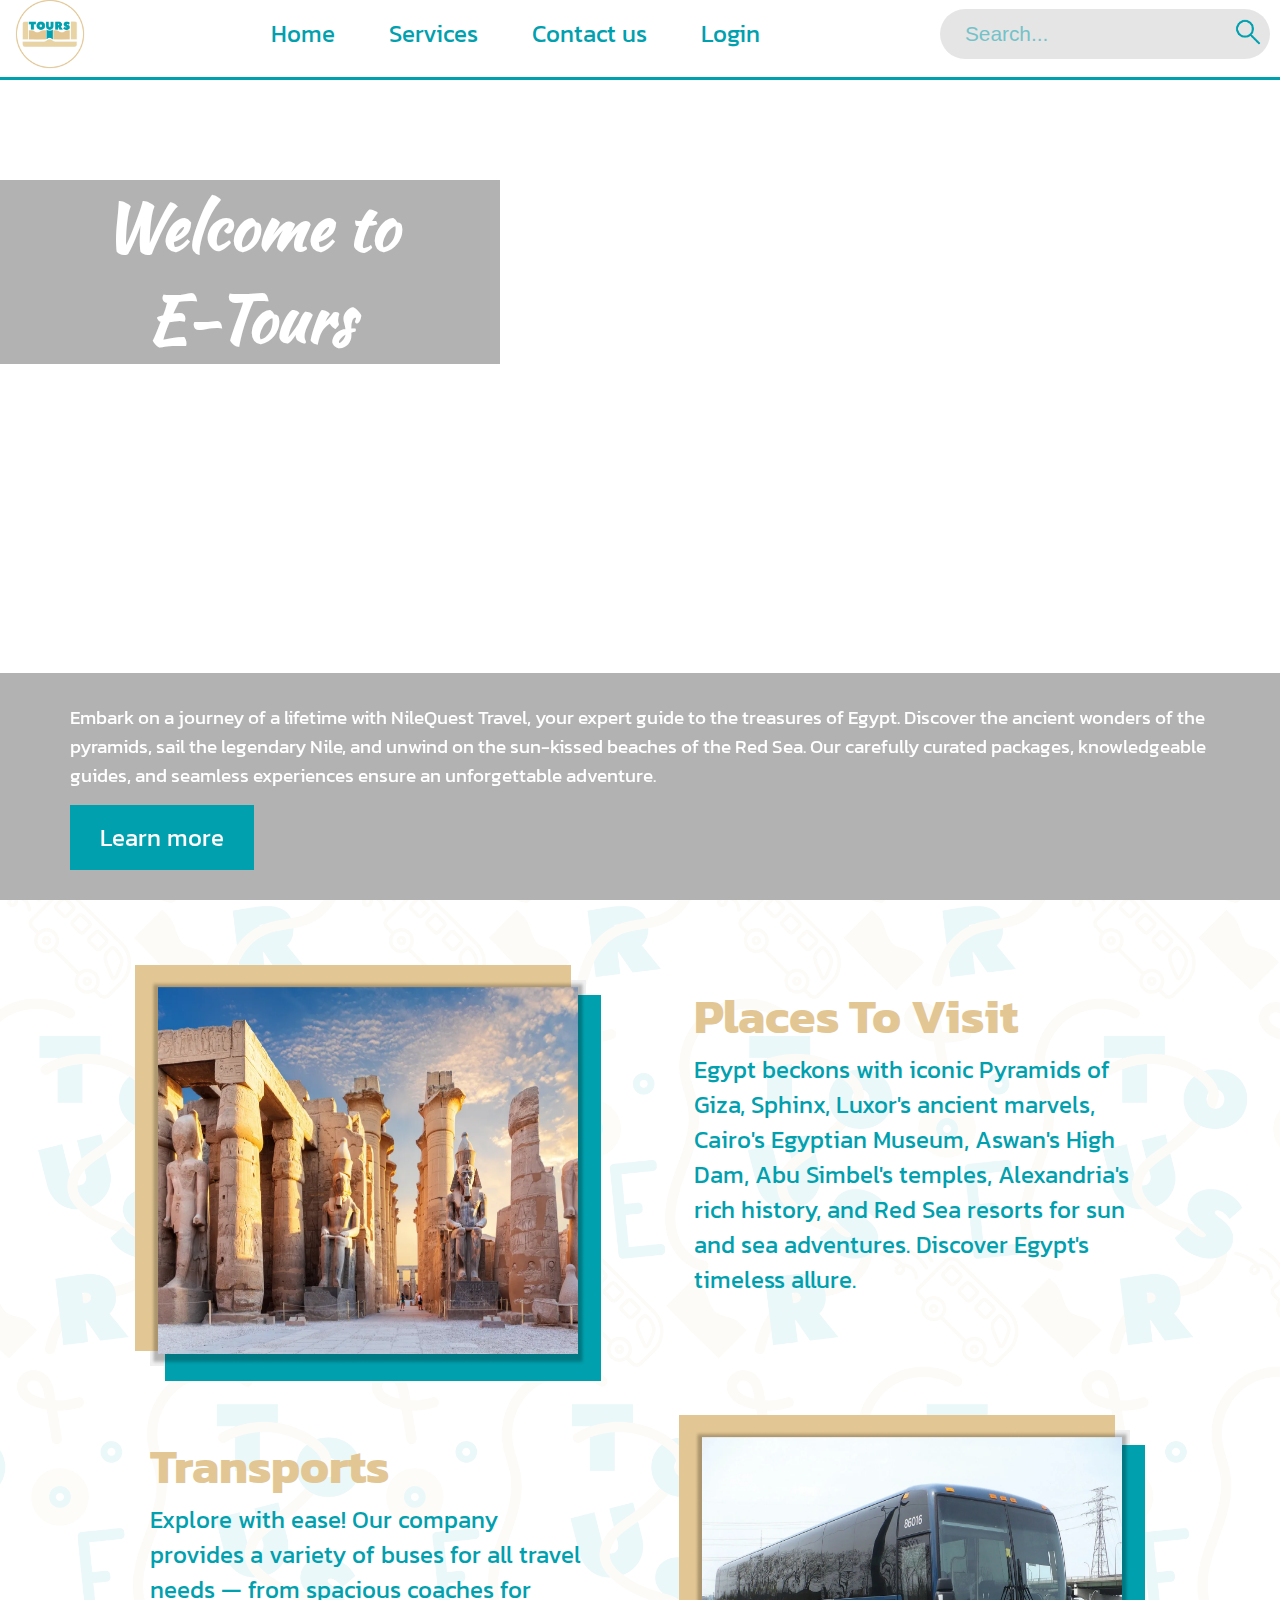
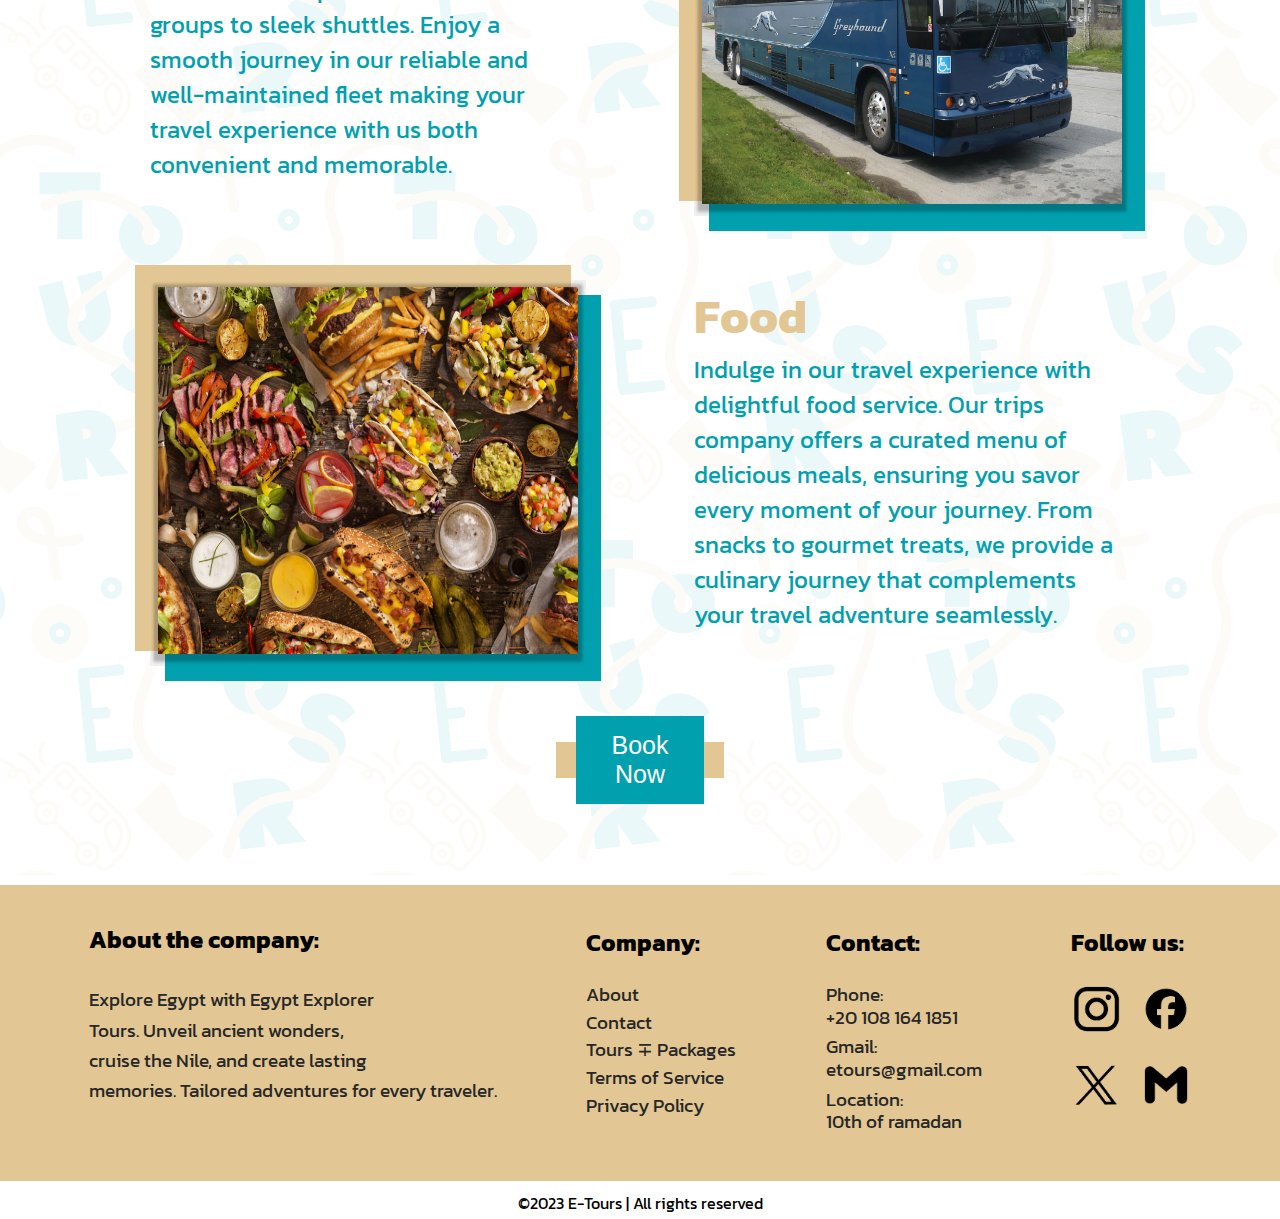
==== index.html @ 53558dd4 "web site" ====
<!DOCTYPE html>
<html lang="en">
  <head>
    <meta charset="UTF-8" />
    <meta name="viewport" content="width=device-width, initial-scale=1.0" />
    <title>E-tours</title>
    <link rel="icon" href="images/LogoC.png" />
    <link rel="stylesheet" href="css/homeStyle.css" />
    <link rel="preconnect" href="https://fonts.googleapis.com" />
    <link rel="preconnect" href="https://fonts.gstatic.com" crossorigin />
    <link
      href="https://fonts.googleapis.com/css2?family=Jockey+One&family=Kanit:wght@300&family=Kaushan+Script&family=Lato&family=Roboto:wght@500&family=Rubik:wght@500&display=swap"
      rel="stylesheet"
    />
  </head>

  <body>
    <nav>
      <img src="images/Logo.png" />

      <div class="NavBar">
        <ul>
          <li><a href="#">Home</a></li>
          <li><a href="#">Services</a></li>
          <li><a href="#">Contact us</a></li>
          <li><a href="#">Login</a></li>
        </ul>
      </div>
      <div class="searchDiv">
        <form action="#" class="searchInput">
          <input type="search" name="search" placeholder="Search..." />
          <button type="submit"><img src="images/Search.png" /></button>
        </form>
      </div>
    </nav>
    <div class="mainContainer">
      <div class="blurDiv1">
        <h1 id="welcome">Welcome to</h1>
        <h1 id="etours">E-Tours</h1>
      </div>
      <div class="blurDiv2">
        Embark on a journey of a lifetime with NileQuest Travel, your expert
        guide to the treasures of Egypt. Discover the ancient wonders of the
        pyramids, sail the legendary Nile, and unwind on the sun-kissed beaches
        of the Red Sea. Our carefully curated packages, knowledgeable guides,
        and seamless experiences ensure an unforgettable adventure.
        <br />
        <form action="#">
          <button type="submit">Learn more</button>
        </form>
      </div>
    </div>

    <!-- Khaled section -->
    <section>
      <div class="sectionContainer">
        <!-- add -->
        <div class="box">
          <div class="image-container">
            <img src="images/image 2.png" />
          </div>
          <div class="info">
            <h2>Places To Visit</h2>
            <p>
              Egypt beckons with iconic Pyramids of Giza, Sphinx, Luxor's
              ancient marvels, Cairo's Egyptian Museum, Aswan's High Dam, Abu
              Simbel's temples, Alexandria's rich history, and Red Sea resorts
              for sun and sea adventures. Discover Egypt's timeless allure.
            </p>
          </div>
        </div>
        <div class="box">
          <div class="image-container">
            <img src="images/image 3.png" />
          </div>
          <div class="info">
            <h2>Transports</h2>
            <p>
              Explore with ease! Our company provides a variety of buses for all
              travel needs — from spacious coaches for groups to sleek shuttles.
              Enjoy a smooth journey in our reliable and well-maintained fleet
              making your travel experience with us both convenient and
              memorable.
            </p>
          </div>
        </div>
        <div class="box">
          <div class="image-container">
            <img src="images/image 4.png" />
          </div>
          <div class="info">
            <h2>Food</h2>
            <p>
              Indulge in our travel experience with delightful food service. Our
              trips company offers a curated menu of delicious meals, ensuring
              you savor every moment of your journey. From snacks to gourmet
              treats, we provide a culinary journey that complements your travel
              adventure seamlessly.
            </p>
          </div>
        </div>
        <div class="button-container">
          <button>Book Now</button>
        </div>
      </div>
    </section>

    <!-- Toaa -->

    <footer>
      <div class="comp1">
        <h4>About the company:</h4>
        <br />
        <p>
          Explore Egypt with Egypt Explorer<br />
          Tours. Unveil ancient wonders,<br />cruise the Nile, and create
          lasting<br />
          memories. Tailored adventures for every traveler.
        </p>
      </div>
      <div class="comp2">
        <h4>Company:</h4>
        <br />
        <ul>
          <li><a href="#">About</a></li>
          <li><a href="#">Contact</a></li>
          <li><a href="#">Tours &mp; Packages</a></li>
          <li><a href="#">Terms of Service</a></li>
          <li><a href="#">Privacy Policy</a></li>
        </ul>
      </div>
      <div class="comp3">
        <h4>Contact:</h4>
        <br />
        <ul>
          <li>Phone:<br />+20 108 164 1851</li>
          <li>
            Gmail:<br /><a href="mailto:etours@gmail.com">etours@gmail.com</a>
          </li>
          <li>Location:<br />10th of ramadan</li>
        </ul>
      </div>
      <div class="social">
        <h4>Follow us:</h4>
        <br />
        <ul>
          <li>
            <a href="https://instagram.com" target="_blank"
              ><img src="images/instagram.png" width="50px"
            /></a>
          </li>
          &nbsp;&nbsp;&nbsp;
          <li>
            <a href="https://facebook.com" target="_blank"
              ><img src="images/Facebook.png" width="50px"
            /></a>
          </li>
          <br />
          <li>
            <a href="https://x.com" target="_blank"
              ><img src="images/X.png" width="50px"
            /></a>
          </li>
          &nbsp;&nbsp;&nbsp;
          <li>
            <a href="https://gmail.com" target="_blank"
              ><img src="images/Gmail.png" width="50px"
            /></a>
          </li>
        </ul>
      </div>
    </footer>
    <div class="copy">
      <p>&copy;2023 E-Tours | All rights reserved</p>
    </div>
  </body>
</html>
---- css/homeStyle.css ----
:root {
    --mainColor: #00A0AE;
    --secColor: #E2C693;
    --footerdesColor: #343434;
    --black: #000000;
    --mainFont: font-family: 'Kanit', sans-serif;
    ;
    --welcomeFont: font-family: 'Kaushan Script', cursive;

}

*, *::before, *::after {
    box-sizing: border-box;
    padding: 0;
    margin: 0;
}

body {
    padding: 0;
    margin: 0;
    font-family: 'Kanit', sans-serif;
    color: white;

}

/* nav::before{
    content: "";
    background-color: white;
    opacity: .9;
    position: absolute;
    top: 0;
    left: 0;
    width: 100%;
    height: 100%;
    z-index: -1;
    border-radius: 15px;
    
} */
nav {
    padding: 0 10px;
    display: flex;
    justify-content: space-between;
    align-items: center;
    height: 80px;
    padding-bottom: 10px;
    position: absolute;
    z-index: 1000;
    background-color: white;
    width: 100%;
    border-bottom: 3px solid var(--mainColor);
    /* margin-left: 7.5%; */

}

nav div.NavBar li {
    list-style: none;
    display: inline;
    margin: 0 25px;
    font-size: 1.5rem;
    transition: .2s ease-in;
}

nav div.NavBar li:hover {
    border-bottom: 5px solid var(--secColor);
}

nav div.NavBar a {
    text-decoration: none;
    color: var(--mainColor);
    /* removed the link underline */
}

nav img {
    width: 100%;
    max-width: 80px;
}

nav .searchInput {
    /* this is the container where to put the search bar and search image */
    width: 100%;
    max-width: 330px;
    max-height: 50px;
    color: var(--mainColor);
    background-color: rgba(0, 0, 0, 0.1);
    border: 0px;
    display: flex;
    align-items: center;
    border-radius: 50px;
    padding: 10px;
    color: var(--mainColor);
}

nav .searchInput input {
    background: transparent;
    flex: 1;
    /* makes it take the full width of the .searchInput container */
    outline: none;
    border: 0;
    font-size: 1.3rem;
    color: var(--mainColor);
    padding-left: 10px;
}

nav input::placeholder {
    color: var(--mainColor);
    font-size: 1.3rem;
    padding-left: 5px;
    opacity: 0.5;


}

nav input::active {
    border: none;
}

nav .searchInput button img {
    width: 40px;
    border-radius: 40px;
    transition: .2s ease-in-out;
}

nav .searchInput button {
    border: 0;
    border-radius: 50%;
    background: none;

}

nav .searchInput button img:hover {
    filter: brightness(.8);
    background-color: rgba(0, 0, 0, 0.1);
    cursor: pointer;


}

input[type="search"]::-webkit-search-decoration,
input[type="search"]::-webkit-search-cancel-button,
input[type="search"]::-webkit-search-results-button,
input[type="search"]::-webkit-search-results-decoration {
    display: none;
}

/* Removes the X from the search bar */


div.mainContainer {
    position: relative;
    z-index: 2;
    background-image: url("../images/Main.png");
    background-repeat: no-repeat;
    background-size: cover;
    width: 100%;
    height: 100vh;
}

#welcome, #etours {
    font-family: 'Kaushan Script', cursive;
    font-size: 4rem;
}

div.mainContainer .blurDiv1 {
    position: relative;
    top: 20%;
    width: 500px;
    text-align: center;
    font-size: 2.5rem;
    background-color: rgba(0, 0, 0, 0.3);
    backdrop-filter: blur(10px);
}

div.mainContainer .blurDiv2 {
    position: absolute;
    bottom: 0;
    width: 100%;
    text-align: left;
    font-size: 1.2rem;
    background-color: rgba(0, 0, 0, 0.3);
    backdrop-filter: blur(10px);
    padding: 30px 70px;
    display: block;
}

div.mainContainer .blurDiv2 button {
    padding: 15px 30px;
    font-size: 1.5rem;
    font-family: var(--mainFont);
    margin-top: 15px;
    border: none;
    color: white;
    background-color: var(--mainColor);
    transition: .2s ease-in-out;


}

div.mainContainer .blurDiv2 button:hover {
    cursor: pointer;
    filter: brightness(1.1);
}


/* khaled css part */
section {
    width: 100%;
    height: 175vh;
    /* edit */
    position: relative;
    padding-top: 30px;
    padding-bottom: 30px;

}

.sectionContainer {
    padding: 50px 0px;
}

/* add */

section::before {
    content: '';
    position: absolute;
    left: 0;
    top: 0;
    width: 100%;
    height: 100%;
    z-index: -3000;
    background-image: url("../images/E-tours\ Pattern.png");
    background-size: cover;
    background-repeat: repeat-y;
    opacity: .08;
}

/*box*/
section .box {
    margin: 0 auto 4em auto;
    width: 85%;
    height: calc((150vh / 3) - 4em);
    display: flex;
    flex-direction: row;
    justify-content: space-around;
}


section .box:nth-child(2) {
    flex-direction: row-reverse;

}

/*info box*/
section .box .info {
    max-width: 40%;
    /* edit */
}

section .box .info h2 {
    color: var(--secColor);
    font-size: 3rem;
    /* edit */

}


section .box .info p {
    color: var(--mainColor);
    font-size: 1.5rem;
    /* edit */
}


/*image container*/
section .box .image-container {
    width: 40%;
    background-color: #EEEE;
    position: relative;
}


section .box .image-container img {
    width: 100%;
    height: 100%;
    position: absolute;
    z-index: 200;
}


/*before and after*/
section .box .image-container::before {
    content: "";
    background-color: var(--mainColor);
    width: 100%;
    height: 100%;
    position: absolute;
    left: 15px;
    top: 15px;
    z-index: 101;
}


section .box .image-container::after {
    content: "";
    background-color: var(--secColor);
    width: 100%;
    height: 100%;
    position: absolute;
    left: -15px;
    top: -15px;
    z-index: 100;
}


/*button*/
section .button-container {
    width: 100%;
    height: 60px;
    /* edit */
    display: flex;
    justify-content: center;
    align-items: center;
    position: relative;
}

section .button-container::after {
    content: '';
    background-color: var(--secColor);
    width: calc(10% + 40px);
    height: 60%;
    position: absolute;
    left: calc(45% - 20px);
    bottom: calc(50% -20px);
    z-index: -1;
}

section .button-container button {
    width: 10%;
    font-size: 25px;
    padding: 15px;
    color: white;
    background-color: var(--mainColor);
    border: none;
    transition: .2s;
}

section .button-container button:hover {
    cursor: pointer;
    transform: scale(1.1);
    filter: brightness(1.09);
    /* edit */
}

/* Toaa */

section .button-container button:active {
    transform: scale(.96);

}

footer {
    margin: 10px 0 0 0;
    background-color: #E2C693;
    width: 100%;
    display: flex;
    justify-content: space-evenly;
    padding: 40px 0;
    color: rgb(39, 39, 39);


}

footer h4 {
    color: #000000;
    font-size: 1.5rem;
}

footer ul {
    list-style: none;

}

footer a {
    text-decoration: none;
    color: rgb(39, 39, 39);
}

footer li {
    line-height: 0.60cm;
    font-size: 1.2rem;
    transition: .2s
}

footer li img {
    transition: .2s;
}

footer li img:hover {
    filter: drop-shadow(2px 2px 2px);
}

.copy {
    width: 100%;
    text-align: center;
    padding-top: 10px;
    color: #000000;
    margin-bottom: 4px;
}

footer .comp1 {
    line-height: .8cm;
    font-size: 1.2rem;
}

footer .comp2 ul li {
    margin-bottom: 5px;
    transition: .2s;
}

footer .comp2 ul li a:hover {
    color: #000000;
}

footer .comp3 ul li {
    margin-bottom: 7px;
}

footer .social ul li {
    display: inline-block;
    margin-bottom: 20px;
}
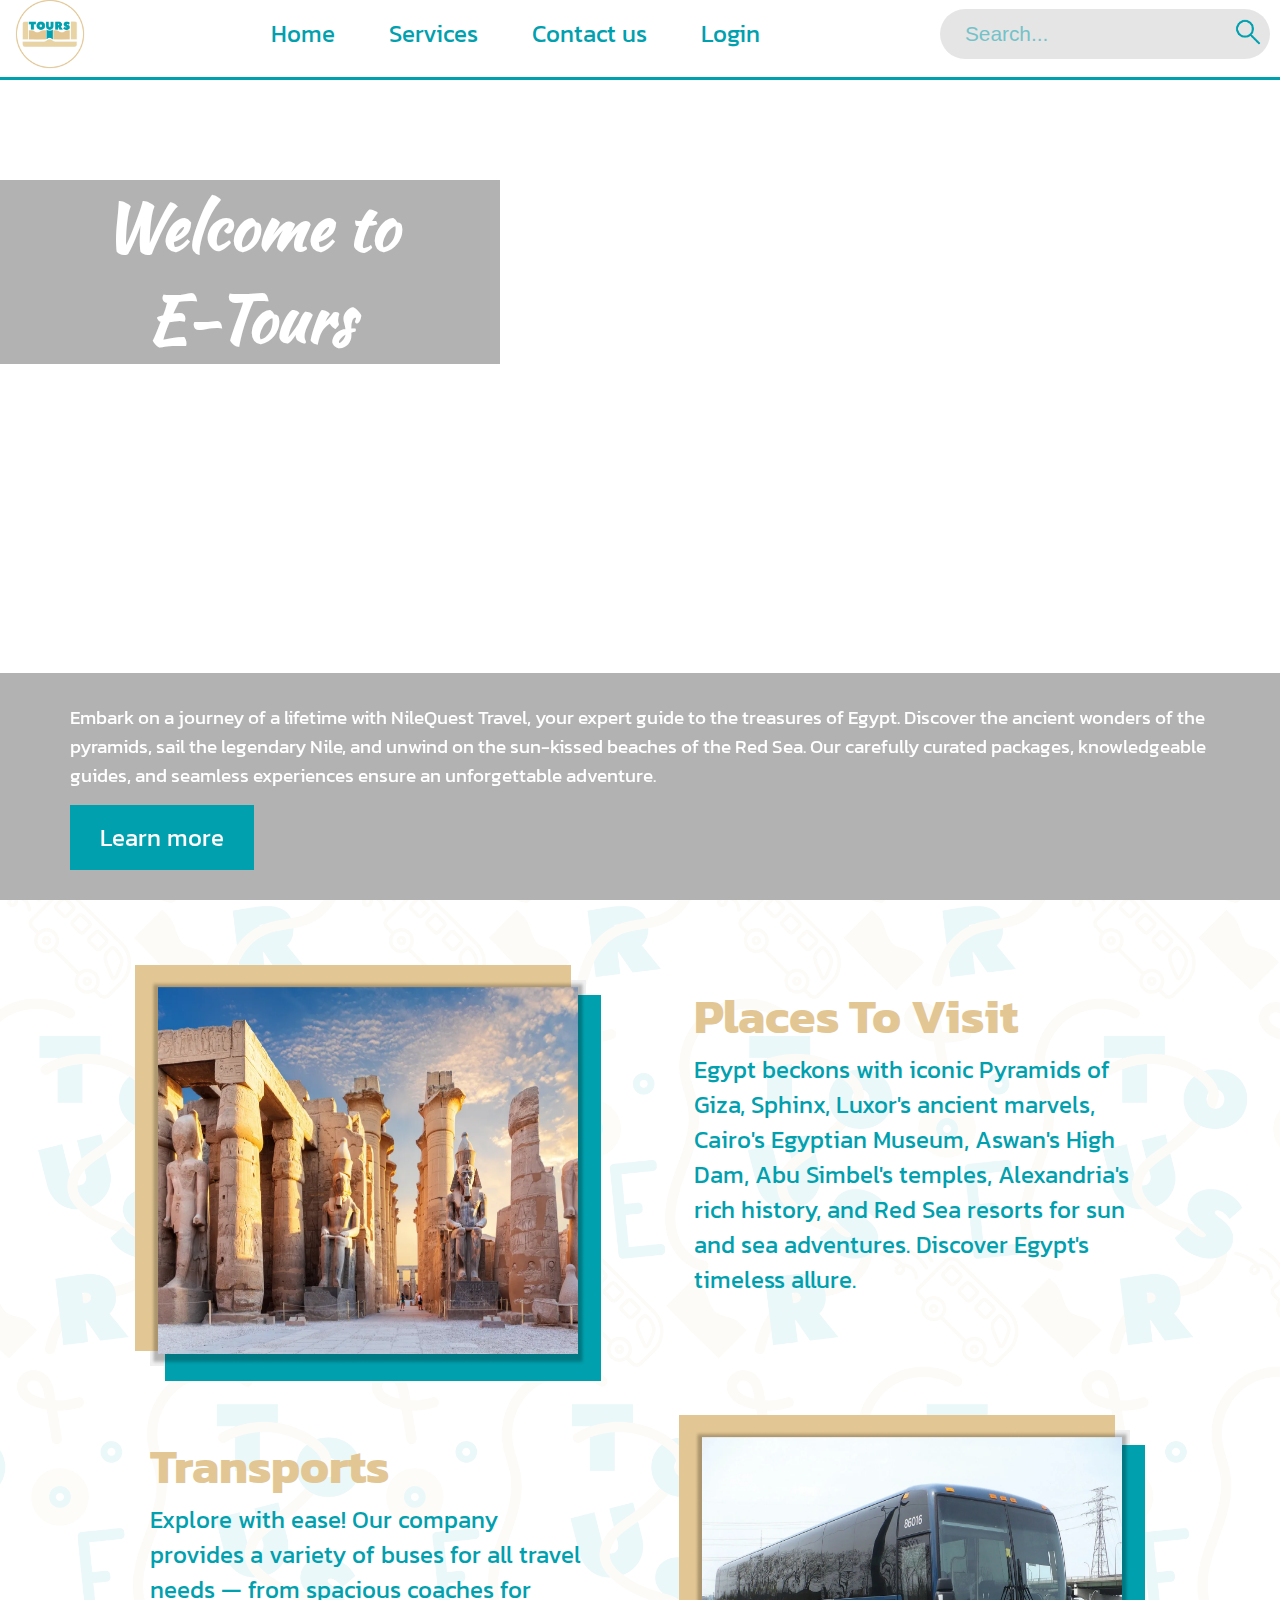
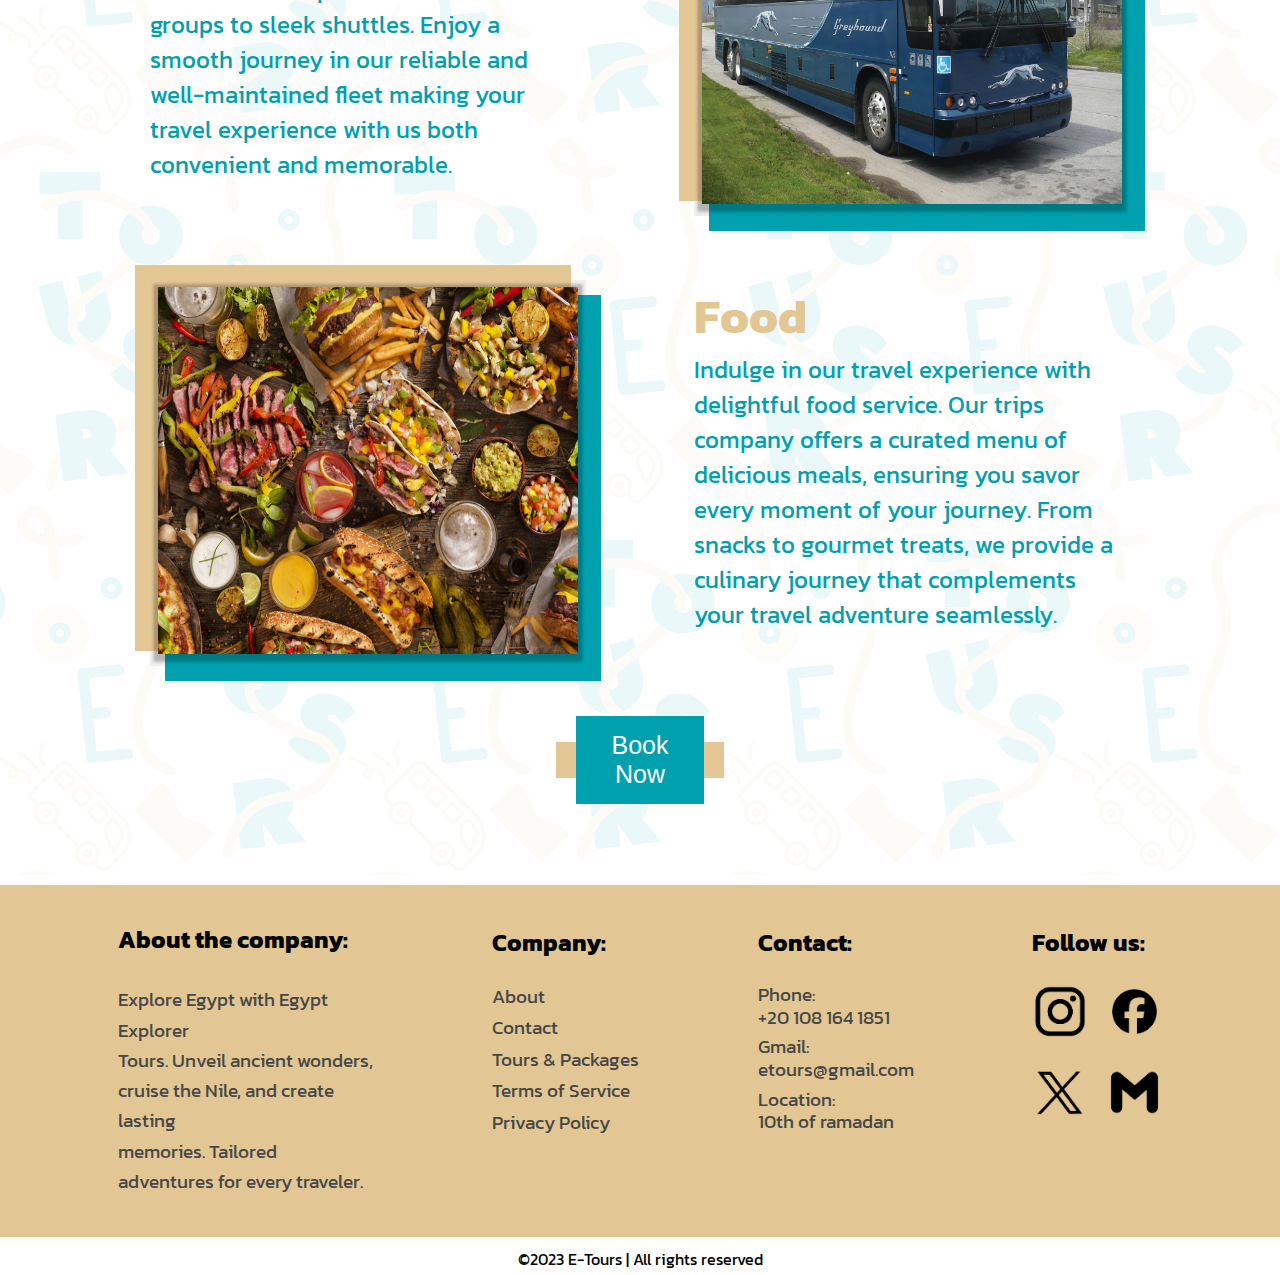
==== commit 394bad9a: "Fixed the not shown web icon & edited some  spaces and colors in the footers" ====
--- a/index.html
+++ b/index.html
@@ -4,7 +4,7 @@
     <meta charset="UTF-8" />
     <meta name="viewport" content="width=device-width, initial-scale=1.0" />
     <title>E-tours</title>
-    <link rel="icon" href="images/LogoC.png" />
+    <link rel="icon" href="images/Logo.png" />
     <link rel="stylesheet" href="css/homeStyle.css" />
     <link rel="preconnect" href="https://fonts.googleapis.com" />
     <link rel="preconnect" href="https://fonts.gstatic.com" crossorigin />
@@ -124,7 +124,7 @@
         <ul>
           <li><a href="#">About</a></li>
           <li><a href="#">Contact</a></li>
-          <li><a href="#">Tours &mp; Packages</a></li>
+          <li><a href="#">Tours &amp; Packages</a></li>
           <li><a href="#">Terms of Service</a></li>
           <li><a href="#">Privacy Policy</a></li>
         </ul>
@@ -146,25 +146,25 @@
         <ul>
           <li>
             <a href="https://instagram.com" target="_blank"
-              ><img src="images/instagram.png" width="50px"
+              ><img src="images/instagram.png" width="55px"
             /></a>
           </li>
           &nbsp;&nbsp;&nbsp;
           <li>
             <a href="https://facebook.com" target="_blank"
-              ><img src="images/Facebook.png" width="50px"
+              ><img src="images/Facebook.png" width="55px"
             /></a>
           </li>
           <br />
           <li>
             <a href="https://x.com" target="_blank"
-              ><img src="images/X.png" width="50px"
+              ><img src="images/X.png" width="55px"
             /></a>
           </li>
           &nbsp;&nbsp;&nbsp;
           <li>
             <a href="https://gmail.com" target="_blank"
-              ><img src="images/Gmail.png" width="50px"
+              ><img src="images/Gmail.png" width="55px"
             /></a>
           </li>
         </ul>
--- a/css/homeStyle.css
+++ b/css/homeStyle.css
@@ -363,7 +363,8 @@
     display: flex;
     justify-content: space-evenly;
     padding: 40px 0;
-    color: rgb(39, 39, 39);
+    color: rgb(71, 71, 71);
+    /* edited */
 
 
 }
@@ -380,7 +381,8 @@
 
 footer a {
     text-decoration: none;
-    color: rgb(39, 39, 39);
+    color: rgba(71, 71, 71);
+    /* edited */
 }
 
 footer li {
@@ -408,11 +410,15 @@
 footer .comp1 {
     line-height: .8cm;
     font-size: 1.2rem;
+    width: 20%;
+    /* added */
 }
 
 footer .comp2 ul li {
     margin-bottom: 5px;
     transition: .2s;
+    line-height: .7cm;
+    /* added */
 }
 
 footer .comp2 ul li a:hover {
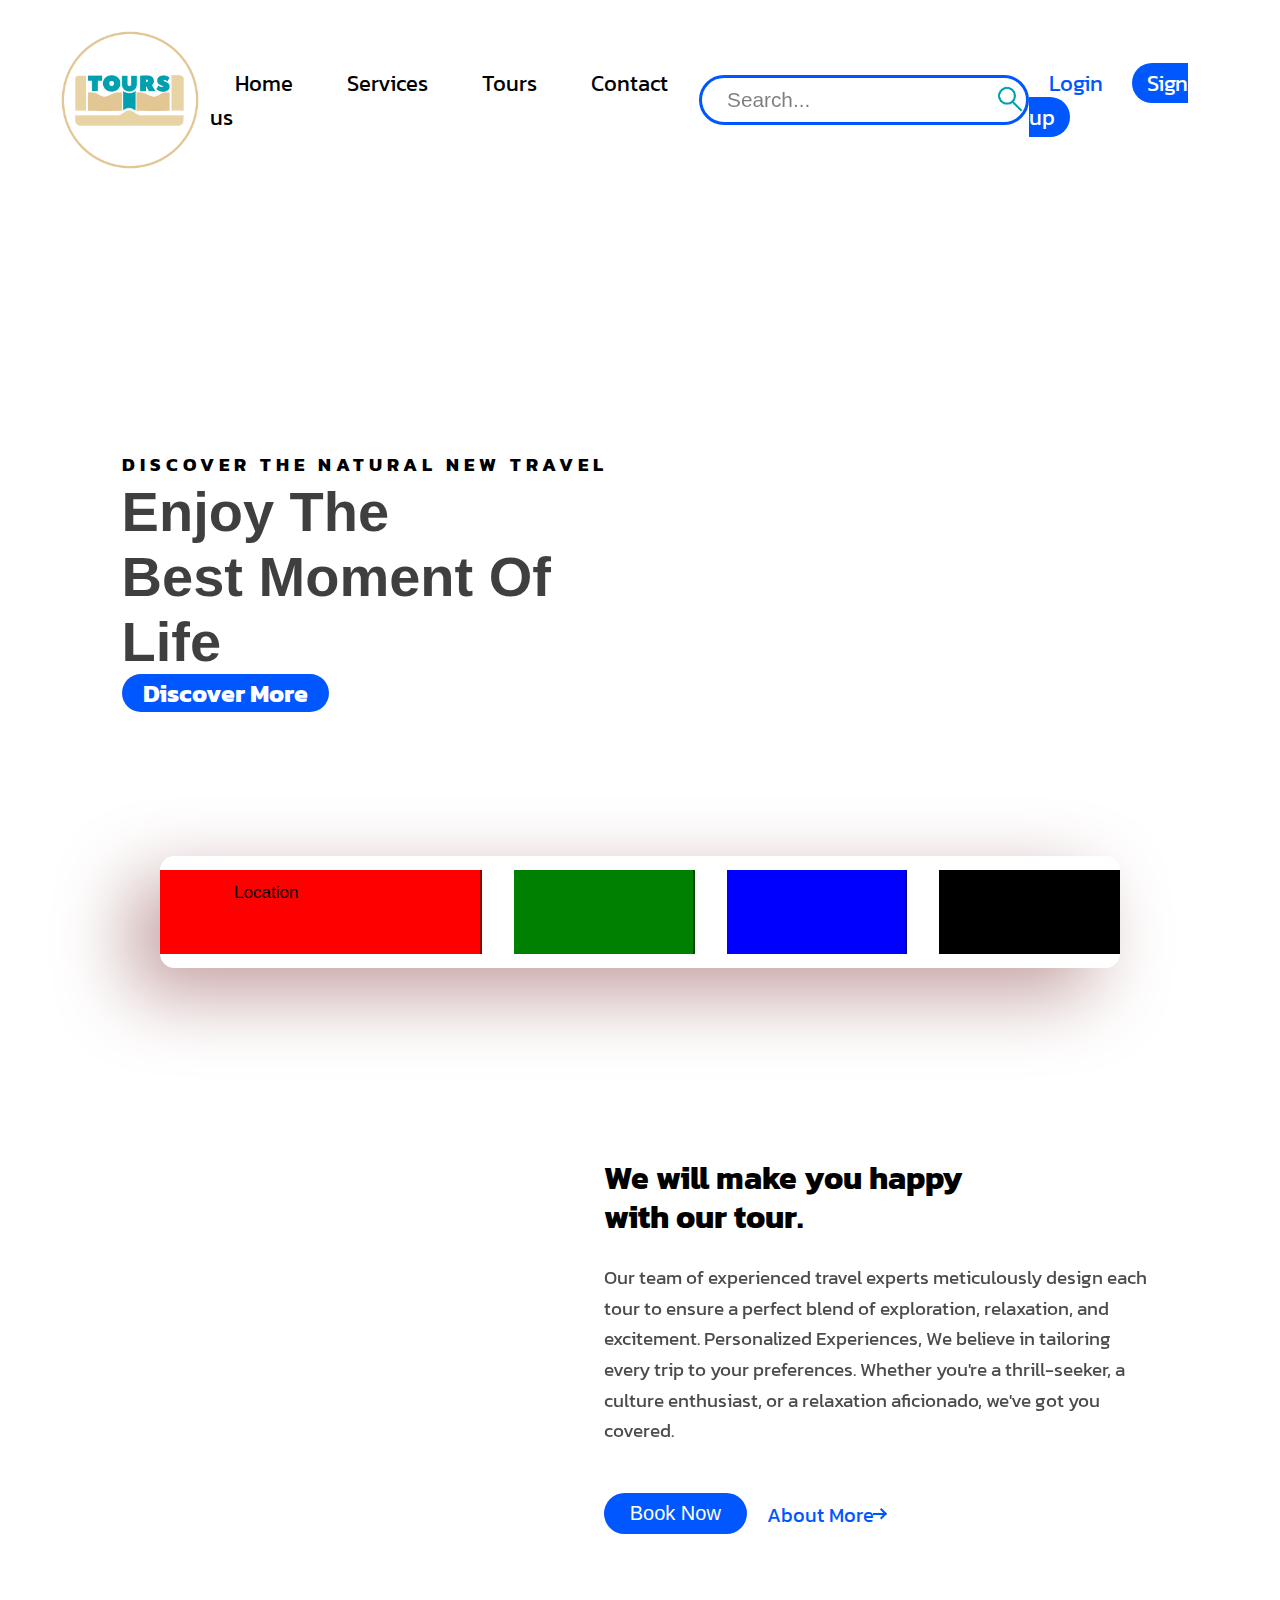
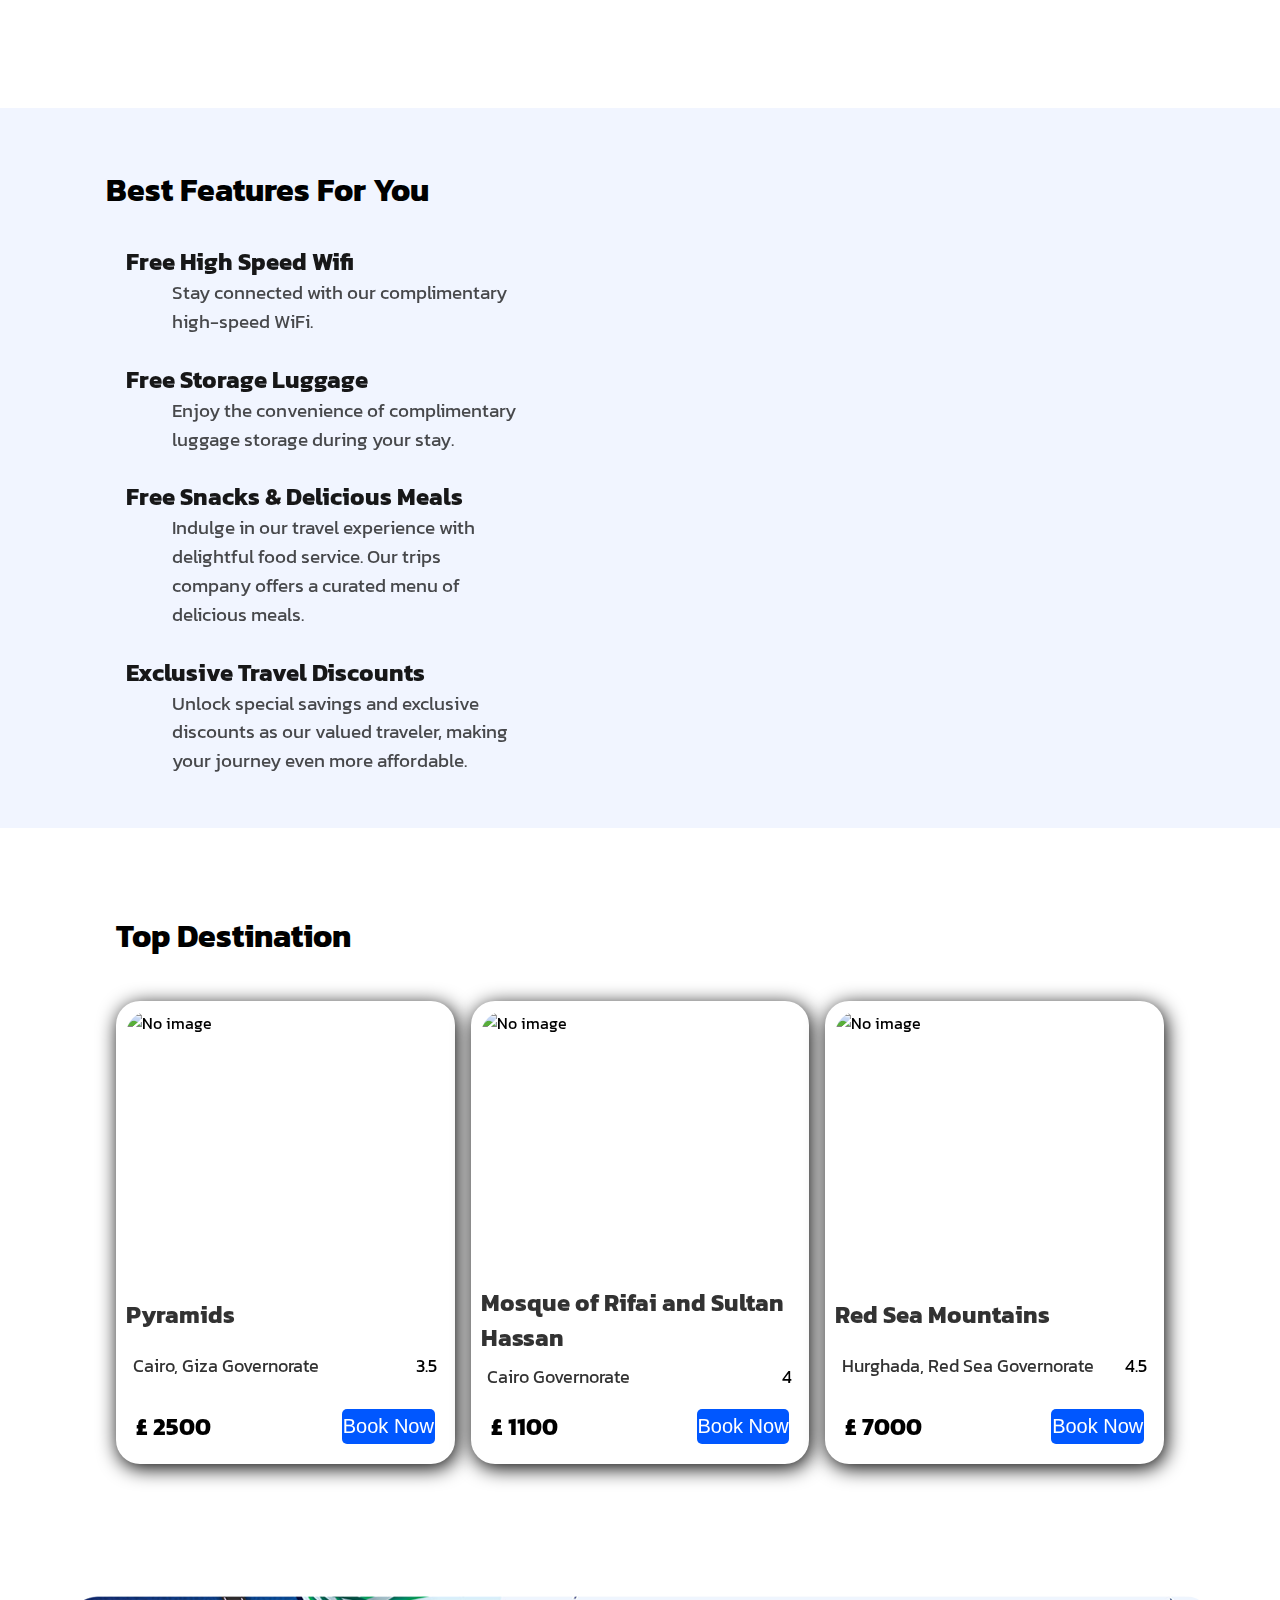
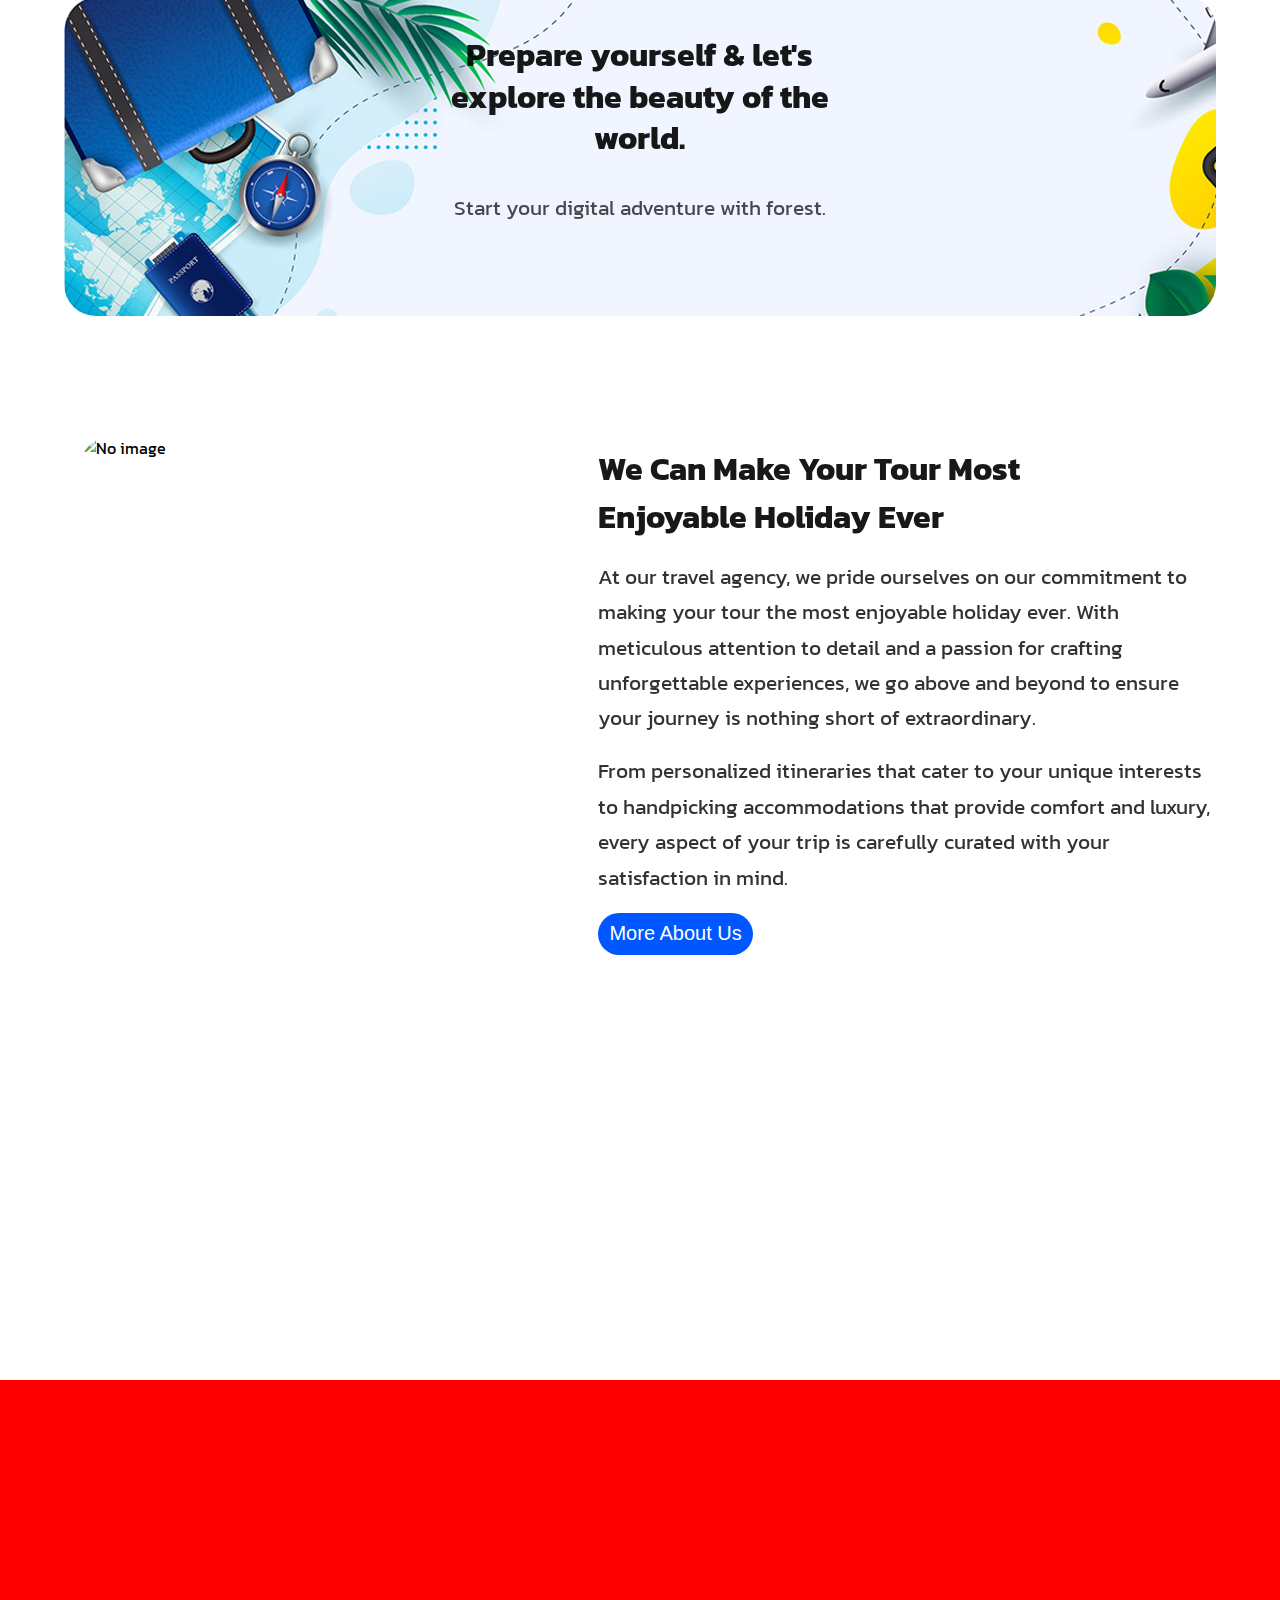
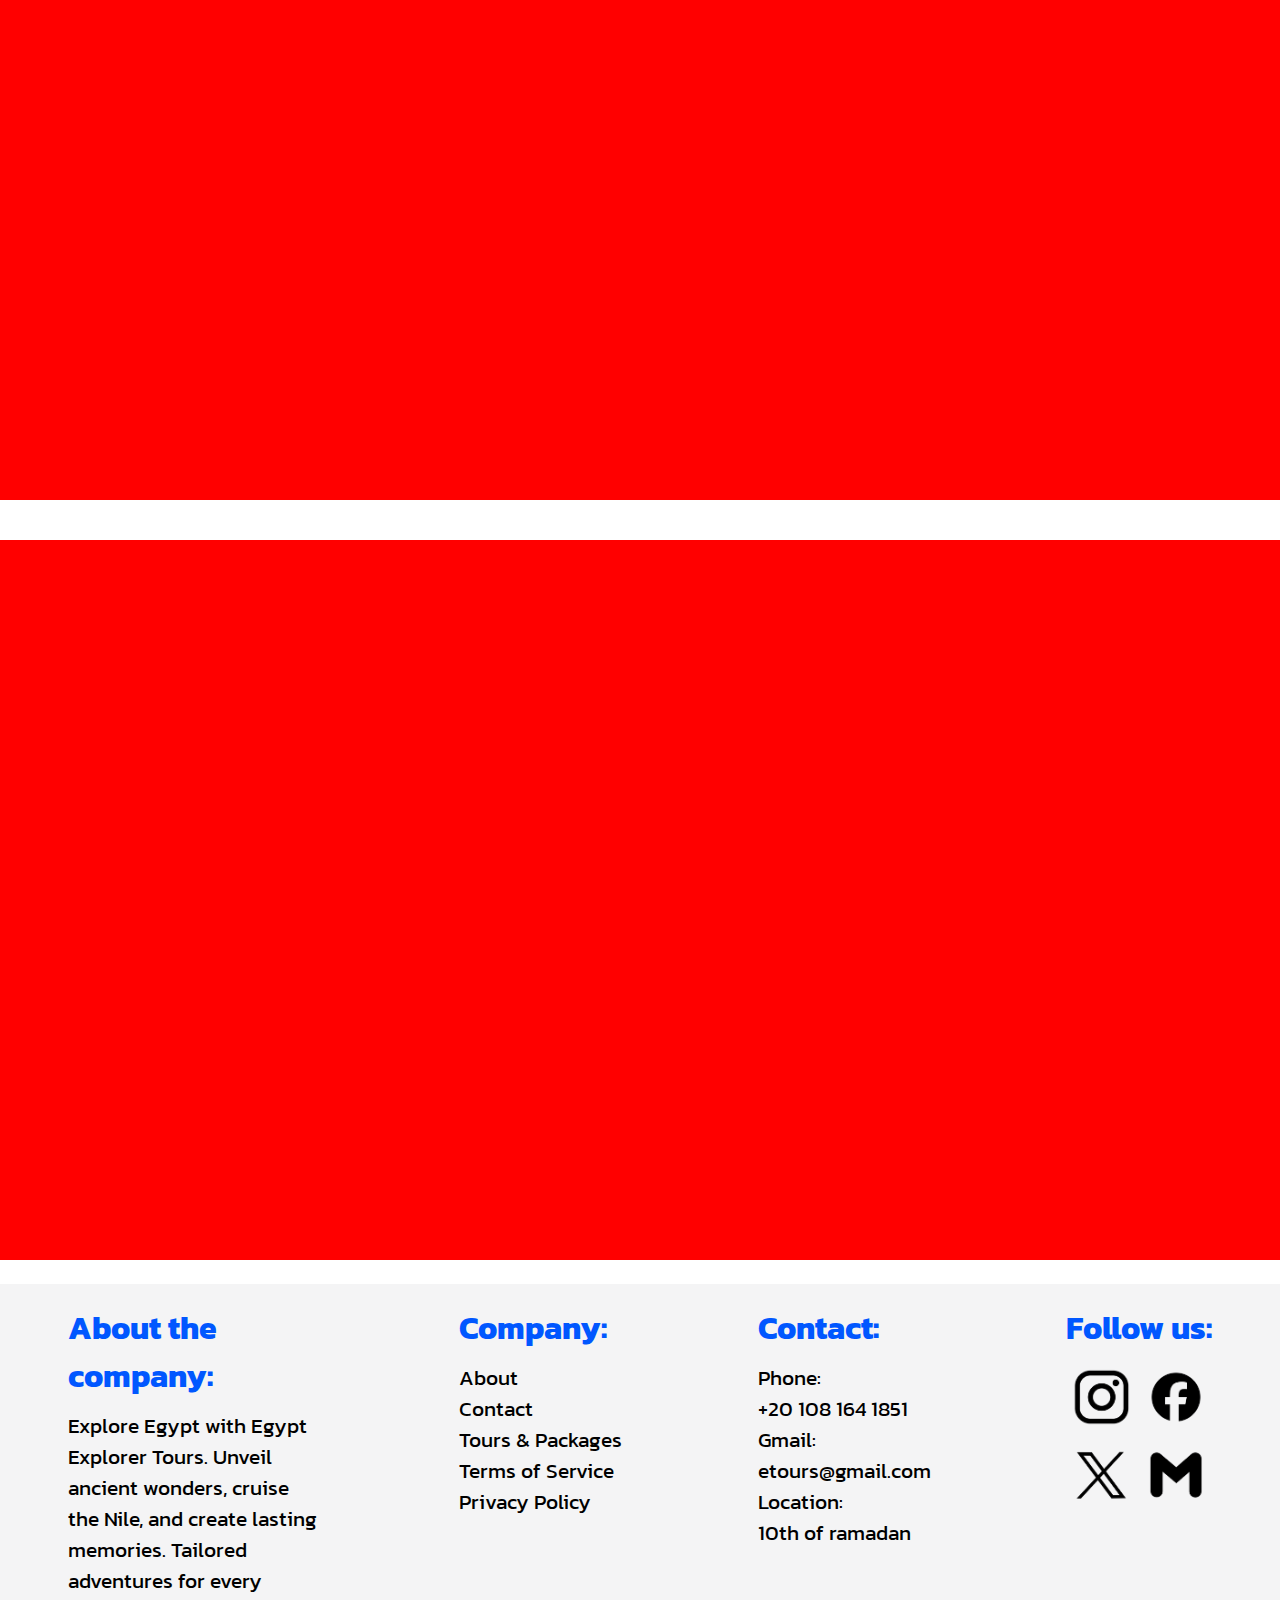
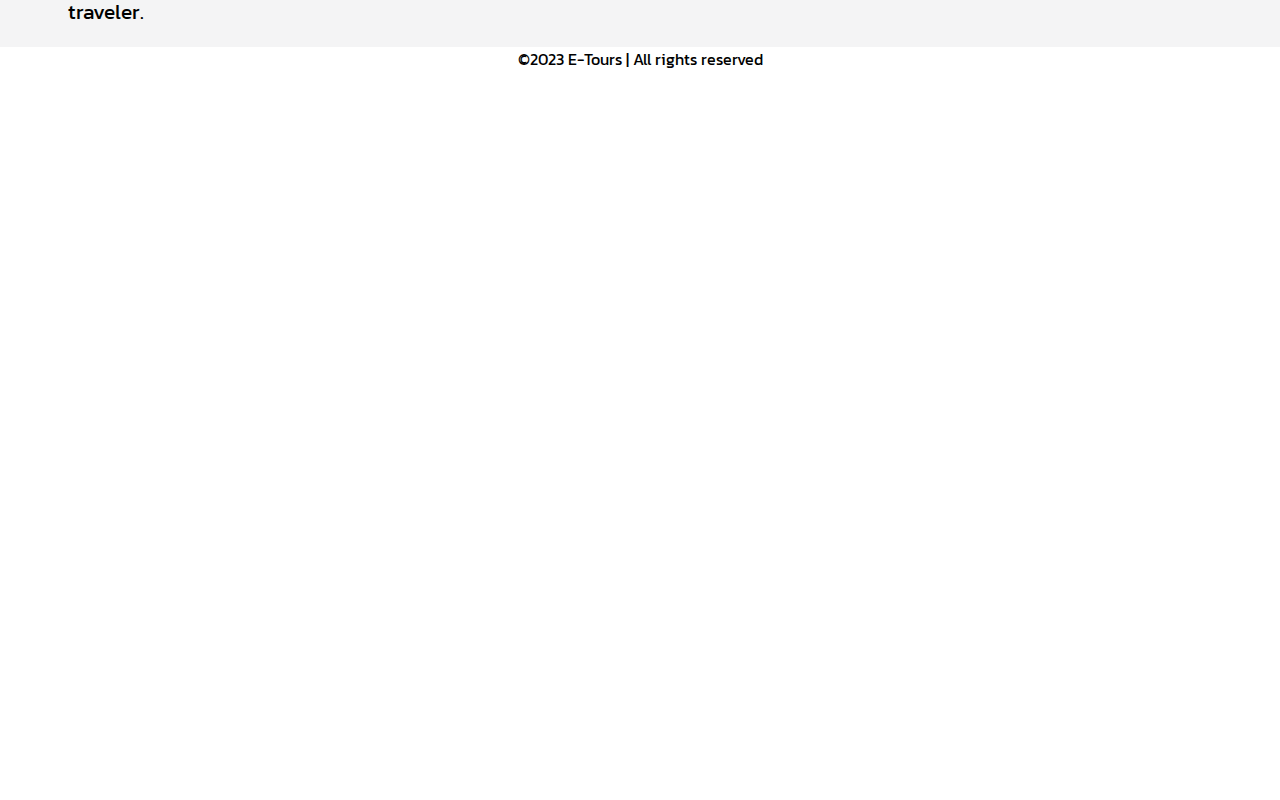
==== commit def7e47a: "added all pages and images and style" ====
--- a/index.html
+++ b/index.html
@@ -4,173 +4,361 @@
     <meta charset="UTF-8" />
     <meta name="viewport" content="width=device-width, initial-scale=1.0" />
     <title>E-tours</title>
-    <link rel="icon" href="images/Logo.png" />
+    <link rel="icon" href="images/Icon.png" />
     <link rel="stylesheet" href="css/homeStyle.css" />
+    <!-- keyframes file -->
+    <link rel="stylesheet" href="css/keyframes.css" />
     <link rel="preconnect" href="https://fonts.googleapis.com" />
     <link rel="preconnect" href="https://fonts.gstatic.com" crossorigin />
     <link
       href="https://fonts.googleapis.com/css2?family=Jockey+One&family=Kanit:wght@300&family=Kaushan+Script&family=Lato&family=Roboto:wght@500&family=Rubik:wght@500&display=swap"
       rel="stylesheet"
     />
+    <!-- font awesome icons -->
+    <link
+      rel="stylesheet"
+      href="https://cdnjs.cloudflare.com/ajax/libs/font-awesome/6.5.1/css/all.min.css"
+      integrity="sha512-DTOQO9RWCH3ppGqcWaEA1BIZOC6xxalwEsw9c2QQeAIftl+Vegovlnee1c9QX4TctnWMn13TZye+giMm8e2LwA=="
+      crossorigin="anonymous"
+      referrerpolicy="no-referrer"
+    />
   </head>
 
   <body>
-    <nav>
-      <img src="images/Logo.png" />
-
-      <div class="NavBar">
-        <ul>
-          <li><a href="#">Home</a></li>
-          <li><a href="#">Services</a></li>
-          <li><a href="#">Contact us</a></li>
-          <li><a href="#">Login</a></li>
-        </ul>
+    <div class="container">
+      <header>
+        <img class="logo" src="images/Logo.png" />
+
+        <div class="HeaderBar">
+          <ul>
+            <li class="e"><a href="#">Home</a></li>
+            <li class="e"><a href="#">Services</a></li>
+            <li class="e"><a href="#">Tours</a></li>
+            <li class="e"><a href="#">Contact us</a></li>
+          </ul>
+        </div>
+        
+        <div class="searchDiv">
+          <form action="#" class="searchInput">
+            <input type="search" name="search" placeholder="Search..." />
+            <button type="submit"><img src="images/Search.png" /></button>
+          </form>
+        </div>
+        <div class="ls">
+
+          <ul>
+            <li class="login"><a href="#">Login</a></li>
+            <li class="signup"><a href="#">Sign up</a></li>
+          </ul>
+        </div>
+          
+        
+      </header>
+      <!-- start of body -->
+      <div class="mainContainer">
+        <div class="section1">
+          <div class="sec1-content">
+            <div class="sec1-elements">
+              <p>DISCOVER THE NATURAL NEW TRAVEL</p>
+              <h1>Enjoy The <br />Best Moment Of Life</h1>
+              <!-- use link --> 
+              <a href="#">Discover More</a>
+            </div>
+          </div>
+          <!-- reservation section -->
+          <div class="sec1-reservation">
+            <!-- box1 -->
+            <div class="boxes">
+              <!-- location icon -->
+              <i class="fa-solid fa-location-dot fa-2xl"></i>
+              <div class="menu">
+                <select name="Location">
+                  <option value="default" selected>Location</option>
+                  <option value="Siwa oasis">Siwa oasis</option>
+                  <option value="Luxor">Luxor</option>
+                  <option value="Aswan">Aswan</option>
+                </select>
+                <i class="fa-solid fa-caret-down"></i>
+              </div>
+            </div>
+            <!-- box2 -->
+            <div class="boxes"></div>
+            <!-- box3 -->
+            <div class="boxes"></div>
+            <!-- box4 -->
+            <div class="boxes"></div>
+          </div>
+        </div>
+        <div class="section2">
+          <div class="sec2-images"></div>
+          <div class="sec2-content">
+            <h2>We will make you happy <br />with our tour.</h2>
+            <p>
+              Our team of experienced travel experts meticulously design each
+              tour to ensure a perfect blend of exploration, relaxation, and
+              excitement. Personalized Experiences, We believe in tailoring
+              every trip to your preferences. Whether you're a thrill-seeker, a
+              culture enthusiast, or a relaxation aficionado, we've got you
+              covered.
+            </p>
+            <div class="sec2-links">
+              <!-- link here -->
+              <a href="">Book Now</a>
+              <!-- link here -->
+              <a href="">About More</a>
+            </div>
+          </div>
+        </div>
+        <!-- section 3 -->
+        <div class="section3">
+          <div class="sec3-list">
+            <h1>Best Features For You</h1>
+            <dl>
+              <dt>
+                <div>
+                  <i class="fa-solid fa-wifi fa-sm"></i>
+                  <h2>Free High Speed Wifi</h2>
+                </div>
+              </dt>
+              <dd>Stay connected with our complimentary high-speed WiFi.</dd>
+              <dt>
+                <div>
+                  <i class="fa-solid fa-suitcase-rolling fa-lg"></i>
+                  <h2>Free Storage Luggage</h2>
+                </div>
+              </dt>
+              <dd>
+                Enjoy the convenience of complimentary luggage storage during
+                your stay.
+              </dd>
+              <dt>
+                <div>
+                  <i class="fa-solid fa-burger fa-lg"></i>
+                  <h2>Free Snacks &amp; Delicious Meals</h2>
+                </div>
+              </dt>
+              <dd>
+                Indulge in our travel experience with delightful food service.
+                Our trips company offers a curated menu of delicious meals.
+              </dd>
+              <dt>
+                <div>
+                  <i class="fa-solid fa-tags fa-lg"></i>
+                  <h2>Exclusive Travel Discounts</h2>
+                </div>
+              </dt>
+              <dd>
+                Unlock special savings and exclusive discounts as our valued
+                traveler, making your journey even more affordable.
+              </dd>
+            </dl>
+          </div>
+          <div class="sec3-images">
+            <div class="sec3-single-img"></div>
+            <div class="sec3-single-img"></div>
+            <div class="sec3-single-img"></div>
+            <div class="sec3-single-img"></div>
+          </div>
+        </div>
+        <!-- section 4 -->
+        <div class="section4">
+          <div class="sec4-slider">
+            <h1>Top Destination</h1>
+            <div class="arrows">
+              <i class="fa-solid fa-circle-chevron-left fa-2xl"></i>
+              <i class="fa-solid fa-circle-chevron-right fa-2xl"></i>
+            </div>
+          </div>
+          <div class="sec4-cards-container">
+            <div class="sec4-card">
+              <div class="sec4-card-img">
+                <img src="images/sec4-img1.jpg" alt="No image" />
+              </div>
+              <div class="sec4-img-name">
+                <h2>Pyramids</h2>
+              </div>
+              <div class="sec4-img-location">
+                <div class="sec4-img-location-leftSide">
+                  <i class="fa-solid fa-location-dot"></i>
+                  <a href="https://maps.app.goo.gl/2TeiVfKQSbx7EXTs7"
+                    >Cairo, Giza Governorate</a
+                  >
+                </div>
+                <div class="sec4-location-rate">
+                  <p>3.5</p>
+                  <i class="fa-solid fa-star"></i>
+                </div>
+              </div>
+              <div class="sec4-img-price">
+                <p>&pound; 2500</p>
+                <!-- link here -->
+                <a href="#">Book Now</a>
+              </div>
+            </div>
+            <div class="sec4-card">
+              <div class="sec4-card-img">
+                <img src="images/sec4-img2.jpg" alt="No image" />
+              </div>
+              <div class="sec4-img-name">
+                <h2>Mosque of Rifai and Sultan Hassan</h2>
+              </div>
+              <div class="sec4-img-location">
+                <div class="sec4-img-location-leftSide">
+                  <i class="fa-solid fa-location-dot"></i>
+                  <a href="https://maps.app.goo.gl/ixFWtLbyNTbmPJss6"
+                    >Cairo Governorate</a
+                  >
+                </div>
+                <div class="sec4-location-rate">
+                  <p>4</p>
+                  <i class="fa-solid fa-star"></i>
+                </div>
+              </div>
+
+              <div class="sec4-img-price">
+                <p>&pound; 1100</p>
+                <!-- link here -->
+                <a href="#">Book Now</a>
+              </div>
+            </div>
+            <div class="sec4-card">
+              <div class="sec4-card-img">
+                <img src="images/sec4-img3.jpg" alt="No image" />
+              </div>
+              <div class="sec4-img-name">
+                <h2>Red Sea Mountains</h2>
+              </div>
+              <div class="sec4-img-location">
+                <div class="sec4-img-location-leftSide">
+                  <i class="fa-solid fa-location-dot"></i>
+                  <a href="https://maps.app.goo.gl/p1Ko8tFcCkMuSHg4A"
+                    >Hurghada, Red Sea Governorate</a
+                  >
+                </div>
+                <div class="sec4-location-rate">
+                  <p>4.5</p>
+                  <i class="fa-solid fa-star"></i>
+                </div>
+              </div>
+              <div class="sec4-img-price">
+                <p>&pound; 7000</p>
+                <!-- link here -->
+                <a href="#">Book Now</a>
+              </div>
+            </div>
+          </div>
+        </div>
+        <!-- section 5 -->
+        <div class="section5">
+          <h1>Prepare yourself &amp; let's explore the beauty of the world.</h1>
+          <p>Start your digital adventure with forest.</p>
+          <!-- link hear -->
+          <a href="#">Get Started a Trip</a>
+        </div>
+        <!-- section 6 -->
+        <div class="section6">
+          <div class="sec6-img">
+            <img src="images/sec6-img1.jpg" alt="No image" />
+          </div>
+          <div class="sec6-content">
+            <h1>We Can Make Your Tour Most Enjoyable Holiday Ever</h1>
+            <p>
+              At our travel agency, we pride ourselves on our commitment to
+              making your tour the most enjoyable holiday ever. With meticulous
+              attention to detail and a passion for crafting unforgettable
+              experiences, we go above and beyond to ensure your journey is
+              nothing short of extraordinary.
+            </p>
+            <p>
+              From personalized itineraries that cater to your unique interests
+              to handpicking accommodations that provide comfort and luxury,
+              every aspect of your trip is carefully curated with your
+              satisfaction in mind.
+            </p>
+            <!-- link here -->
+            <a href="#">More About Us</a>
+          </div>
+        </div>
+
+        <!-- section 7 -->
+        <div class="section7">
+          <div class="sec7-containers">
+            <h2>2K</h2>
+            <p>Total Locations</p>
+          </div>
+          <div class="sec7-containers">
+            <h2>5K</h2>
+            <p>Travel Activity</p>
+          </div>
+          <div class="sec7-containers">
+            <h2>8K</h2>
+            <p>Tour packages</p>
+          </div>
+        </div>
+        <!-- section 8 -->
+        <div class="section8"></div>
+        <!-- section 9 -->
+        <div class="section9"></div>
       </div>
-      <div class="searchDiv">
-        <form action="#" class="searchInput">
-          <input type="search" name="search" placeholder="Search..." />
-          <button type="submit"><img src="images/Search.png" /></button>
-        </form>
-      </div>
-    </nav>
-    <div class="mainContainer">
-      <div class="blurDiv1">
-        <h1 id="welcome">Welcome to</h1>
-        <h1 id="etours">E-Tours</h1>
-      </div>
-      <div class="blurDiv2">
-        Embark on a journey of a lifetime with NileQuest Travel, your expert
-        guide to the treasures of Egypt. Discover the ancient wonders of the
-        pyramids, sail the legendary Nile, and unwind on the sun-kissed beaches
-        of the Red Sea. Our carefully curated packages, knowledgeable guides,
-        and seamless experiences ensure an unforgettable adventure.
-        <br />
-        <form action="#">
-          <button type="submit">Learn more</button>
-        </form>
-      </div>
+      <!-- end of body -->
     </div>
-
-    <!-- Khaled section -->
-    <section>
-      <div class="sectionContainer">
-        <!-- add -->
-        <div class="box">
-          <div class="image-container">
-            <img src="images/image 2.png" />
-          </div>
-          <div class="info">
-            <h2>Places To Visit</h2>
-            <p>
-              Egypt beckons with iconic Pyramids of Giza, Sphinx, Luxor's
-              ancient marvels, Cairo's Egyptian Museum, Aswan's High Dam, Abu
-              Simbel's temples, Alexandria's rich history, and Red Sea resorts
-              for sun and sea adventures. Discover Egypt's timeless allure.
-            </p>
-          </div>
-        </div>
-        <div class="box">
-          <div class="image-container">
-            <img src="images/image 3.png" />
-          </div>
-          <div class="info">
-            <h2>Transports</h2>
-            <p>
-              Explore with ease! Our company provides a variety of buses for all
-              travel needs — from spacious coaches for groups to sleek shuttles.
-              Enjoy a smooth journey in our reliable and well-maintained fleet
-              making your travel experience with us both convenient and
-              memorable.
-            </p>
-          </div>
-        </div>
-        <div class="box">
-          <div class="image-container">
-            <img src="images/image 4.png" />
-          </div>
-          <div class="info">
-            <h2>Food</h2>
-            <p>
-              Indulge in our travel experience with delightful food service. Our
-              trips company offers a curated menu of delicious meals, ensuring
-              you savor every moment of your journey. From snacks to gourmet
-              treats, we provide a culinary journey that complements your travel
-              adventure seamlessly.
-            </p>
-          </div>
-        </div>
-        <div class="button-container">
-          <button>Book Now</button>
-        </div>
-      </div>
-    </section>
-
-    <!-- Toaa -->
-
     <footer>
-      <div class="comp1">
-        <h4>About the company:</h4>
-        <br />
-        <p>
-          Explore Egypt with Egypt Explorer<br />
-          Tours. Unveil ancient wonders,<br />cruise the Nile, and create
-          lasting<br />
-          memories. Tailored adventures for every traveler.
-        </p>
-      </div>
-      <div class="comp2">
-        <h4>Company:</h4>
-        <br />
-        <ul>
-          <li><a href="#">About</a></li>
-          <li><a href="#">Contact</a></li>
-          <li><a href="#">Tours &amp; Packages</a></li>
-          <li><a href="#">Terms of Service</a></li>
-          <li><a href="#">Privacy Policy</a></li>
-        </ul>
-      </div>
-      <div class="comp3">
-        <h4>Contact:</h4>
-        <br />
-        <ul>
-          <li>Phone:<br />+20 108 164 1851</li>
-          <li>
-            Gmail:<br /><a href="mailto:etours@gmail.com">etours@gmail.com</a>
-          </li>
-          <li>Location:<br />10th of ramadan</li>
-        </ul>
-      </div>
-      <div class="social">
-        <h4>Follow us:</h4>
-        <br />
-        <ul>
-          <li>
-            <a href="https://instagram.com" target="_blank"
-              ><img src="images/instagram.png" width="55px"
-            /></a>
-          </li>
-          &nbsp;&nbsp;&nbsp;
-          <li>
-            <a href="https://facebook.com" target="_blank"
-              ><img src="images/Facebook.png" width="55px"
-            /></a>
-          </li>
-          <br />
-          <li>
-            <a href="https://x.com" target="_blank"
-              ><img src="images/X.png" width="55px"
-            /></a>
-          </li>
-          &nbsp;&nbsp;&nbsp;
-          <li>
-            <a href="https://gmail.com" target="_blank"
-              ><img src="images/Gmail.png" width="55px"
-            /></a>
-          </li>
-        </ul>
+      <div class="container">
+        <div class="f1">
+          <h1>About the company:</h1>
+          <p>
+            Explore Egypt with Egypt Explorer Tours. Unveil ancient wonders,
+            cruise the Nile, and create lasting memories. Tailored adventures
+            for every traveler.
+          </p>
+        </div>
+        <div class="f2">
+          <h1>Company:</h1>
+          <ul>
+            <li><a href="#">About</a></li>
+            <li><a href="#">Contact</a></li>
+            <li><a href="#">Tours &amp; Packages</a></li>
+            <li><a href="#">Terms of Service</a></li>
+            <li><a href="#">Privacy Policy</a></li>
+          </ul>
+        </div>
+        <div class="f3">
+          <h1>Contact:</h1>
+          <ul>
+            <li>Phone:<br />+20 108 164 1851</li>
+            <li>Gmail:<br /><a>etours@gmail.com</a></li>
+            <li>Location:<br />10th of ramadan</li>
+          </ul>
+        </div>
+        <div class="f4">
+          <h1>Follow us:</h1>
+          <ul>
+            <li>
+              <a href="https://instagram.com" target="_blank"
+                ><img src="images/instagram.png"
+              /></a>
+            </li>
+            <li>
+              <a href="https://facebook.com" target="_blank"
+                ><img src="images/Facebook.png"
+              /></a>
+            </li>
+            <br />
+            <li>
+              <a href="https://x.com" target="_blank"
+                ><img src="images/X.png"
+              /></a>
+            </li>
+            <li>
+              <a href="https://gmail.com" target="_blank"
+                ><img src="images/Gmail.png"
+              /></a>
+            </li>
+          </ul>
+        </div>
       </div>
     </footer>
-    <div class="copy">
+    <div class="rights">
       <p>&copy;2023 E-Tours | All rights reserved</p>
     </div>
   </body>
--- a/css/homeStyle.css
+++ b/css/homeStyle.css
@@ -1,15 +1,12 @@
 :root {
-    --mainColor: #00A0AE;
-    --secColor: #E2C693;
-    --footerdesColor: #343434;
-    --black: #000000;
-    --mainFont: font-family: 'Kanit', sans-serif;
-    ;
-    --welcomeFont: font-family: 'Kaushan Script', cursive;
-
-}
-
-*, *::before, *::after {
+    --mainColor: #0057FF;
+    --sec3-bg-color: #f1f5ff;
+    --mainFont: 'Kanit', sans-serif;
+}
+
+*,
+*::before,
+*::after {
     box-sizing: border-box;
     padding: 0;
     margin: 0;
@@ -19,122 +16,178 @@
     padding: 0;
     margin: 0;
     font-family: 'Kanit', sans-serif;
-    color: white;
-
-}
-
-/* nav::before{
-    content: "";
-    background-color: white;
-    opacity: .9;
+    color: black;
+}
+
+body::before {
+    content: '';
     position: absolute;
+    left: 0;
     top: 0;
-    left: 0;
-    width: 100%;
-    height: 100%;
-    z-index: -1;
-    border-radius: 15px;
-    
-} */
-nav {
-    padding: 0 10px;
+    width: 100%;
+    height: 800vh;
+    z-index: -3000;
+    background-image: url("../images/PageBg.png");
+    background-size: cover;
+    background-repeat: no-repeat;
+    opacity: .3;
+}
+
+body::-webkit-scrollbar {
+    width: 1em;
+}
+
+body::-webkit-scrollbar-track {
+    box-shadow: inset 0 0 6px rgba(0, 0, 0, 0.3);
+    opacity: .8;
+}
+
+body::-webkit-scrollbar-thumb {
+    background-color: rgb(117, 112, 112);
+    outline: 1px solid rgb(255, 255, 255);
+    border-radius: 50px;
+}
+
+.container {
+    max-width: 1500px;
+    margin: 0px auto;
+
+}
+
+
+header {
     display: flex;
     justify-content: space-between;
     align-items: center;
-    height: 80px;
-    padding-bottom: 10px;
-    position: absolute;
-    z-index: 1000;
-    background-color: white;
-    width: 100%;
-    border-bottom: 3px solid var(--mainColor);
-    /* margin-left: 7.5%; */
-
-}
-
-nav div.NavBar li {
+    position: relative;
+    width: 100%;
+    margin: 20px 0px;
+    padding: 0 50px;
+}
+
+header div.HeaderBar li {
     list-style: none;
     display: inline;
     margin: 0 25px;
-    font-size: 1.5rem;
-    transition: .2s ease-in;
-}
-
-nav div.NavBar li:hover {
-    border-bottom: 5px solid var(--secColor);
-}
-
-nav div.NavBar a {
+    font-size: 1.4rem;
+    position: relative;
+}
+
+header li {
+    list-style: none;
+    display: inline;
+    margin: 0 5px;
+    font-size: 1.4rem;
+    position: relative;
+}
+
+header div.HeaderBar li.e::before {
+    content: '';
+    position: absolute;
+    width: 0;
+    height: 5px;
+    border-radius: 5px;
+    left: 50%;
+    bottom: 0;
+    background: var(--mainColor);
+    margin-bottom: -5px;
+    transition: width 0.2s ease-in-out, left 0.2s ease-in-out;
+}
+
+header div.HeaderBar li.e:hover::before,
+header div.HeaderBar li.e:hover::after {
+    width: 100%;
+    left: 0%;
+}
+
+header li.login a {
     text-decoration: none;
     color: var(--mainColor);
+    padding: 7px 15px;
+    transition: .2s ease-in-out;
+}
+
+header li.login a:hover {
+    filter: brightness(1.25);
+}
+
+header li.signup a {
+    text-decoration: none;
+    color: white;
+    background-color: #0057FD;
+    padding: 3px 15px;
+    border-radius: 50px;
+    transition: .2s ease-in-out;
+}
+
+header li.signup a:hover {
+    filter: brightness(1.2);
+}
+
+header div.HeaderBar li.e a {
+    text-decoration: none;
+    color: black;
     /* removed the link underline */
 }
 
-nav img {
-    width: 100%;
-    max-width: 80px;
-}
-
-nav .searchInput {
+header img.logo {
+    width: 160px;
+
+}
+
+header .searchInput {
     /* this is the container where to put the search bar and search image */
     width: 100%;
-    max-width: 330px;
+    width: 330px;
     max-height: 50px;
     color: var(--mainColor);
-    background-color: rgba(0, 0, 0, 0.1);
-    border: 0px;
+    border: 3px solid var(--mainColor);
     display: flex;
     align-items: center;
     border-radius: 50px;
     padding: 10px;
     color: var(--mainColor);
-}
-
-nav .searchInput input {
+    transition: .2s ease-in-out;
+}
+header .searchInput input {
     background: transparent;
     flex: 1;
     /* makes it take the full width of the .searchInput container */
     outline: none;
     border: 0;
     font-size: 1.3rem;
-    color: var(--mainColor);
+    color: black;
     padding-left: 10px;
-}
-
-nav input::placeholder {
-    color: var(--mainColor);
+    transition: .2s ease-in-out;
+}
+
+header input::placeholder {
+    color: black;
     font-size: 1.3rem;
     padding-left: 5px;
     opacity: 0.5;
-
-
-}
-
-nav input::active {
-    border: none;
-}
-
-nav .searchInput button img {
+}
+header .searchInput button img {
     width: 40px;
     border-radius: 40px;
     transition: .2s ease-in-out;
-}
-
-nav .searchInput button {
+    margin-right: 5px;
+}
+
+header .searchInput button {
     border: 0;
-    border-radius: 50%;
+    border-radius: 40%;
     background: none;
 
 }
 
-nav .searchInput button img:hover {
+header .searchInput button img:hover {
     filter: brightness(.8);
-    background-color: rgba(0, 0, 0, 0.1);
+    background-color: rgba(0, 0, 0, 0.01);
     cursor: pointer;
-
-
-}
-
+}
+
+/* Removes the X from the search bar */
 input[type="search"]::-webkit-search-decoration,
 input[type="search"]::-webkit-search-cancel-button,
 input[type="search"]::-webkit-search-results-button,
@@ -142,294 +195,915 @@
     display: none;
 }
 
-/* Removes the X from the search bar */
-
-
-div.mainContainer {
+
+
+/*start of body*/
+
+/*main section*/
+.mainContainer {
+    max-width: 1500px;
+    /*far from header*/
+    margin-top: 40px;
+    animation: pageAnimation .75s ease-in-out;
+}
+
+
+/*section 1*/
+.section1 {
+    width: 100%;
+    height: fit-content;
     position: relative;
-    z-index: 2;
-    background-image: url("../images/Main.png");
+
+    display: flex;
+    justify-content: center;
+    align-items: center;
+    flex-direction: column;
+
+}
+
+.sec1-content {
+    width: 90%;
+    height: 41em;
+
+    position: relative;
+
+}
+
+.sec1-content::before {
+    content: '';
+    width: 100%;
+    height: 100%;
+    border-radius: 35px;
+    overflow: hidden;
+    z-index: -1000;
+
+    position: absolute;
+    top: 0;
+    left: 0;
+
+    background-image: url("../images/section1-img.png");
     background-repeat: no-repeat;
     background-size: cover;
-    width: 100%;
-    height: 100vh;
-}
-
-#welcome, #etours {
-    font-family: 'Kaushan Script', cursive;
-    font-size: 4rem;
-}
-
-div.mainContainer .blurDiv1 {
+    /*center background in div*/
+    background-position: center center;
+
+}
+
+/*contains p and h1 and link*/
+.sec1-content .sec1-elements {
+    width: 45%;
+    height: 15em;
+    display: flex;
+    flex-direction: column;
+    justify-content: space-between;
+
+    position: absolute;
+    left: 5%;
+    top: 35%;
+}
+
+
+.sec1-content p {
+    font-weight: bold;
+    letter-spacing: 5px;
+    font-size: 1.2em;
+
+}
+
+.sec1-content h1 {
+    font-weight: bold;
+    font-size: 3.5em;
+    font-family: Arial;
+    opacity: .75;
+
+}
+
+.sec1-content a {
+    width: 40%;
+    height: 20%;
+    border-radius: 20em;
+    background-color: var(--mainColor);
+    color: white;
+    font-weight: bold;
+    text-decoration: none;
+    font-size: 25px;
+    border: none;
+    text-align: center;
+    transition: .5s;
+
+
+    display: flex;
+    justify-content: center;
+    align-items: center;
+
+}
+
+.sec1-content a:hover {
+    transform: scale(.98);
+}
+
+/*bottom section in section 1*/
+.sec1-reservation {
+    width: 75%;
+    height: 7em;
+    background-color: white;
+    z-index: 5;
+    border-radius: .9em;
+    box-shadow: -28px 25px 77px 0 #c29d9d;
+
+    /*div position*/
+    position: absolute;
+    top: 97%;
+    left: center;
+
+
+    /*to customize icon*/
+    display: grid;
+    /*1 row 12 column*/
+    grid-template: 100% / repeat(14, 1fr);
+    gap: 2em;
+    align-items: center;
+
+}
+
+
+
+.sec1-reservation .boxes {
+    height: 75%;
+    border-right: 2px solid rgba(0, 0, 0, 0.451);
+
+    display: flex;
+    flex-direction: row;
+    justify-content: space-evenly;
+    align-items: center;
+}
+
+
+
+.sec1-reservation .boxes:nth-child(1) {
+    background-color: red;
+    grid-column: 1/6;
+}
+
+.sec1-reservation .boxes:nth-child(2) {
+    background-color: green;
+    grid-column: 6/9;
+}
+
+.sec1-reservation .boxes:nth-child(3) {
+    background-color: blue;
+    grid-column: 9/12;
+
+}
+
+.sec1-reservation .boxes:nth-child(4) {
+    background-color: black;
+    grid-column: 12/15;
+
+}
+
+
+
+
+/*icons and symbols*/
+.sec1-reservation .boxes .menu {
+    width: 60%;
     position: relative;
-    top: 20%;
-    width: 500px;
+    padding: 10px;
+    align-self: flex-start;
+}
+
+
+/*select menu*/
+.sec1-reservation .boxes:nth-child(1) .menu select {
+    border: none;
+    outline: none;
+    appearance: none;
+    background-color: transparent;
+    font-size: 17px;
+}
+
+
+/*down arrow*/
+.sec1-reservation .boxes .menu fa-caret-down::before {
+    position: absolute;
+    top: 4px;
+    right: 53px;
+}
+
+/*location*/
+.sec1-reservation .boxes>i {
+    position: absolute;
+    top: 47%;
+    left: 3%;
+
+    color: var(--mainColor);
+}
+
+
+
+/*too continue icons and reservation section after js*/
+
+
+
+/*section 2*/
+.section2 {
+    width: 100%;
+    height: 45em;
+    margin-top: 7em;
+    padding: 5.5em 3em 5em 5em;
+
+    display: flex;
+    justify-content: space-around;
+    align-items: center;
+
+
+}
+
+
+/*section 2 images*/
+.section2 .sec2-images {
+    width: 40%;
+    height: 80%;
+    position: relative;
+}
+
+.section2 .sec2-images::before,
+.section2 .sec2-images::after {
+    content: '';
+    width: 70%;
+    height: 110%;
+
+    background-size: cover;
+    background-repeat: no-repeat;
+
+    border-radius: 40px;
+
+
+
+}
+
+.section2 .sec2-images::before {
+    background-image: url(../images/sec2-img1.jpg);
+    position: absolute;
+    top: -16%;
+    left: 0px;
+
+}
+
+.section2 .sec2-images::after {
+    background-image: url(../images/sec2-img2.jpg);
+    position: absolute;
+    top: 2%;
+    left: 30%;
+}
+
+
+
+/*section2 to content*/
+.section2 .sec2-content {
+    /* background-color: blue; */
+    padding: 28px 65px 20px 20px;
+    width: 55%;
+    height: 80%;
+
+    display: flex;
+    flex-direction: column;
+    justify-content: space-between;
+
+}
+
+.section2 .sec2-content h2 {
+    width: 100%;
+    font-weight: bold;
+    font-size: 2em;
+    line-height: 1.2em;
+
+}
+
+.section2 .sec2-content p {
+    opacity: .7;
+    font-size: 1.2em;
+    line-height: 1.6em;
+}
+
+.section2 .sec2-content .sec2-links {
+    width: 100%;
+    height: 20%;
+    display: flex;
+    justify-content: flex-start;
+    align-items: center;
+}
+
+.section2 .sec2-content .sec2-links a:first-of-type {
+    width: 26%;
+    height: 53%;
+    border-radius: 20em;
+    background-color: var(--mainColor);
+    color: white;
+    font-family: Arial;
+    text-decoration: none;
+    border: none;
+    font-size: 20px;
     text-align: center;
-    font-size: 2.5rem;
-    background-color: rgba(0, 0, 0, 0.3);
-    backdrop-filter: blur(10px);
-}
-
-div.mainContainer .blurDiv2 {
+    transition: .5s;
+
+
+
+    display: flex;
+    justify-content: center;
+    align-items: center;
+
+}
+
+.section2 .sec2-content .sec2-links a:last-of-type {
+    text-decoration: none;
+    color: var(--mainColor);
+    width: 29%;
+    height: 50%;
+    font-size: 20px;
+    margin-left: 20px;
+    margin-top: 13px;
+
+    position: relative;
+
+}
+
+/*arrow*/
+.section2 .sec2-content .sec2-links a:last-of-type::before {
+    content: '';
+    width: 7.5px;
+    height: 7.5px;
+    border-top: 2px solid var(--mainColor);
+    border-left: 2px solid var(--mainColor);
+    transform: rotate(135deg);
+
     position: absolute;
-    bottom: 0;
-    width: 100%;
-    text-align: left;
-    font-size: 1.2rem;
-    background-color: rgba(0, 0, 0, 0.3);
-    backdrop-filter: blur(10px);
-    padding: 30px 70px;
-    display: block;
-}
-
-div.mainContainer .blurDiv2 button {
-    padding: 15px 30px;
-    font-size: 1.5rem;
-    font-family: var(--mainFont);
-    margin-top: 15px;
+    top: 24%;
+    left: 70%;
+
+
+}
+
+/*arrow body*/
+.section2 .sec2-content .sec2-links a:last-of-type::after {
+    content: '';
+    width: 0;
+    height: 12px;
+    border: 1px solid var(--mainColor);
+    transform: rotate(90deg);
+
+
+    position: absolute;
+    top: 18.5%;
+    left: 70%;
+
+}
+
+
+
+.section2 .sec2-content .sec2-links a:hover:first-of-type {
+    transform: scale(.98);
+}
+
+
+
+/*section 3*/
+.section3 {
+    background-color: var(--sec3-bg-color);
+    padding: 3em 6em;
+    width: 100%;
+    height: 45em;
+
+    display: flex;
+    justify-content: space-between;
+}
+
+/*section 3 list*/
+.section3 .sec3-list {
+    width: 43%;
+    height: 100%;
+    padding: 10px;
+}
+
+.section3 .sec3-list dl {
+    padding: .5em;
+    height: calc(100% - (20px + .7em + 28px));
+    width: 95%;
+}
+
+.section3 .sec3-list>h1 {
+    margin-bottom: .7em;
+    font-weight: bold;
+    font-size: 2em;
+}
+
+.section3 .sec3-list dl {
+    display: flex;
+    flex-direction: column;
+    justify-content: space-evenly;
+}
+
+.section3 .sec3-list dl dt div {
+    display: flex;
+    align-content: space-between;
+    justify-content: flex-start;
+    align-items: center;
+
+}
+
+.section3 .sec3-list dl dt div i::before {
+    color: var(--mainColor);
+    background-color: #d8e5ff;
+    border-radius: 5px;
+    padding: 5px;
+}
+
+.section3 .sec3-list dl dt div h2 {
+    padding-left: 3%;
+    opacity: .9;
+}
+
+.section3 .sec3-list dl dd {
+    margin-left: 3em;
+    font-size: 1.2em;
+    line-height: 1.5em;
+    opacity: .7;
+    padding-bottom: 1.3em;
+}
+
+/*section 3 images*/
+.section3 .sec3-images {
+    width: 50%;
+    height: 100%;
+
+    display: grid;
+    grid-template: repeat(2, 1fr) / repeat(2, 1fr);
+    gap: 1em;
+}
+
+.section3 .sec3-images .sec3-single-img {
+    background-size: cover;
+    background-repeat: no-repeat;
+    background-position: center;
+}
+
+.section3 .sec3-images .sec3-single-img:nth-child(1),
+.section3 .sec3-images .sec3-single-img:nth-child(4) {
+    border-radius: 0 20% 0 20%;
+}
+
+.section3 .sec3-images .sec3-single-img:nth-child(2),
+.section3 .sec3-images .sec3-single-img:nth-child(3) {
+    border-radius: 20% 0 20% 0;
+}
+
+.section3 .sec3-images .sec3-single-img:nth-child(1) {
+    background-image: url(../images/sec3-img1.jpg);
+}
+
+.section3 .sec3-images .sec3-single-img:nth-child(2) {
+    background-image: url(../images/sec3-img2.jpg);
+
+}
+
+.section3 .sec3-images .sec3-single-img:nth-child(3) {
+    background-image: url(../images/sec3-img3.jpg);
+
+}
+
+.section3 .sec3-images .sec3-single-img:nth-child(4) {
+    background-image: url(../images/sec3-img4.jpg);
+
+}
+
+
+/*section4*/
+.section4 {
+    width: 100%;
+    height: 45em;
+    padding: 4em 6em;
+
+
+
+}
+
+/*section 4 slider*/
+.section4 .sec4-slider {
+    width: 100%;
+    height: 15%;
+    padding: 20px;
+
+    display: flex;
+    justify-content: space-between;
+
+}
+
+
+.section4 .sec4-slider .arrows {
+    width: 7%;
+
+    display: flex;
+    justify-content: space-between;
+    align-items: center;
+
+}
+
+.section4 .sec4-slider .arrows i::before {
+    background-color: var(--mainColor);
+    color: white;
+    border-radius: 50%;
+    border: 2px solid #5c5c5c;
+
+}
+
+
+/*section 4 cards*/
+.section4 .sec4-cards-container {
+    height: 85%;
+    width: 100%;
+    padding: 20px;
+
+
+    display: flex;
+    justify-content: space-between;
+}
+
+
+
+/*cards*/
+.section4 .sec4-cards-container .sec4-card {
+    width: calc((100% - 2em) /3);
+    height: 100%;
+    padding: 10px;
+    border-radius: 1.5em;
+    background-color: white;
+    /*edit this shadow*/
+    /* box-shadow: -28px 25px 77px 0 #c29d9d; */
+    filter: drop-shadow(2px 4px 10px black);
+
+    /*animation*/
+    animation: topDestination 1s linear infinite alternate;
+    transition: .5s;
+
+
+    display: flex;
+    flex-direction: column;
+    justify-content: space-between;
+}
+
+.section4 .sec4-cards-container .sec4-card:hover {
+    animation-play-state: paused;
+}
+
+
+.section4 .sec4-cards-container .sec4-card .sec4-card-img {
+    width: 100%;
+    height: 60%;
+    overflow: hidden;
+    border-radius: 1.5em;
+}
+
+.section4 .sec4-cards-container .sec4-card .sec4-card-img img {
+    width: 100%;
+    height: 100%;
+    object-fit: cover;
+}
+
+
+.section4 .sec4-cards-container .sec4-card .sec4-img-name h2 {
+    font-size: 1.5em;
+    opacity: .8;
+}
+
+.section4 .sec4-cards-container .sec4-card .sec4-img-location {
+    font-size: 1.1em;
+
+    display: flex;
+}
+
+.section4 .sec4-cards-container .sec4-card .sec4-img-location .sec4-img-location-leftSide {
+    width: 84%;
+}
+
+.section4 .sec4-cards-container .sec4-card .sec4-img-location .sec4-img-location-leftSide a {
+    text-decoration: none;
+    color: black;
+    margin-left: 2.5%;
+    opacity: .8;
+}
+
+
+.section4 .sec4-cards-container .sec4-card .sec4-img-location .sec4-img-location-leftSide i {
+    color: var(--mainColor);
+}
+
+.section4 .sec4-cards-container .sec4-card .sec4-img-location .sec4-location-rate {
+    width: calc(20% - 15px);
+    display: flex;
+    justify-content: flex-end;
+}
+
+.section4 .sec4-cards-container .sec4-card .sec4-img-location .sec4-location-rate i {
+    color: #ffca24;
+    margin-left: 5px;
+}
+
+.section4 .sec4-cards-container .sec4-card .sec4-img-price {
+    padding: 10px;
+    display: flex;
+    justify-content: space-between;
+}
+
+.section4 .sec4-cards-container .sec4-card .sec4-img-price p {
+    font-size: 1.5em;
+    font-weight: bold;
+}
+
+.section4 .sec4-cards-container .sec4-card .sec4-img-price a {
+    width: 31%;
+    height: 100%;
+    border-radius: 5px;
+    background-color: var(--mainColor);
+    color: white;
+    font-family: Arial;
+    text-decoration: none;
     border: none;
-    color: white;
-    background-color: var(--mainColor);
-    transition: .2s ease-in-out;
-
-
-}
-
-div.mainContainer .blurDiv2 button:hover {
-    cursor: pointer;
-    filter: brightness(1.1);
-}
-
-
-/* khaled css part */
-section {
-    width: 100%;
-    height: 175vh;
-    /* edit */
+    font-size: 20px;
+    text-align: center;
+    transition: .5s;
+
+
+
+    display: flex;
+    justify-content: center;
+    align-items: center;
+}
+
+.section4 .sec4-cards-container .sec4-card .sec4-img-price a:hover {
+    transform: scale(.98);
+}
+
+
+/*section 5*/
+.section5 {
+    width: 90%;
+    height: 20em;
+    margin: 3em auto 1.5em;
+    border-radius: 2em;
+    display: flex;
+    flex-direction: column;
+    justify-content: center;
+    align-items: center;
     position: relative;
-    padding-top: 30px;
-    padding-bottom: 30px;
-
-}
-
-.sectionContainer {
-    padding: 50px 0px;
-}
-
-/* add */
-
-section::before {
+}
+.section5::before{
     content: '';
-    position: absolute;
-    left: 0;
-    top: 0;
-    width: 100%;
-    height: 100%;
-    z-index: -3000;
-    background-image: url("../images/E-tours\ Pattern.png");
-    background-size: cover;
-    background-repeat: repeat-y;
-    opacity: .08;
-}
-
-/*box*/
-section .box {
-    margin: 0 auto 4em auto;
-    width: 85%;
-    height: calc((150vh / 3) - 4em);
-    display: flex;
-    flex-direction: row;
-    justify-content: space-around;
-}
-
-
-section .box:nth-child(2) {
-    flex-direction: row-reverse;
-
-}
-
-/*info box*/
-section .box .info {
-    max-width: 40%;
-    /* edit */
-}
-
-section .box .info h2 {
-    color: var(--secColor);
-    font-size: 3rem;
-    /* edit */
-
-}
-
-
-section .box .info p {
-    color: var(--mainColor);
-    font-size: 1.5rem;
-    /* edit */
-}
-
-
-/*image container*/
-section .box .image-container {
-    width: 40%;
-    background-color: #EEEE;
-    position: relative;
-}
-
-
-section .box .image-container img {
     width: 100%;
     height: 100%;
     position: absolute;
-    z-index: 200;
-}
-
-
-/*before and after*/
-section .box .image-container::before {
-    content: "";
+    background-repeat: no-repeat;
+    top: 0;
+    left: 0;
+    background-image: url(../images/sec5-img2.png);
+    border-radius: 2em;
+}
+
+/*background img in before*/
+
+
+.section5 * {
+    margin-bottom: 1em;
+}
+
+.section5 h1 {
+    width: 40%;
+    line-height: 1.3em;
+    margin-top: 3%;
+    opacity: .9;
+    text-align: center;
+
+}
+
+.section5 p {
+    font-size: 1.3em;
+    opacity: .7;
+}
+
+.section5 a {
+    width: 15%;
+    height: 15%;
+    border-radius: 20em;
     background-color: var(--mainColor);
-    width: 100%;
+    color: white;
+    font-family: Arial;
+    text-decoration: none;
+    border: none;
+    font-size: 20px;
+    text-align: center;
+    transition: .5s;
+
+
+    display: flex;
+    justify-content: center;
+    align-items: center;
+}
+
+.section5 a:hover {
+    transform: scale(.98);
+}
+
+
+/*section 6*/
+
+.section6 {
+    width: 100%;
+    height: 45em;
+    padding: 6em 3em 6em 5em;
+
+    display: flex;
+    justify-content: space-between;
+}
+
+.section6 .sec6-img {
     height: 100%;
-    position: absolute;
-    left: 15px;
-    top: 15px;
-    z-index: 101;
-}
-
-
-section .box .image-container::after {
-    content: "";
-    background-color: var(--secColor);
+    width: 40%;
+    border-radius: 2em;
+    overflow: hidden;
+
+}
+
+.section6 .sec6-img img {
     width: 100%;
     height: 100%;
-    position: absolute;
-    left: -15px;
-    top: -15px;
-    z-index: 100;
-}
-
-
-/*button*/
-section .button-container {
-    width: 100%;
-    height: 60px;
-    /* edit */
+    object-fit: cover;
+}
+
+
+.section6 .sec6-content {
+    height: 100%;
+    width: 55%;
+    padding-right: 1em;
+
+    display: flex;
+    flex-direction: column;
+    justify-content: space-around;
+}
+
+
+.section6 .sec6-content h1 {
+    max-width: 80%;
+    opacity: .9;
+}
+
+.section6 .sec6-content p {
+    font-size: 1.3em;
+    line-height: 1.7em;
+    opacity: .8;
+}
+
+.section6 .sec6-content a {
+    width: 25%;
+    height: 8%;
+    border-radius: 20em;
+    background-color: var(--mainColor);
+    color: white;
+    font-family: Arial;
+    text-decoration: none;
+    border: none;
+    font-size: 20px;
+    text-align: center;
+    transition: .5s;
+
     display: flex;
     justify-content: center;
     align-items: center;
-    position: relative;
-}
-
-section .button-container::after {
-    content: '';
-    background-color: var(--secColor);
-    width: calc(10% + 40px);
-    height: 60%;
-    position: absolute;
-    left: calc(45% - 20px);
-    bottom: calc(50% -20px);
-    z-index: -1;
-}
-
-section .button-container button {
-    width: 10%;
-    font-size: 25px;
-    padding: 15px;
+}
+
+.section6 .sec6-content a:hover {
+    transform: scale(.98);
+
+}
+
+
+/*section 7*/
+.section7 {
+    width: 90%;
+    height: 15em;
+    margin: 2.5em auto 1.5em;
+    border-radius: 2em;
+    background-image: url(../images/sec7-img1.jpg);
+    background-size: cover;
+    background-repeat: no-repeat;
+    background-position: center 80%;
+
+    display: flex;
+    justify-content: space-around;
+    align-items: center;
+
+}
+
+.section7 .sec7-containers {
+    width: calc(70% / 3);
+    display: flex;
+    align-items: center;
+
+}
+
+.section7 .sec7-containers p,
+.section7 .sec7-containers h2 {
     color: white;
-    background-color: var(--mainColor);
-    border: none;
+}
+
+.section7 .sec7-containers p {
+    width: 50%;
+    margin-left: 4%;
+    font-size: 2em;
+    font-weight: 400;
+}
+
+.section7 .sec7-containers h2 {
+    font-size: 5em;
+}
+
+/*section 8*/
+.section8 {
+    width: 100%;
+    height: 45em;
+    margin: 2.5em auto 1.5em;
+
+    background-color: red;
+}
+
+/*section 9*/
+.section9 {
+    width: 100%;
+    height: 45em;
+    margin: 2.5em auto 1.5em;
+
+    background-color: red;
+}
+
+/*end of body*/
+
+footer {
+    background-color: #F4F4F5;
+    color: white;
+    padding: 20px 0;
+}
+
+footer .container {
+    display: flex;
+    justify-content: space-around;
+
+}
+
+footer .container h1 {
+    color: var(--mainColor);
+    margin-bottom: 10px;
+}
+
+footer .f1 {
+    width: 20%;
+}
+
+footer ul {
+    list-style-type: none;
+}
+
+footer ul li a {
+    text-decoration: none;
+    color: black;
     transition: .2s;
 }
 
-section .button-container button:hover {
-    cursor: pointer;
-    transform: scale(1.1);
-    filter: brightness(1.09);
-    /* edit */
-}
-
-/* Toaa */
-
-section .button-container button:active {
-    transform: scale(.96);
-
-}
-
-footer {
-    margin: 10px 0 0 0;
-    background-color: #E2C693;
-    width: 100%;
-    display: flex;
-    justify-content: space-evenly;
-    padding: 40px 0;
-    color: rgb(71, 71, 71);
-    /* edited */
-
-
-}
-
-footer h4 {
-    color: #000000;
-    font-size: 1.5rem;
-}
-
-footer ul {
-    list-style: none;
-
-}
-
-footer a {
-    text-decoration: none;
-    color: rgba(71, 71, 71);
-    /* edited */
-}
-
-footer li {
-    line-height: 0.60cm;
-    font-size: 1.2rem;
-    transition: .2s
-}
-
-footer li img {
+footer ul li a:hover {
+    color: rgb(88, 88, 88);
+}
+
+footer .f4 li {
+    display: inline;
+}
+
+footer img {
+    width: 60px;
+    margin: 5px;
     transition: .2s;
-}
-
-footer li img:hover {
-    filter: drop-shadow(2px 2px 2px);
-}
-
-.copy {
-    width: 100%;
-    text-align: center;
-    padding-top: 10px;
-    color: #000000;
-    margin-bottom: 4px;
-}
-
-footer .comp1 {
-    line-height: .8cm;
-    font-size: 1.2rem;
-    width: 20%;
-    /* added */
-}
-
-footer .comp2 ul li {
-    margin-bottom: 5px;
-    transition: .2s;
-    line-height: .7cm;
-    /* added */
-}
-
-footer .comp2 ul li a:hover {
-    color: #000000;
-}
-
-footer .comp3 ul li {
-    margin-bottom: 7px;
-}
-
-footer .social ul li {
-    display: inline-block;
-    margin-bottom: 20px;
+    color: black;
+}
+
+footer img:hover {
+    filter: drop-shadow(0px 0px 3px);
+}
+
+footer p, footer li {
+    color: black;
+    font-size: 1.3rem;
+}
+
+div.rights {
+    background-color: white;
+    display: flex;
+    align-items: center;
+    justify-content: center;
 }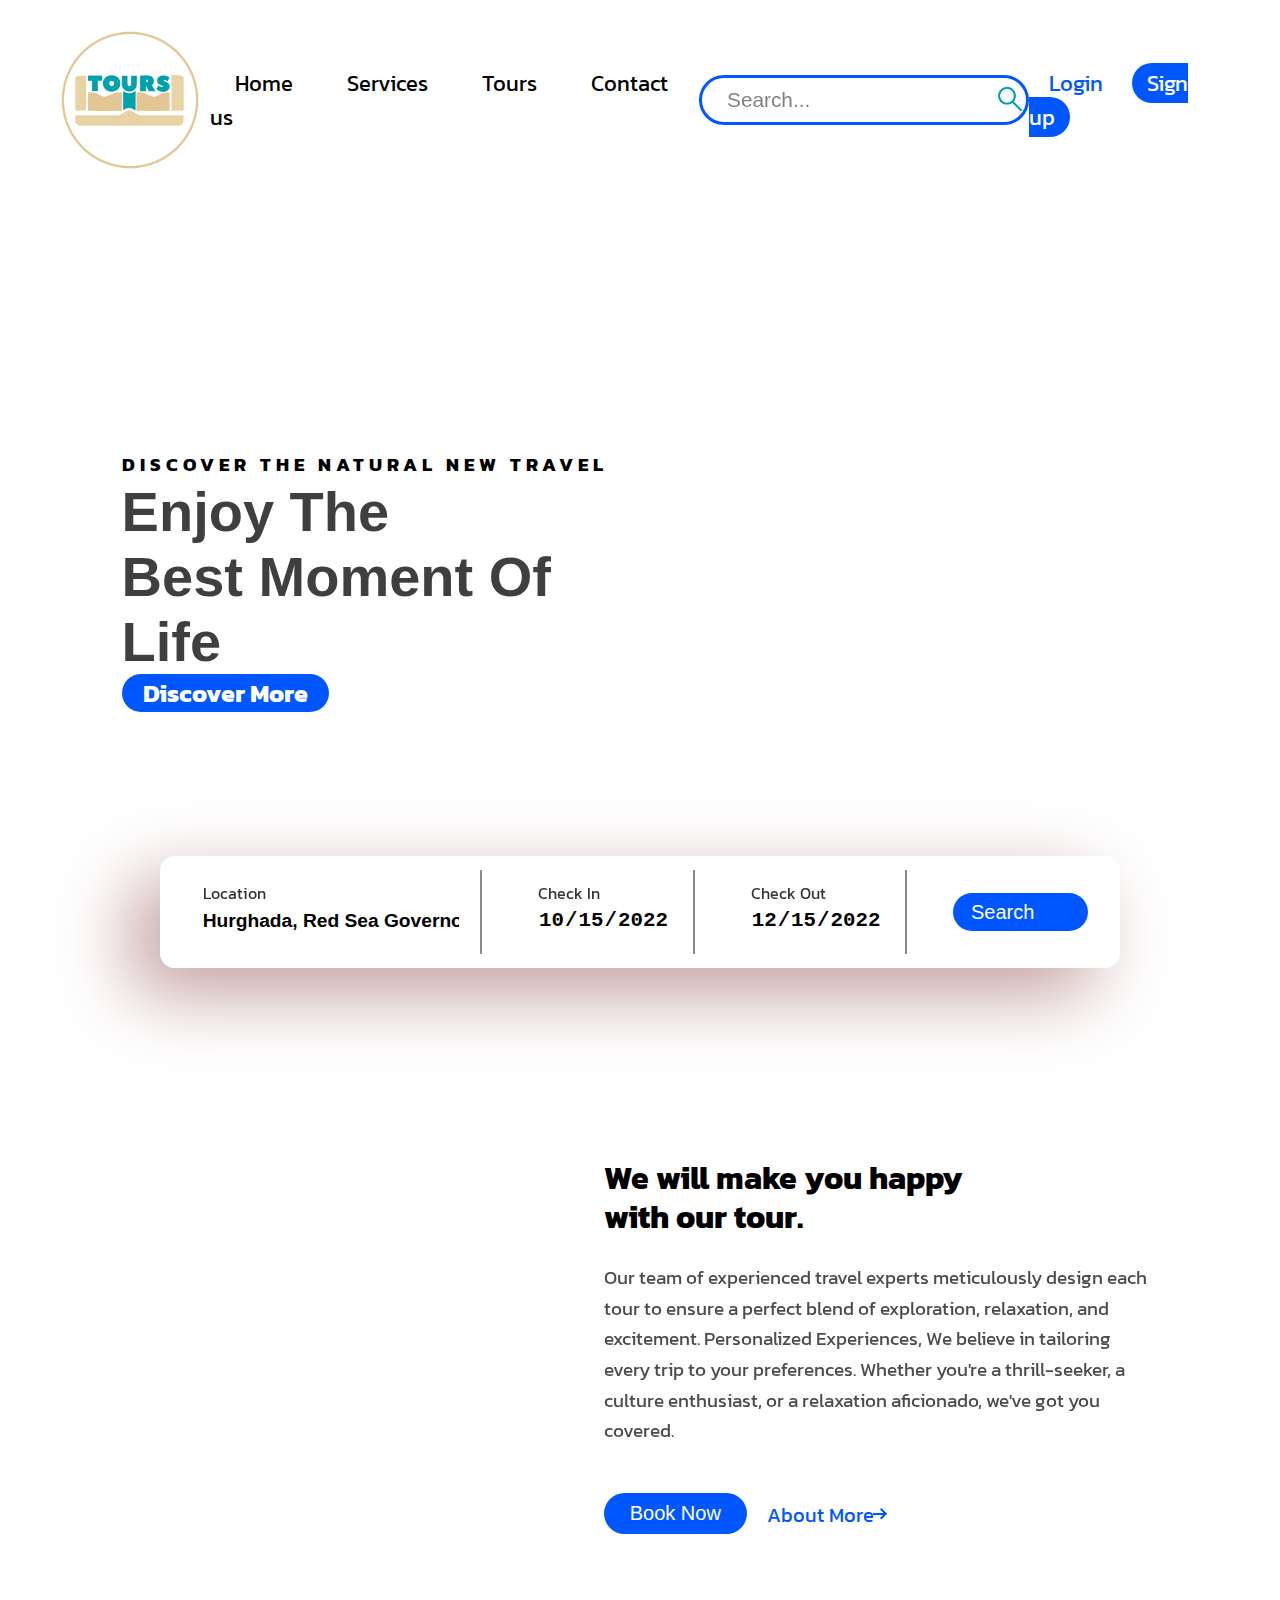
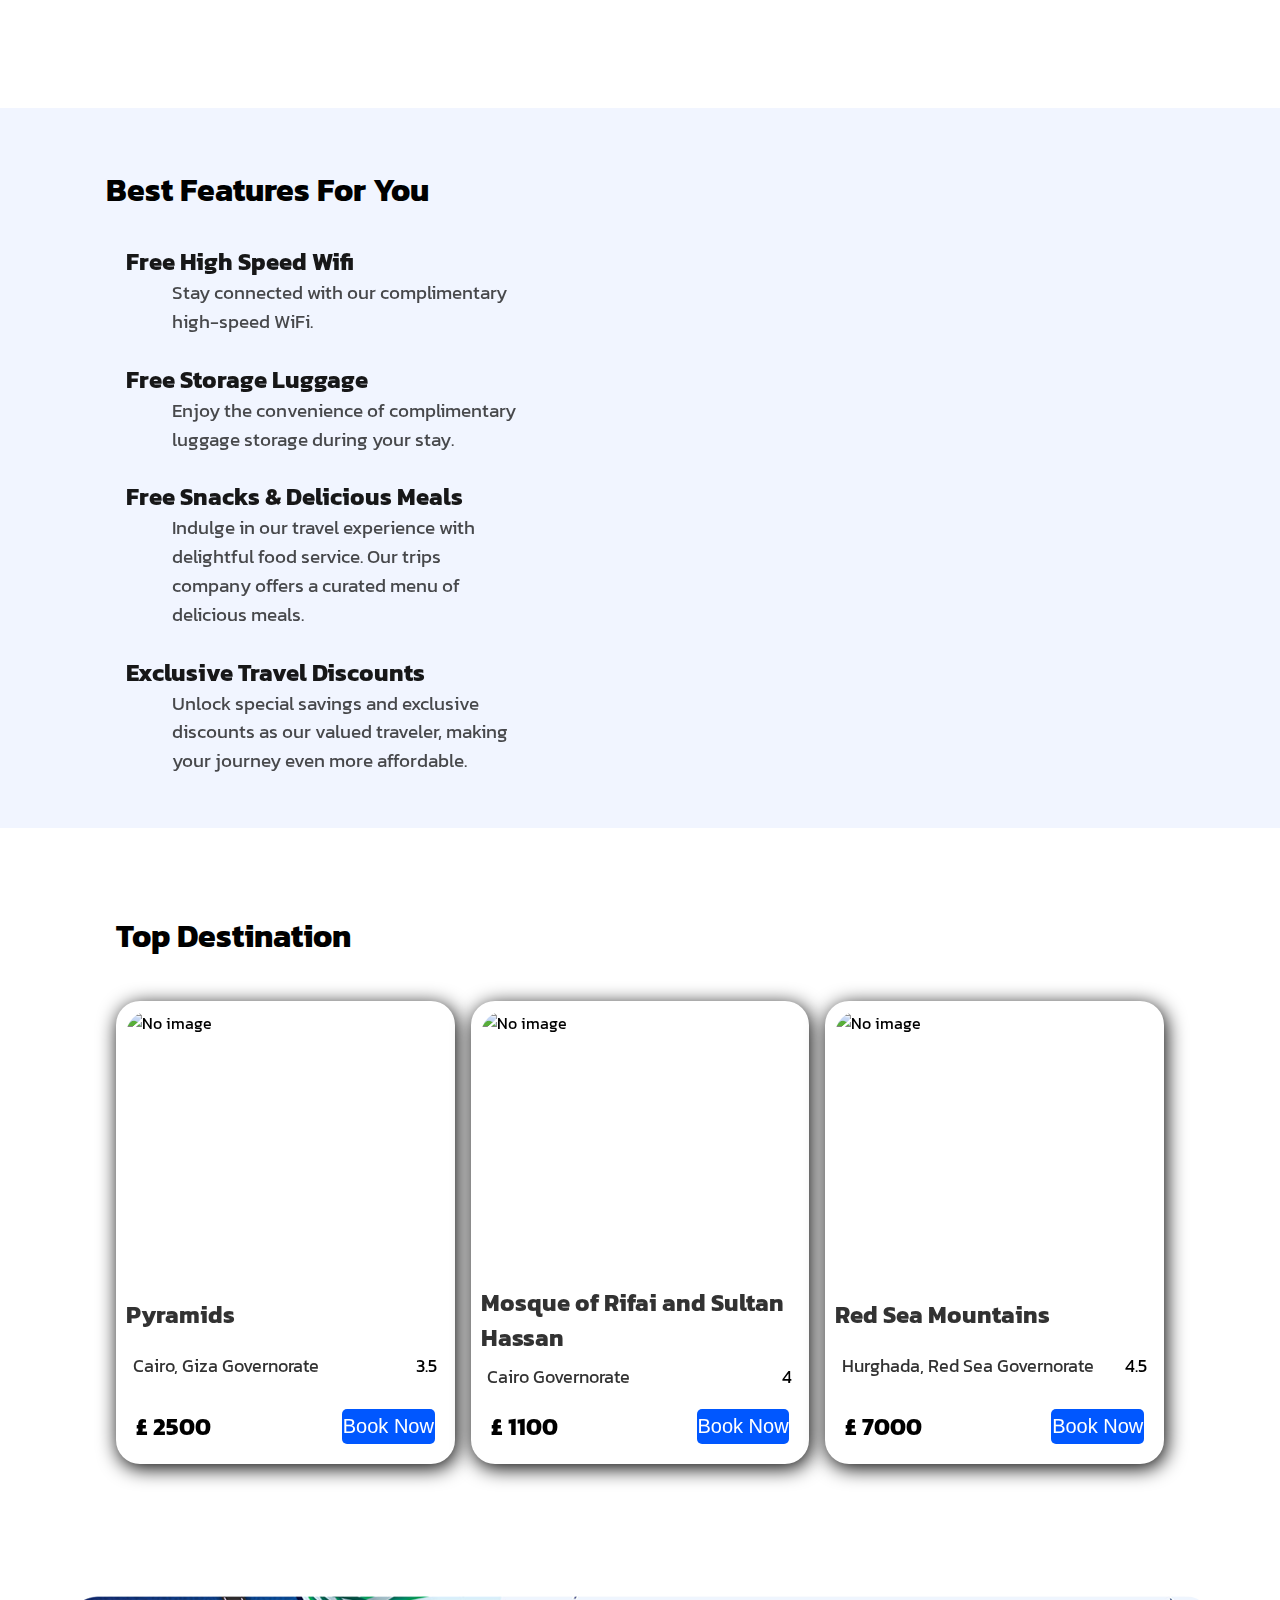
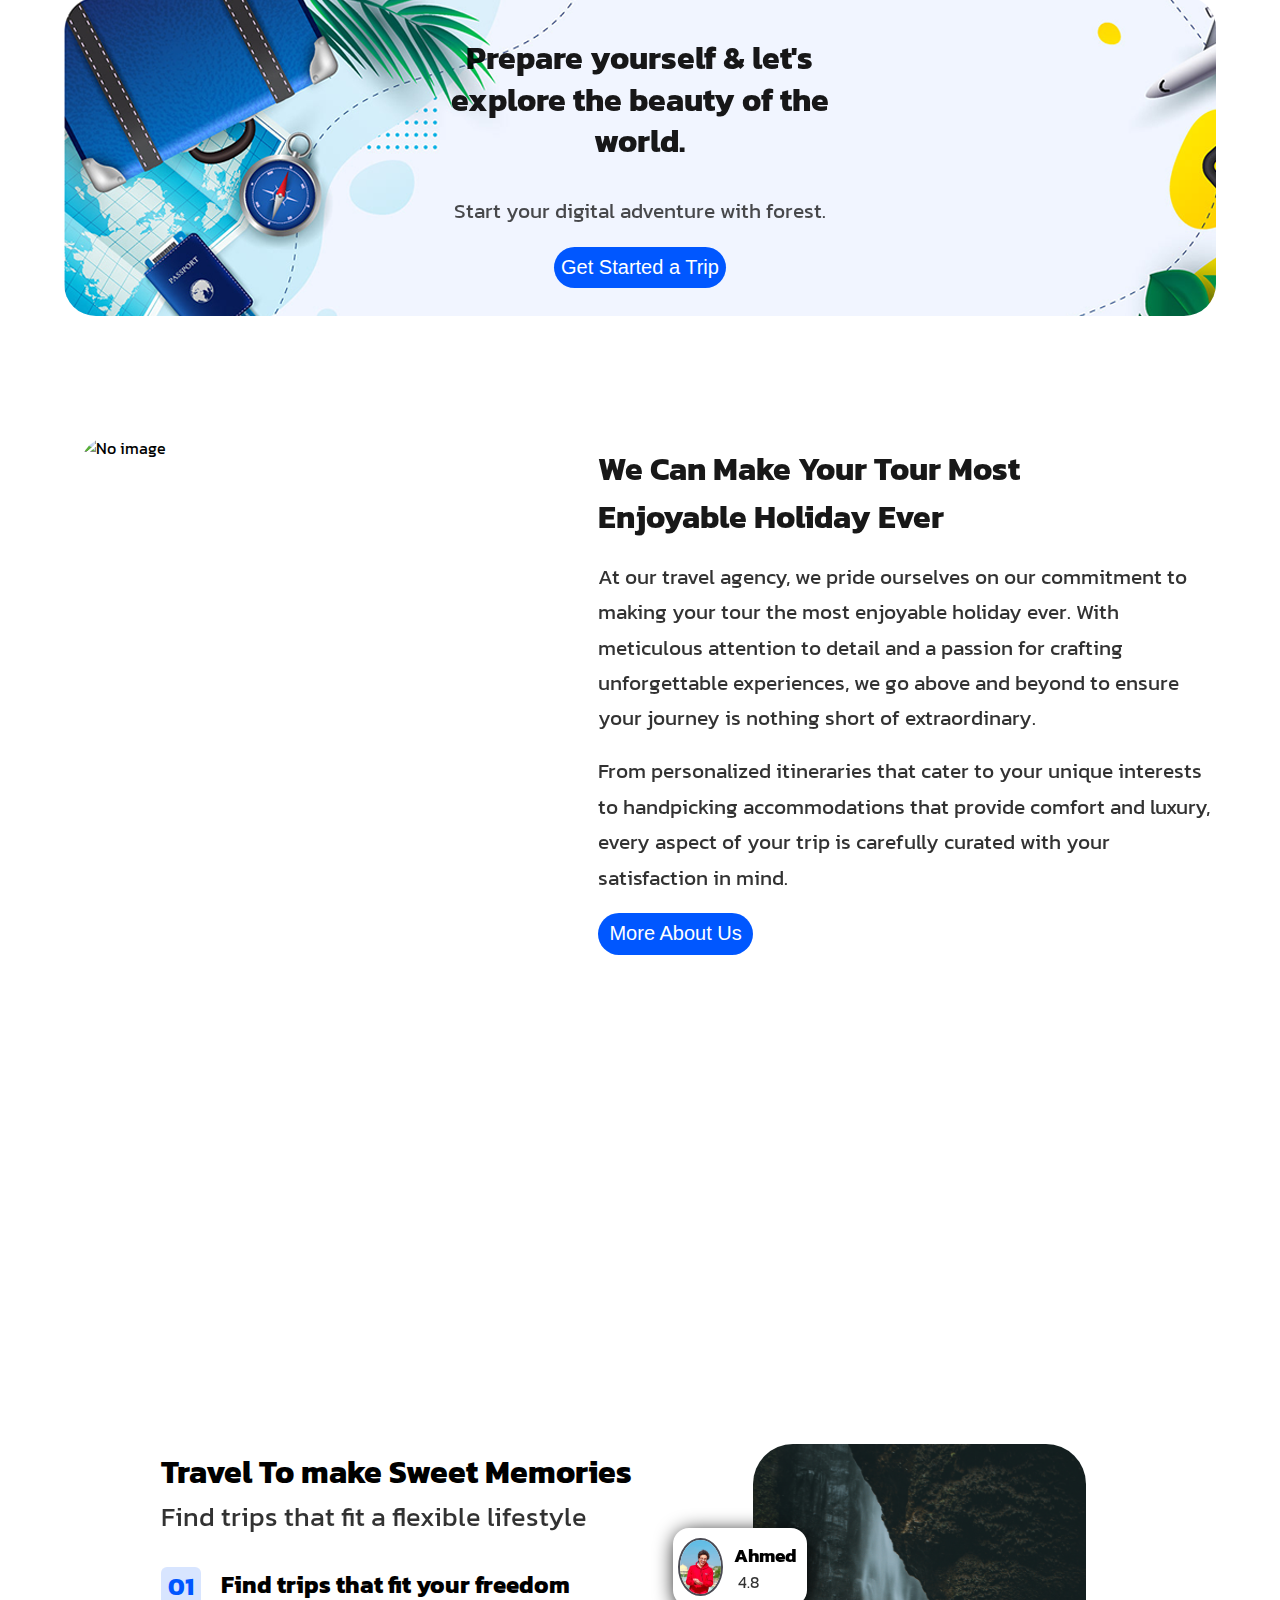
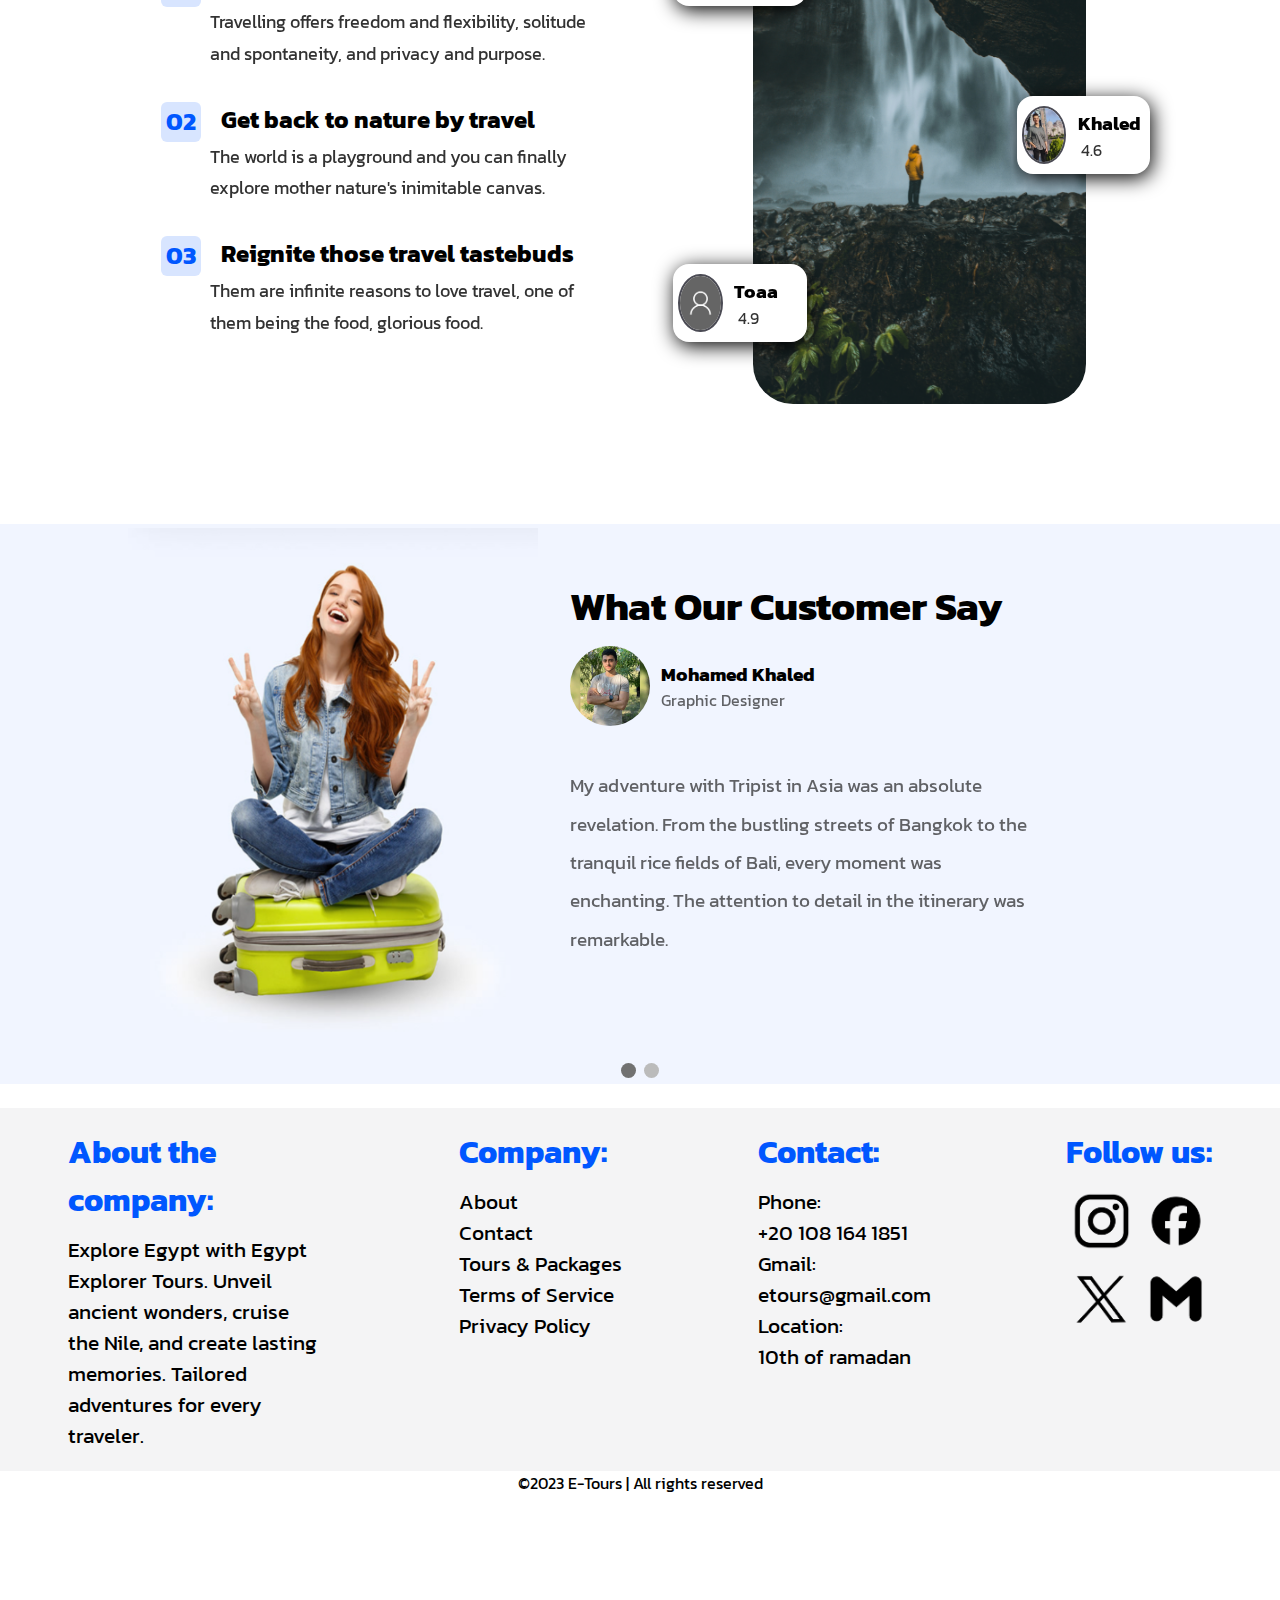
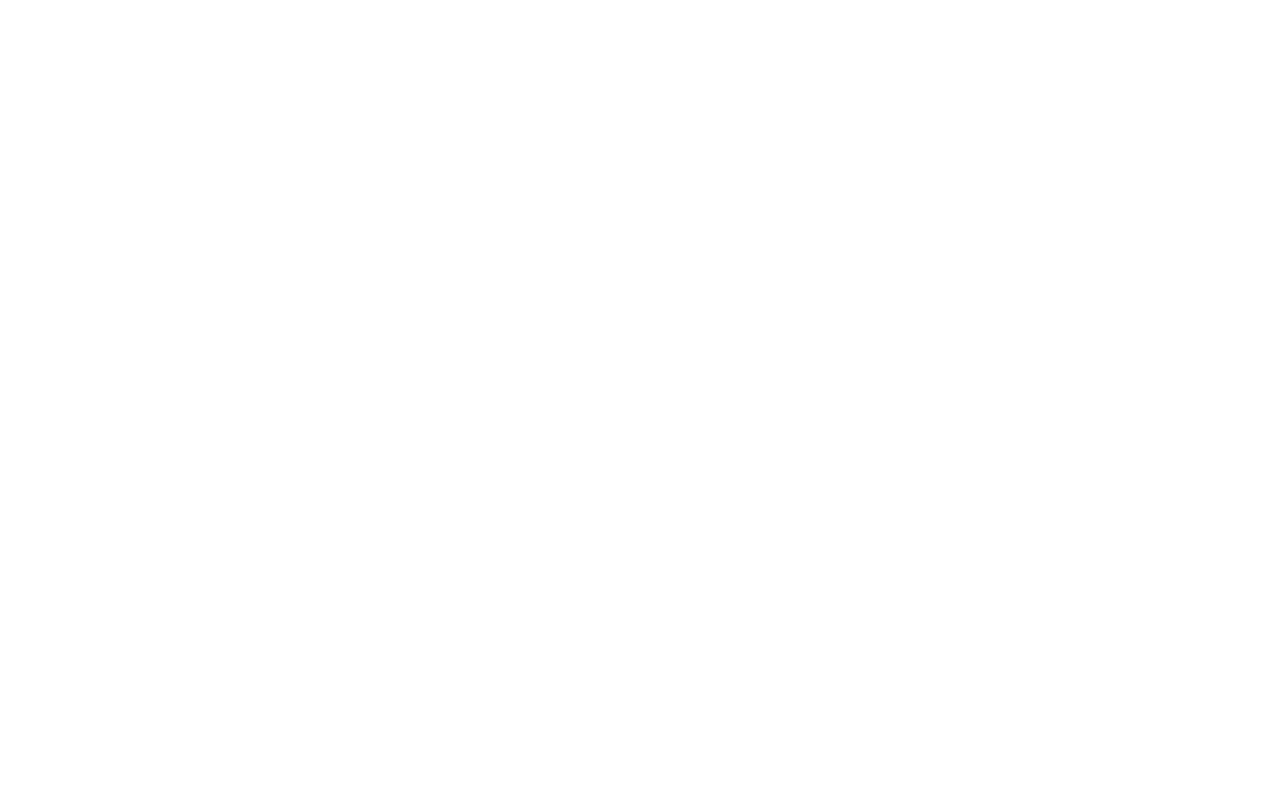
==== commit 7ee96f65: "homepage and about us" ====
--- a/index.html
+++ b/index.html
@@ -22,6 +22,8 @@
       crossorigin="anonymous"
       referrerpolicy="no-referrer"
     />
+    <!-- js link -->
+    <script src="js/homePage.js"></script>
   </head>
 
   <body>
@@ -37,7 +39,7 @@
             <li class="e"><a href="#">Contact us</a></li>
           </ul>
         </div>
-        
+
         <div class="searchDiv">
           <form action="#" class="searchInput">
             <input type="search" name="search" placeholder="Search..." />
@@ -45,14 +47,11 @@
           </form>
         </div>
         <div class="ls">
-
           <ul>
             <li class="login"><a href="#">Login</a></li>
             <li class="signup"><a href="#">Sign up</a></li>
           </ul>
         </div>
-          
-        
       </header>
       <!-- start of body -->
       <div class="mainContainer">
@@ -61,32 +60,66 @@
             <div class="sec1-elements">
               <p>DISCOVER THE NATURAL NEW TRAVEL</p>
               <h1>Enjoy The <br />Best Moment Of Life</h1>
-              <!-- use link --> 
+              <!-- use link -->
               <a href="#">Discover More</a>
             </div>
           </div>
           <!-- reservation section -->
           <div class="sec1-reservation">
-            <!-- box1 -->
+            <!-- box 1 -->
             <div class="boxes">
-              <!-- location icon -->
-              <i class="fa-solid fa-location-dot fa-2xl"></i>
-              <div class="menu">
-                <select name="Location">
-                  <option value="default" selected>Location</option>
-                  <option value="Siwa oasis">Siwa oasis</option>
-                  <option value="Luxor">Luxor</option>
-                  <option value="Aswan">Aswan</option>
-                </select>
-                <i class="fa-solid fa-caret-down"></i>
-              </div>
-            </div>
-            <!-- box2 -->
-            <div class="boxes"></div>
-            <!-- box3 -->
-            <div class="boxes"></div>
+              <div class="iconBox">
+                <!-- location icon -->
+                <i class="fa-solid fa-location-dot fa-2xl"></i>
+              </div>
+              <div class="dataBox">
+                <div class="labelAndI">
+                  <label for="location">Location</label
+                  ><i class="fa-solid fa-caret-down"></i>
+                </div>
+                <input
+                  type="text"
+                  id="location"
+                  value="Hurghada, Red Sea Governorate"
+                />
+              </div>
+            </div>
+            <!-- box 2 -->
+            <div class="boxes">
+              <div class="iconBox">
+                <!-- location icon -->
+                <i class="fa-regular fa-calendar-minus fa-2xl"></i>
+              </div>
+              <div class="dataBox">
+                <div class="labelAndI">
+                  <label for="checkIn">Check In</label
+                  ><i class="fa-solid fa-caret-down"></i>
+                </div>
+                <input type="date" id="checkIn" value="2022-10-15" />
+              </div>
+            </div>
+            <!-- box 3 -->
+            <div class="boxes">
+              <div class="iconBox">
+                <!-- location icon -->
+                <i class="fa-regular fa-calendar-minus fa-2xl"></i>
+              </div>
+              <div class="dataBox">
+                <div class="labelAndI">
+                  <label for="checkOut">Check Out</label
+                  ><i class="fa-solid fa-caret-down"></i>
+                </div>
+                <input type="date" id="checkOut" value="2022-12-15" />
+              </div>
+            </div>
             <!-- box4 -->
-            <div class="boxes"></div>
+            <div class="boxes">
+              <!-- link here -->
+              <a href="#"
+                >Search
+                <i class="fa-solid fa-magnifying-glass fa-sm"></i>
+              </a>
+            </div>
           </div>
         </div>
         <div class="section2">
@@ -164,10 +197,6 @@
         <div class="section4">
           <div class="sec4-slider">
             <h1>Top Destination</h1>
-            <div class="arrows">
-              <i class="fa-solid fa-circle-chevron-left fa-2xl"></i>
-              <i class="fa-solid fa-circle-chevron-right fa-2xl"></i>
-            </div>
           </div>
           <div class="sec4-cards-container">
             <div class="sec4-card">
@@ -276,7 +305,7 @@
               satisfaction in mind.
             </p>
             <!-- link here -->
-            <a href="#">More About Us</a>
+            <a href="pages/About-us.html">More About Us</a>
           </div>
         </div>
 
@@ -296,9 +325,170 @@
           </div>
         </div>
         <!-- section 8 -->
-        <div class="section8"></div>
+        <div class="section8">
+          <div class="sec8-content">
+            <div class="sec8-header">
+              <h1>Travel To make Sweet Memories</h1>
+              <p>Find trips that fit a flexible lifestyle</p>
+            </div>
+            <div class="sec8-body">
+              <!-- part 1 -->
+              <div class="sec8-body-parts">
+                <div class="numAndHead">
+                  <div class="number">01</div>
+                  <h2>Find trips that fit your freedom</h2>
+                </div>
+                <div class="content">
+                  <p>
+                    Travelling offers freedom and flexibility, solitude<br />
+                    and spontaneity, and privacy and purpose.
+                  </p>
+                </div>
+              </div>
+              <!-- part 2 -->
+              <div class="sec8-body-parts">
+                <div class="numAndHead">
+                  <div class="number">02</div>
+                  <h2>Get back to nature by travel</h2>
+                </div>
+                <div class="content">
+                  <p>
+                    The world is a playground and you can finally<br />explore
+                    mother nature's inimitable canvas.
+                  </p>
+                </div>
+              </div>
+              <!-- part 3 -->
+              <div class="sec8-body-parts">
+                <div class="numAndHead">
+                  <div class="number">03</div>
+                  <h2>Reignite those travel tastebuds</h2>
+                </div>
+                <div class="content">
+                  <p>
+                    Them are infinite reasons to love travel, one of<br />
+                    them being the food, glorious food.
+                  </p>
+                </div>
+              </div>
+            </div>
+          </div>
+          <div class="sec8-img">
+            <!-- rate 1 -->
+            <div class="userRate">
+              <div class="userImg">
+                <img src="images/ahmed.jpeg" alt="image not found" />
+              </div>
+              <div class="userNameAndRate">
+                <h2>Ahmed</h2>
+                <div class="startAndNum">
+                  <p>4.8<i class="fa-solid fa-star"></i></p>
+                </div>
+              </div>
+            </div>
+            <!-- rate 2 -->
+            <div class="userRate">
+              <div class="userImg">
+                <img src="images/khaled.jpeg" alt="image not found" />
+              </div>
+              <div class="userNameAndRate">
+                <h2>Khaled</h2>
+                <div class="startAndNum">
+                  <p>4.6<i class="fa-solid fa-star"></i></p>
+                </div>
+              </div>
+            </div>
+            <!-- rate 3 -->
+            <div class="userRate">
+              <div class="userImg">
+                <img src="images/user.png" alt="image not found" />
+              </div>
+              <div class="userNameAndRate">
+                <h2>Toaa</h2>
+                <div class="startAndNum">
+                  <p>4.9<i class="fa-solid fa-star"></i></p>
+                </div>
+              </div>
+            </div>
+
+            <div class="img">
+              <img src="images/sec8-img1.jpg" alt="image not found" />
+            </div>
+          </div>
+        </div>
         <!-- section 9 -->
-        <div class="section9"></div>
+        <div class="section9">
+          <div class="slideshow-container">
+            <!-- slide 1 -->
+            <div class="mySlides fade">
+              <div class="sec9-img">
+                <img src="images/sec9-img1.png" alt="image not found" />
+              </div>
+              <div class="sec9-content">
+                <h2>What Our Customer Say</h2>
+                <div class="customer">
+                  <div class="customer-img">
+                    <img src="images/mohamed.jpeg" alt="image not found" />
+                  </div>
+                  <div class="nameAndJop">
+                    <h3>Mohamed Khaled</h3>
+                    <p>Graphic Designer</p>
+                  </div>
+                  <div class="starts">
+                    <i class="fa-solid fa-star fa-2xl"></i>
+                    <i class="fa-solid fa-star fa-2xl"></i>
+                    <i class="fa-solid fa-star fa-2xl"></i>
+                    <i class="fa-solid fa-star fa-2xl"></i>
+                    <i class="fa-solid fa-star fa-2xl"></i>
+                  </div>
+                </div>
+                <p>
+                  My adventure with Tripist in Asia was an absolute revelation.
+                  From the bustling streets of Bangkok to the tranquil rice
+                  fields of Bali, every moment was enchanting. The attention to
+                  detail in the itinerary was remarkable.
+                </p>
+              </div>
+            </div>
+            <!-- slide 2 -->
+            <div class="mySlides fade">
+              <div class="sec9-img">
+                <img src="images/sec9-img1.png" alt="image not found" />
+              </div>
+              <div class="sec9-content">
+                <h2>What Our Customer Say</h2>
+                <div class="customer">
+                  <div class="customer-img">
+                    <img src="images/user.png" alt="image not found" />
+                  </div>
+                  <div class="nameAndJop">
+                    <h3>Tasneem Helmy</h3>
+                    <p>Backend Developer</p>
+                  </div>
+                  <div class="starts">
+                    <i class="fa-solid fa-star fa-2xl"></i>
+                    <i class="fa-solid fa-star fa-2xl"></i>
+                    <i class="fa-solid fa-star fa-2xl"></i>
+                    <i class="fa-solid fa-star fa-2xl"></i>
+                    <i class="fa-solid fa-star fa-2xl"></i>
+                  </div>
+                </div>
+                <p>
+                  My adventure with Tripist in Asia was an absolute revelation.
+                  From the bustling streets of Bangkok to the tranquil rice
+                  fields of Bali, every moment was enchanting. The attention to
+                  detail in the itinerary was remarkable.
+                </p>
+              </div>
+            </div>
+          </div>
+          <br />
+
+          <div style="text-align: center">
+            <span class="dot active" onclick="currentSlide(1)"></span>
+            <span class="dot" onclick="currentSlide(2)"></span>
+          </div>
+        </div>
       </div>
       <!-- end of body -->
     </div>
@@ -315,7 +505,7 @@
         <div class="f2">
           <h1>Company:</h1>
           <ul>
-            <li><a href="#">About</a></li>
+            <li><a href="pages/About-us.html">About</a></li>
             <li><a href="#">Contact</a></li>
             <li><a href="#">Tours &amp; Packages</a></li>
             <li><a href="#">Terms of Service</a></li>
--- a/css/homeStyle.css
+++ b/css/homeStyle.css
@@ -149,6 +149,7 @@
     color: var(--mainColor);
     transition: .2s ease-in-out;
 }
+
 header .searchInput input {
     background: transparent;
     flex: 1;
@@ -167,6 +168,7 @@
     padding-left: 5px;
     opacity: 0.5;
 }
+
 header .searchInput button img {
     width: 40px;
     border-radius: 40px;
@@ -324,6 +326,9 @@
     gap: 2em;
     align-items: center;
 
+    /*animation*/
+    animation: reservation 2s ease;
+
 }
 
 
@@ -338,31 +343,111 @@
     align-items: center;
 }
 
+.sec1-reservation .boxes .iconBox i {
+    color: var(--mainColor);
+
+}
+
+.sec1-reservation .boxes:nth-child(2) .iconBox,
+.sec1-reservation .boxes:nth-child(3) .iconBox {
+    position: relative;
+}
+
+
+.sec1-reservation .boxes .dataBox #checkIn,
+.sec1-reservation .boxes .dataBox #checkOut {
+    font-size: 1.6em;
+}
+
+.sec1-reservation .boxes:nth-child(2) .iconBox i,
+.sec1-reservation .boxes:nth-child(3) .iconBox i {
+    position: absolute;
+    right: -1%;
+}
+
+.sec1-reservation .boxes .dataBox {
+    height: 75%;
+    width: 80%;
+
+}
+
+.sec1-reservation .boxes .dataBox input {
+    outline: none;
+    border: none;
+    width: 100%;
+    height: 50%;
+    background-color: white;
+    font-size: 1.2em;
+    font-weight: bold;
+
+}
+
+/*remove date icon*/
+.sec1-reservation .boxes .dataBox input[type="date"]::-webkit-calendar-picker-indicator {
+    display: none;
+}
+
+.sec1-reservation .boxes .dataBox .labelAndI i {
+    padding-left: 4%;
+    opacity: .7;
+
+}
+
+.sec1-reservation .boxes .dataBox .labelAndI label {
+    font-size: 1em;
+    opacity: .8;
+}
 
 
 .sec1-reservation .boxes:nth-child(1) {
-    background-color: red;
     grid-column: 1/6;
 }
 
 .sec1-reservation .boxes:nth-child(2) {
-    background-color: green;
     grid-column: 6/9;
 }
 
 .sec1-reservation .boxes:nth-child(3) {
-    background-color: blue;
     grid-column: 9/12;
 
 }
 
 .sec1-reservation .boxes:nth-child(4) {
-    background-color: black;
     grid-column: 12/15;
-
-}
-
-
+    border-right: none;
+
+}
+
+/*section 4*/
+.sec1-reservation .boxes:nth-child(4) a {
+    width: 75%;
+    height: 45%;
+    border-radius: 25px;
+    padding: 0 10%;
+    margin-right: 10%;
+    background-color: var(--mainColor);
+    color: white;
+    font-family: Arial;
+    text-decoration: none;
+    border: none;
+    font-size: 20px;
+    text-align: center;
+    transition: .5s;
+
+
+    display: flex;
+    justify-content: space-between;
+    align-items: center;
+}
+
+.sec1-reservation .boxes:nth-child(4) a:hover {
+    transform: scale(.98);
+}
+
+.sec1-reservation .boxes:nth-child(4) i {
+    color: white;
+
+}
 
 
 /*icons and symbols*/
@@ -700,23 +785,6 @@
 }
 
 
-.section4 .sec4-slider .arrows {
-    width: 7%;
-
-    display: flex;
-    justify-content: space-between;
-    align-items: center;
-
-}
-
-.section4 .sec4-slider .arrows i::before {
-    background-color: var(--mainColor);
-    color: white;
-    border-radius: 50%;
-    border: 2px solid #5c5c5c;
-
-}
-
 
 /*section 4 cards*/
 .section4 .sec4-cards-container {
@@ -857,7 +925,8 @@
     align-items: center;
     position: relative;
 }
-.section5::before{
+
+.section5::before {
     content: '';
     width: 100%;
     height: 100%;
@@ -892,7 +961,7 @@
 
 .section5 a {
     width: 15%;
-    height: 15%;
+    height: 13%;
     border-radius: 20em;
     background-color: var(--mainColor);
     color: white;
@@ -903,6 +972,7 @@
     text-align: center;
     transition: .5s;
 
+    z-index: 100;
 
     display: flex;
     justify-content: center;
@@ -1030,19 +1100,325 @@
 .section8 {
     width: 100%;
     height: 45em;
-    margin: 2.5em auto 1.5em;
-
-    background-color: red;
-}
+    padding: 5em 3em 5em 5em;
+
+    display: flex;
+    justify-content: space-around;
+}
+
+.section8 .sec8-content {
+    width: 50%;
+    height: 100%;
+    margin-left: 7%;
+    display: flex;
+    flex-direction: column;
+    justify-content: space-around;
+}
+
+
+.section8 .sec8-content .sec8-header {
+    height: 17%;
+}
+
+.section8 .sec8-content .sec8-header p {
+    font-size: 1.7em;
+    opacity: .8;
+}
+
+.section8 .sec8-content .sec8-body {
+    height: 80%;
+
+    display: flex;
+    flex-direction: column;
+}
+
+.section8 .sec8-content .sec8-body .sec8-body-parts {
+    height: 30%;
+    width: 100%;
+
+    display: flex;
+    flex-direction: column;
+    justify-content: center;
+    align-items: center;
+}
+
+.section8 .sec8-content .sec8-body .sec8-body-parts .numAndHead {
+    width: 100%;
+    margin-top: 3%;
+    display: flex;
+    justify-content: space-between;
+
+}
+
+.section8 .sec8-content .sec8-body .sec8-body-parts .numAndHead .number {
+    width: 40px;
+    height: 40px;
+    font-size: 25px;
+    border-radius: 6px;
+    text-align: center;
+    font-weight: bold;
+    background-color: #d8e5ff;
+    color: var(--mainColor);
+
+}
+
+.section8 .sec8-content .sec8-body .sec8-body-parts .numAndHead h2 {
+    width: calc(100% - 60px);
+}
+
+.section8 .sec8-content .sec8-body .sec8-body-parts .content {
+    width: calc(90% - 40px);
+    height: 100%;
+}
+
+.section8 .sec8-content .sec8-body .sec8-body-parts .content p {
+    font-size: 1.1em;
+    margin-left: 1%;
+    line-height: 1.8em;
+    opacity: .8;
+}
+
+.section8 .sec8-img {
+    width: 50%;
+    height: 100%;
+    margin-right: 4%;
+    position: relative;
+}
+
+
+.section8 .sec8-img .img {
+    width: 65%;
+    height: 100%;
+    margin-left: 5em;
+    border-radius: 2.5em;
+}
+
+/*user rate*/
+.section8 .sec8-img .userRate {
+    width: 26%;
+    height: 14%;
+    padding: 5px;
+    border-radius: 1em;
+    background-color: white;
+    filter: drop-shadow(2px 4px 10px black);
+
+    position: absolute;
+
+    display: flex;
+    align-items: center;
+}
+
+
+
+.section8 .sec8-img .userRate:nth-child(1) {
+    top: 15%;
+    left: 0;
+}
+
+.section8 .sec8-img .userRate:nth-child(2) {
+    top: 45%;
+    left: 67%;
+}
+
+.section8 .sec8-img .userRate:nth-child(3) {
+    top: 75%;
+    left: 0;
+}
+
+.section8 .sec8-img .userRate .userImg {
+    width: 36%;
+    height: 85%;
+    border-radius: 50%;
+
+}
+
+.section8 .sec8-img .userRate .userImg img {
+    width: 100%;
+    height: 100%;
+    object-fit: cover;
+    border-radius: inherit;
+    border: 2px solid #4b4b54;
+}
+
+.section8 .sec8-img .userRate .userNameAndRate {
+    width: 60%;
+    padding-left: 4%;
+    display: flex;
+    flex-direction: column;
+    align-items: center;
+    justify-content: center;
+}
+
+.section8 .sec8-img .userRate .userNameAndRate h2 {
+    font-size: 1.2em;
+    width: 80%;
+}
+
+.section8 .sec8-img .userRate .userNameAndRate p {
+    width: 100%;
+    opacity: .8;
+}
+
+.section8 .sec8-img .userRate .userNameAndRate p i {
+    margin-left: 7%;
+    color: #ffca24;
+}
+
+.section8 .sec8-img .userRate .userNameAndRate .startAndNum {
+    width: 70%;
+    display: flex;
+    justify-content: space-evenly;
+    align-items: center;
+}
+
+
+
+
+.section8 .sec8-img .img img {
+    width: 100%;
+    height: 100%;
+    object-fit: cover;
+    border-radius: 2.5em;
+
+}
+
+
 
 /*section 9*/
 .section9 {
     width: 100%;
-    height: 45em;
+    height: 35em;
     margin: 2.5em auto 1.5em;
 
-    background-color: red;
-}
+    background-color: var(--sec3-bg-color);
+
+
+    display: flex;
+    flex-direction: column;
+    justify-content: center;
+    align-items: center;
+}
+
+/*new added*/
+
+
+.mySlides {
+    display: none;
+}
+
+/* Slideshow container */
+.slideshow-container {
+    width: 80%;
+    height: 90%;
+    position: relative;
+    margin: auto;
+}
+
+.mySlides:first-child {
+    display: block;
+}
+
+.slideshow-container .mySlides .sec9-img {
+    width: 40%;
+    height: 100%;
+    position: absolute;
+}
+
+.slideshow-container .sec9-img img {
+    width: 100%;
+    height: 100%;
+}
+
+.slideshow-container .mySlides .sec9-content {
+    width: 60%;
+    height: 100%;
+    padding: 3em 0 2em 2em;
+
+
+    position: absolute;
+    left: 40%;
+
+}
+
+.slideshow-container .mySlides .sec9-content h2 {
+    font-size: 2.5em;
+    margin-bottom: .2em;
+}
+
+.slideshow-container .mySlides .sec9-content>p {
+    font-size: 1.2em;
+    margin-top: 2em;
+    width: 80%;
+    line-height: 2em;
+}
+
+.slideshow-container .mySlides .sec9-content p {
+    opacity: .6;
+
+}
+
+.slideshow-container .mySlides .sec9-content .customer {
+    width: 100%;
+    height: 20%;
+    display: flex;
+    align-items: center;
+
+}
+
+.slideshow-container .mySlides .sec9-content .customer .customer-img {
+    width: 5em;
+    height: 5em;
+    border-radius: 50%;
+
+
+}
+
+.slideshow-container .mySlides .sec9-content .customer .customer-img img {
+    width: 100%;
+    height: 100%;
+    border-radius: 50%;
+
+}
+
+.slideshow-container .mySlides .sec9-content .customer .nameAndJop {
+    margin-left: 2%;
+}
+
+.slideshow-container .mySlides .sec9-content .customer .starts {
+    margin-left: 30%;
+}
+
+.slideshow-container .mySlides .sec9-content .customer .starts i {
+    color: #ffca24;
+}
+
+
+/* The dots/bullets/indicators */
+.dot {
+    cursor: pointer;
+    height: 15px;
+    width: 15px;
+    margin: 0 2px;
+    background-color: #bbb;
+    border-radius: 50%;
+    display: inline-block;
+    transition: background-color 0.6s ease;
+}
+
+.active, .dot:hover {
+    background-color: #717171;
+}
+
+/* Fading animation */
+.fade {
+    animation-name: fade;
+    animation-duration: 1.5s;
+}
+
+
+/*new Done*/
+
+
 
 /*end of body*/
 
--- a/css/keyframes.css
+++ b/css/keyframes.css
@@ -0,0 +1,43 @@
+/*whole page key frame*/
+@keyframes pageAnimation {
+    from {
+        opacity: 0;
+        transform: rotateX(-10deg);
+    }
+
+    to {
+        opacity: 1;
+        transform: rotateX(0deg);
+    }
+}
+
+
+
+/*top Destination animation*/
+@keyframes topDestination {
+    to {
+        transform: translateY(-15px);
+    }
+}
+
+
+@keyframes reservation {
+    0% {
+        opacity: 0;
+    }
+
+    75% {
+        opacity: 1;
+        transform: rotateX(10deg);
+    }
+}
+
+@keyframes fade {
+    from {
+        opacity: .4
+    }
+
+    to {
+        opacity: 1
+    }
+}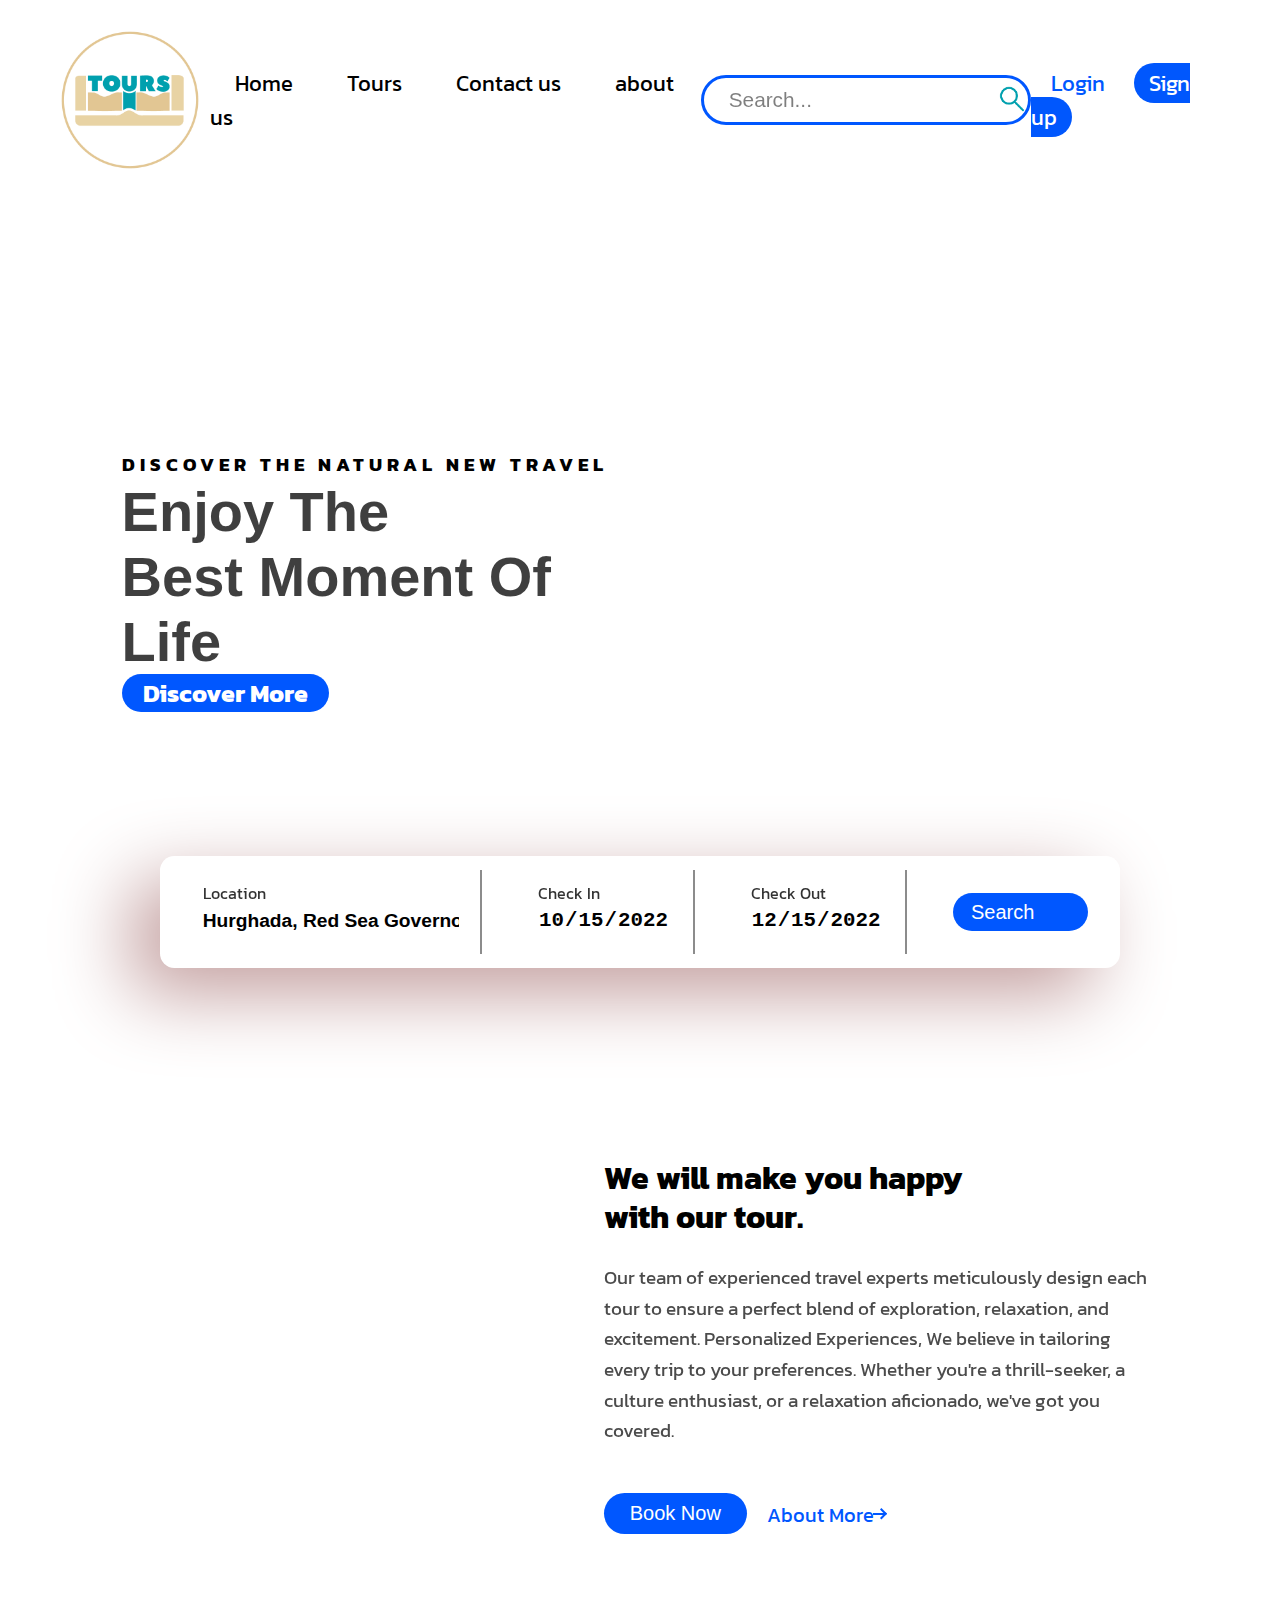
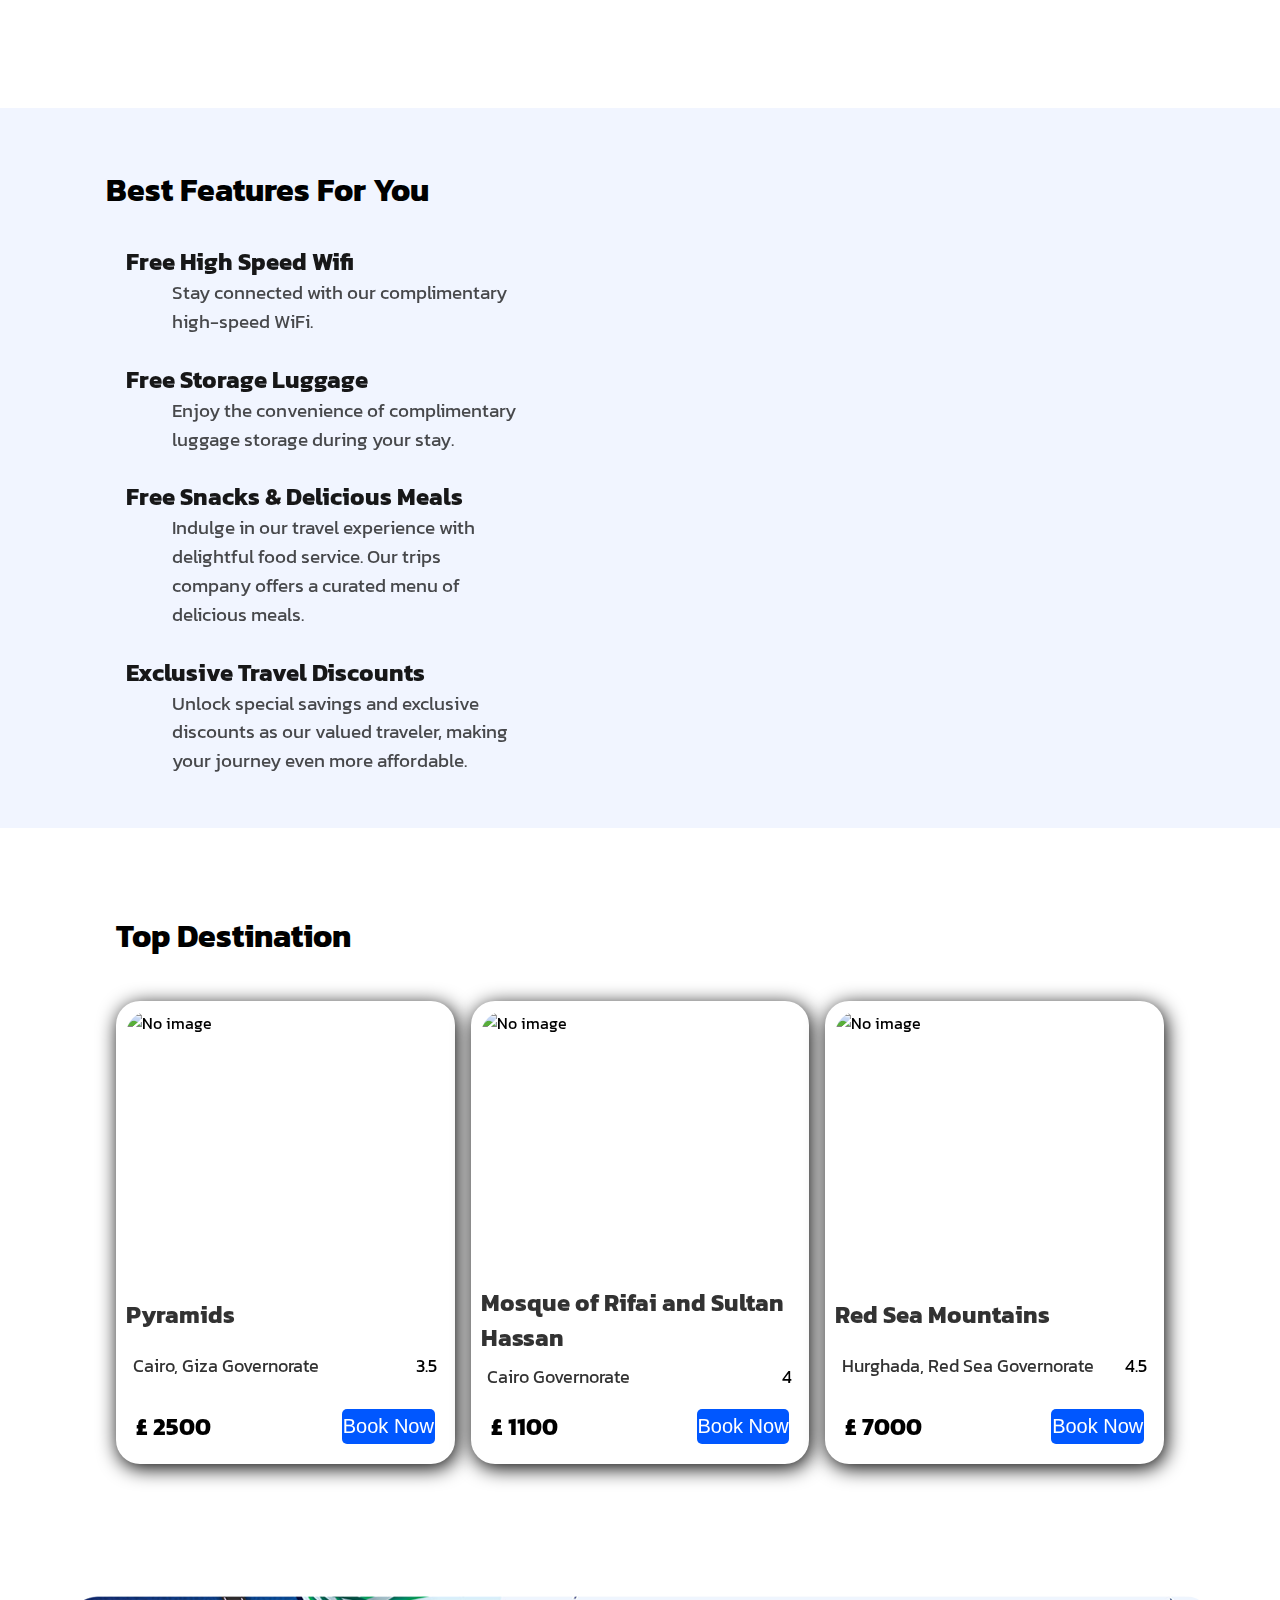
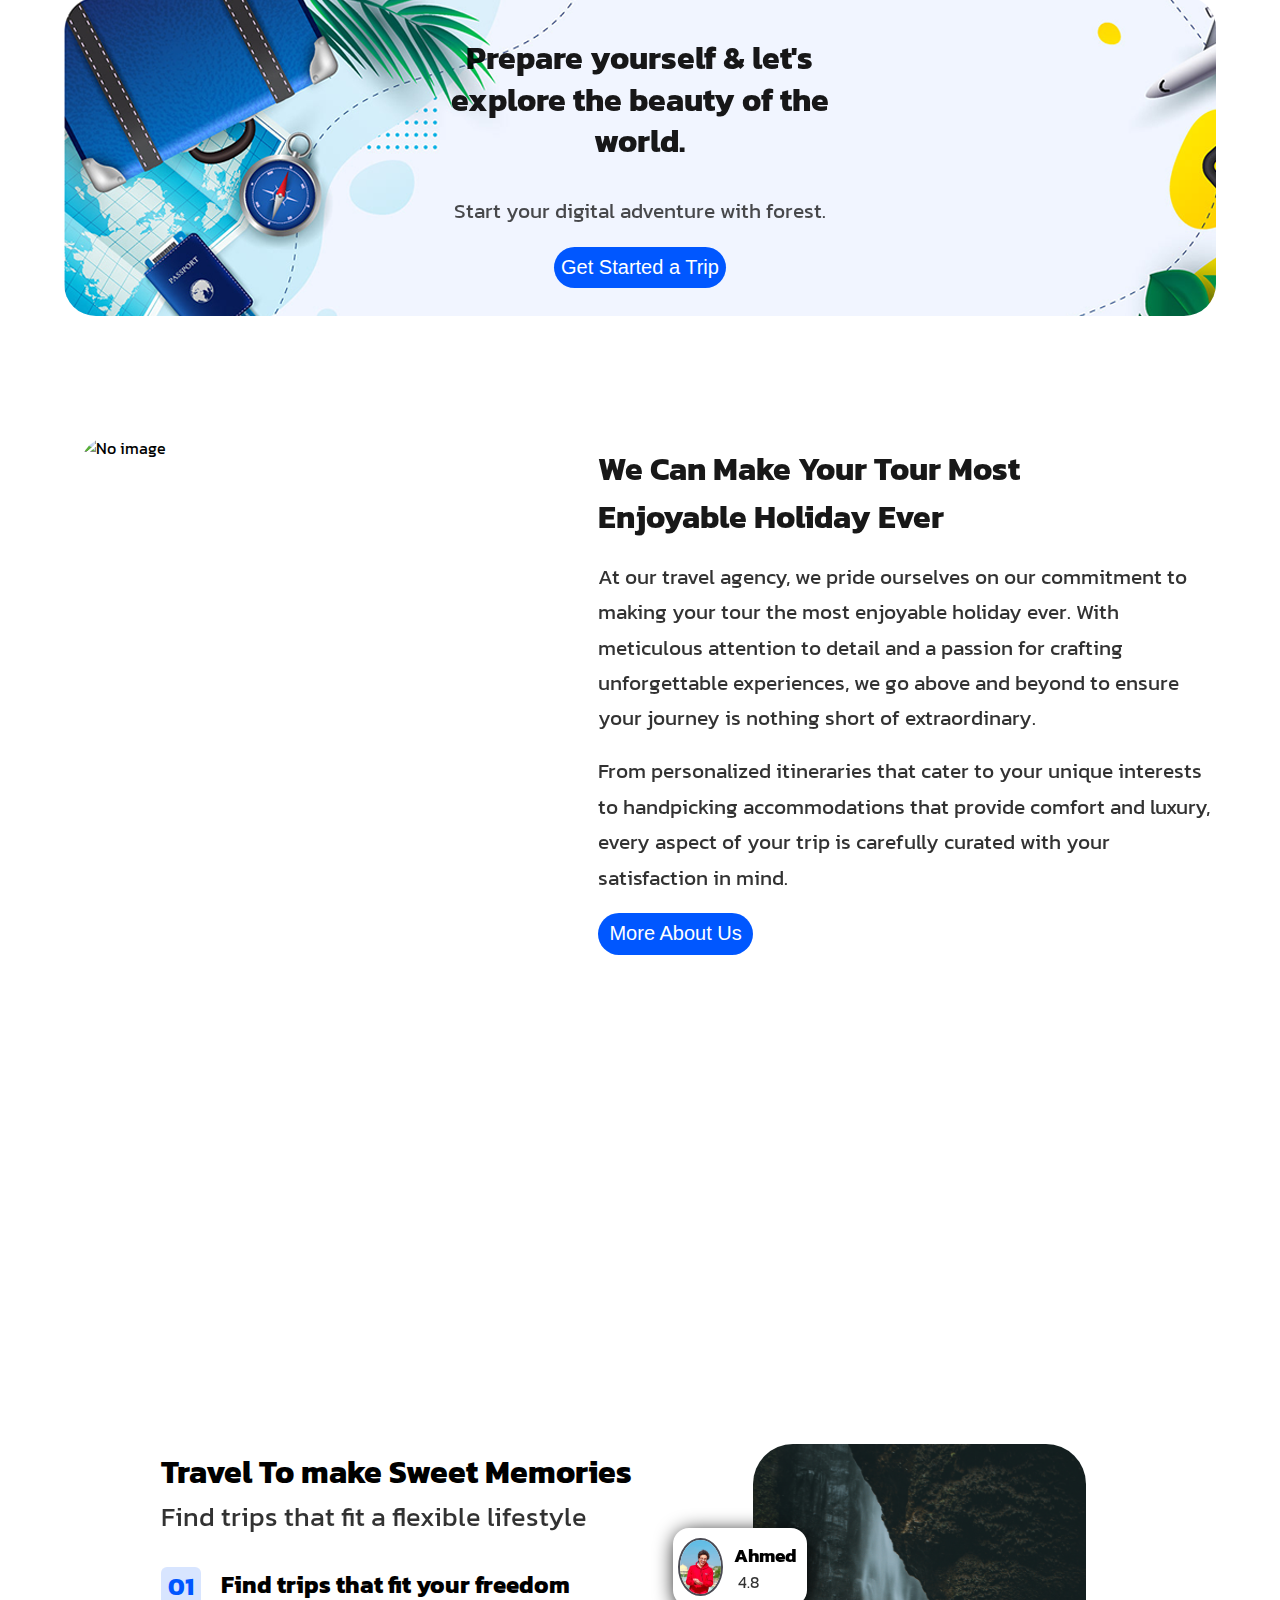
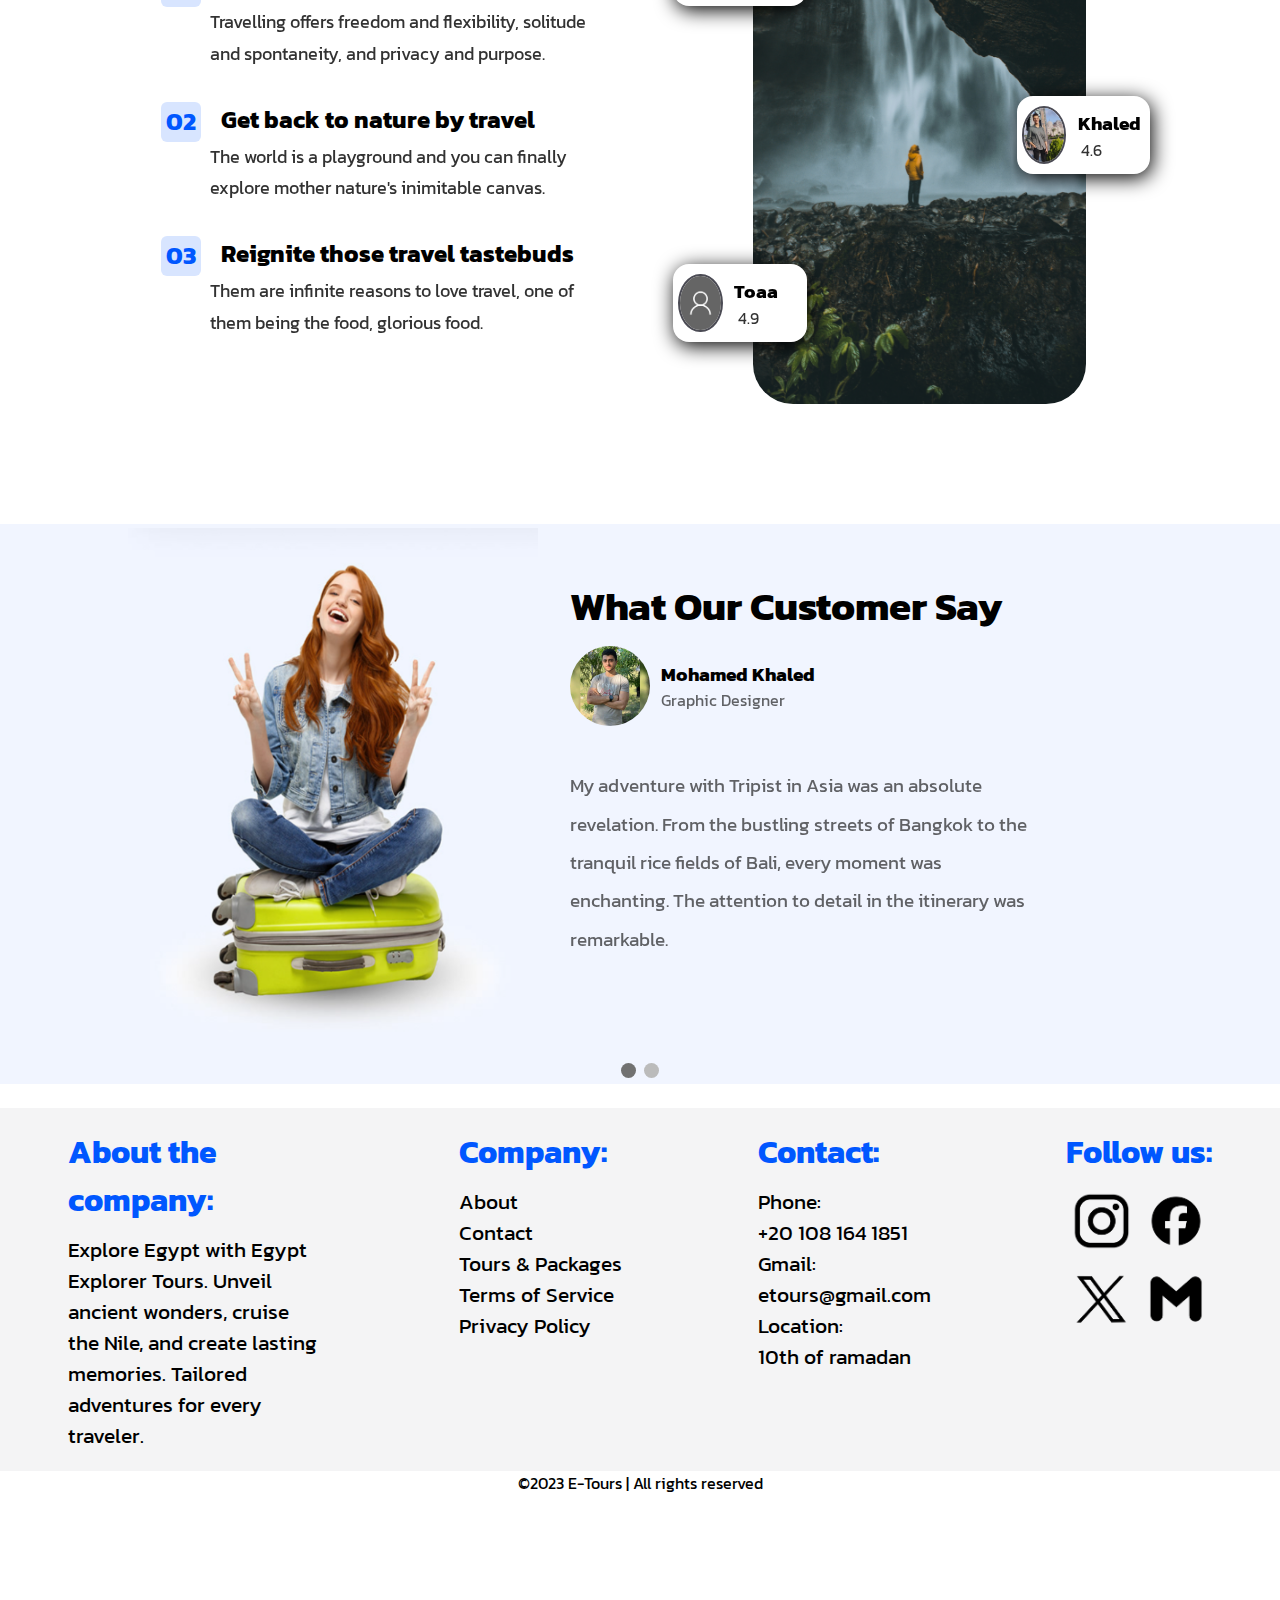
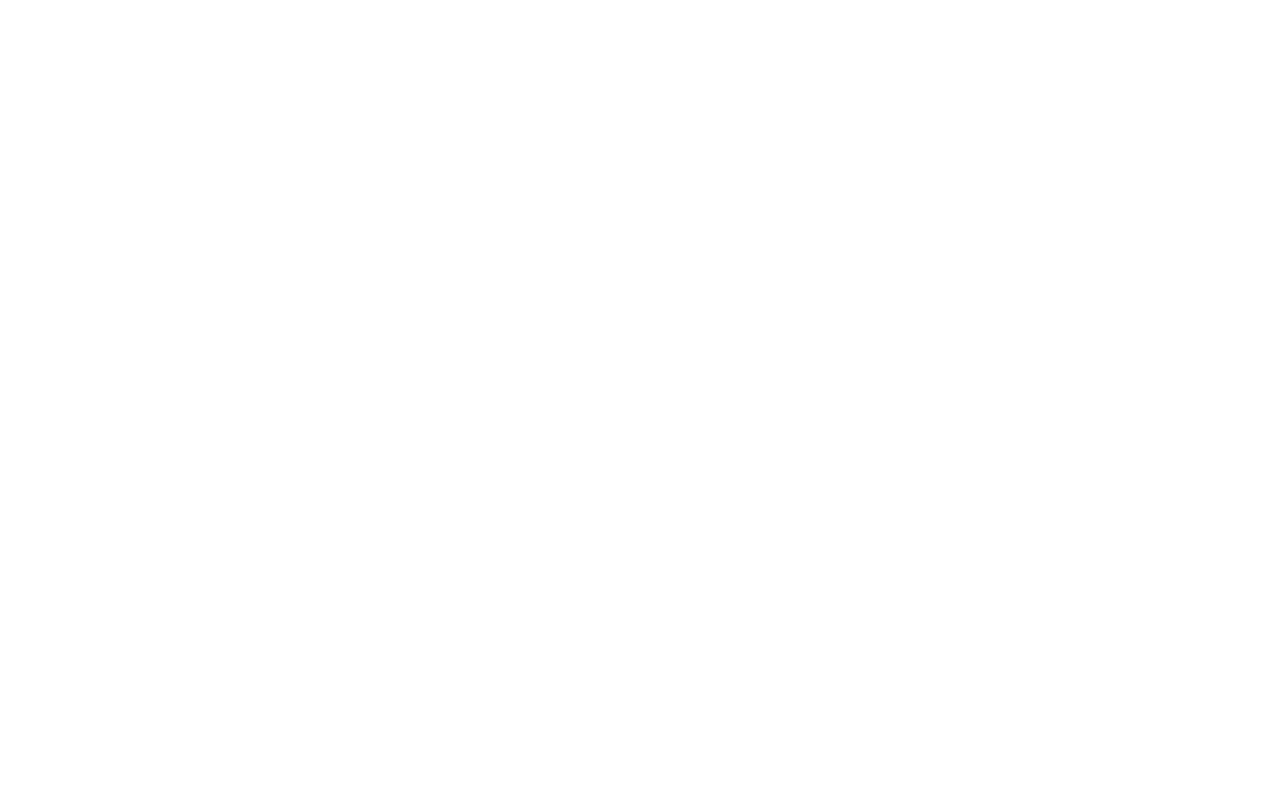
==== commit bf502647: "Merge branch 'dev' of https://github.com/K7413dS433d/E-Tours" ====
--- a/index.html
+++ b/index.html
@@ -30,16 +30,16 @@
     <div class="container">
       <header>
         <img class="logo" src="images/Logo.png" />
-
+  
         <div class="HeaderBar">
           <ul>
-            <li class="e"><a href="#">Home</a></li>
-            <li class="e"><a href="#">Services</a></li>
-            <li class="e"><a href="#">Tours</a></li>
-            <li class="e"><a href="#">Contact us</a></li>
+            <li class="e"><a href="index.html">Home</a></li>
+            <li class="e"><a href="pages/Tours.html">Tours</a></li>
+            <li class="e"><a href="pages/Contact-us.html">Contact us</a></li>
+            <li class="e"><a href="pages/About-us.html">about us</a></li>
           </ul>
         </div>
-
+  
         <div class="searchDiv">
           <form action="#" class="searchInput">
             <input type="search" name="search" placeholder="Search..." />
@@ -47,11 +47,13 @@
           </form>
         </div>
         <div class="ls">
+  
           <ul>
-            <li class="login"><a href="#">Login</a></li>
-            <li class="signup"><a href="#">Sign up</a></li>
+            <li class="login"><a href="pages/sign-in.html">Login</a></li>
+            <li class="signup"><a href="pages/sign-up.html">Sign up</a></li>
           </ul>
         </div>
+  
       </header>
       <!-- start of body -->
       <div class="mainContainer">
@@ -61,7 +63,7 @@
               <p>DISCOVER THE NATURAL NEW TRAVEL</p>
               <h1>Enjoy The <br />Best Moment Of Life</h1>
               <!-- use link -->
-              <a href="#">Discover More</a>
+              <a href="pages/Tours.html">Discover More</a>
             </div>
           </div>
           <!-- reservation section -->
@@ -136,9 +138,9 @@
             </p>
             <div class="sec2-links">
               <!-- link here -->
-              <a href="">Book Now</a>
+              <a href="pages/Tours.html">Book Now</a>
               <!-- link here -->
-              <a href="">About More</a>
+              <a href="pages/About-us.html">About More</a>
             </div>
           </div>
         </div>
@@ -221,7 +223,7 @@
               <div class="sec4-img-price">
                 <p>&pound; 2500</p>
                 <!-- link here -->
-                <a href="#">Book Now</a>
+                <a href="pages/Tour-Booking.html">Book Now</a>
               </div>
             </div>
             <div class="sec4-card">
@@ -282,7 +284,7 @@
           <h1>Prepare yourself &amp; let's explore the beauty of the world.</h1>
           <p>Start your digital adventure with forest.</p>
           <!-- link hear -->
-          <a href="#">Get Started a Trip</a>
+          <a href="pages/Tours.html">Get Started a Trip</a>
         </div>
         <!-- section 6 -->
         <div class="section6">
--- a/css/homeStyle.css
+++ b/css/homeStyle.css
@@ -51,7 +51,6 @@
 .container {
     max-width: 1500px;
     margin: 0px auto;
-
 }
 
 
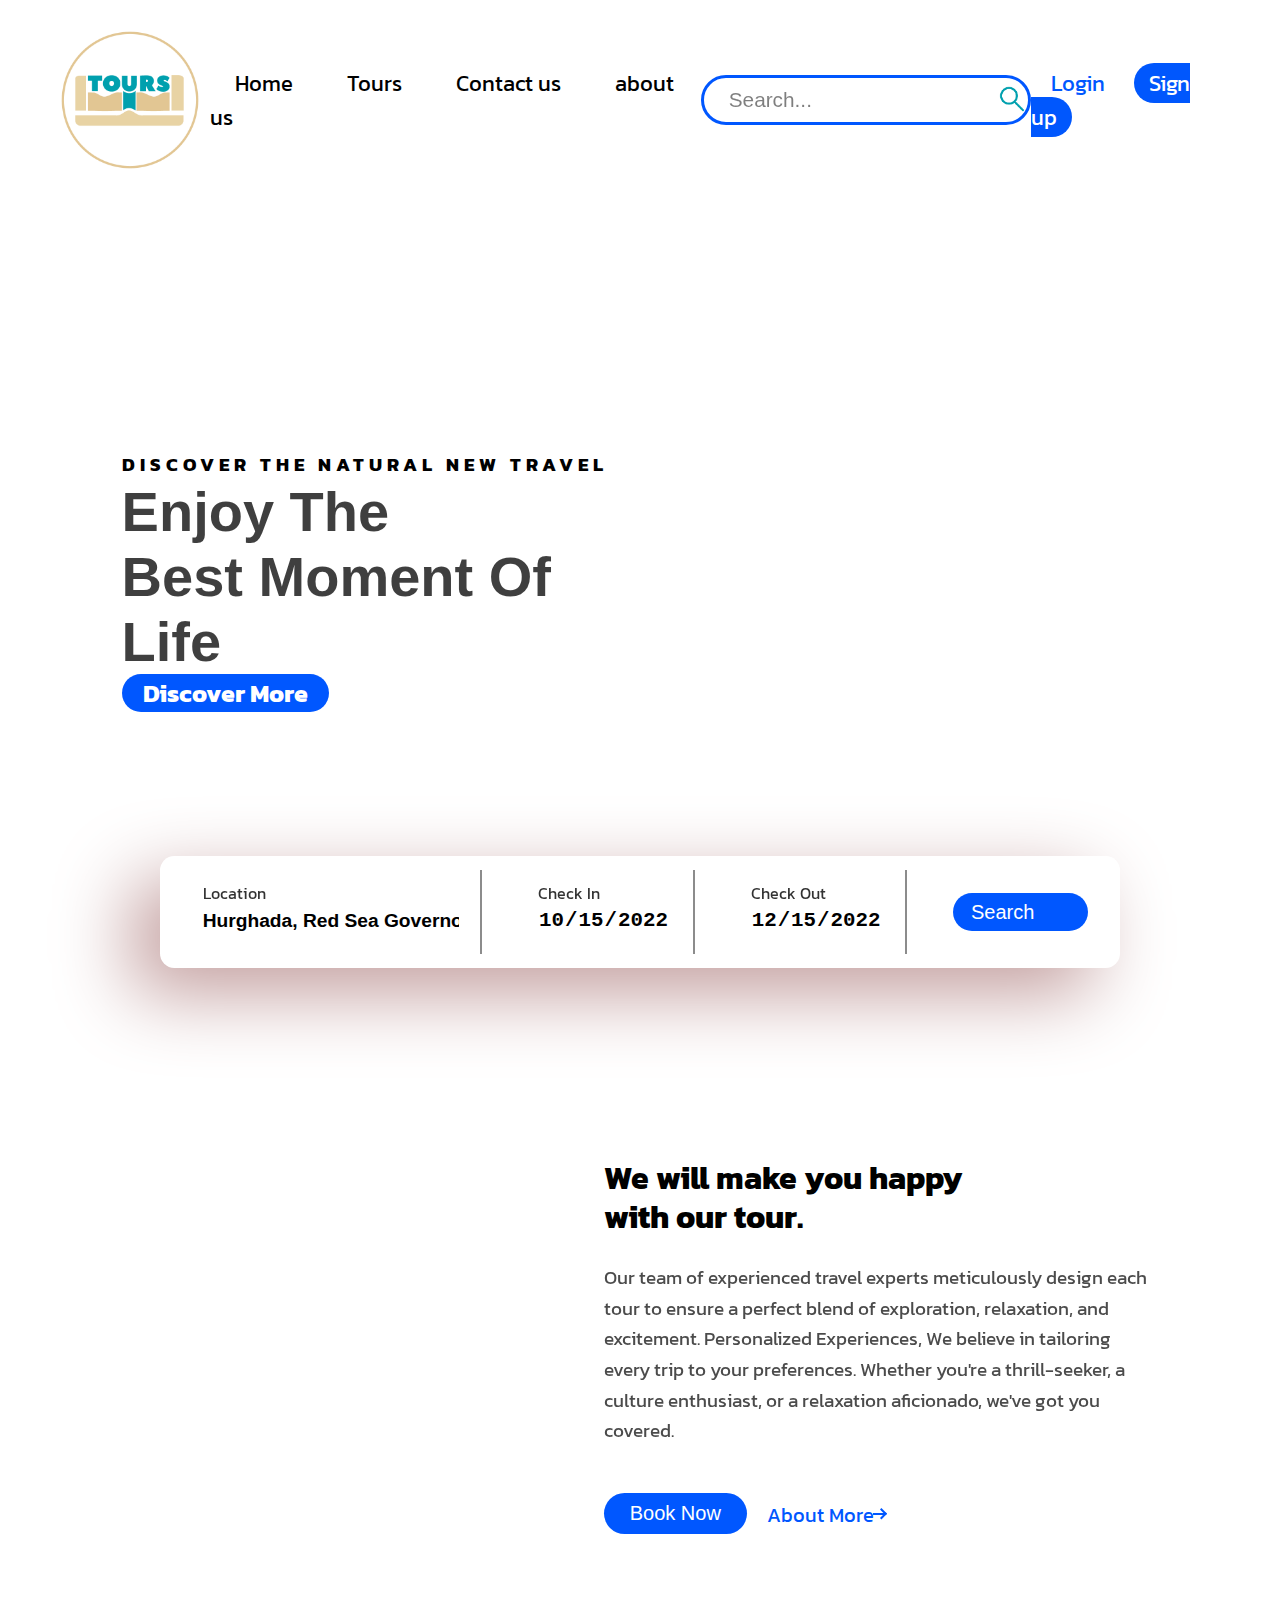
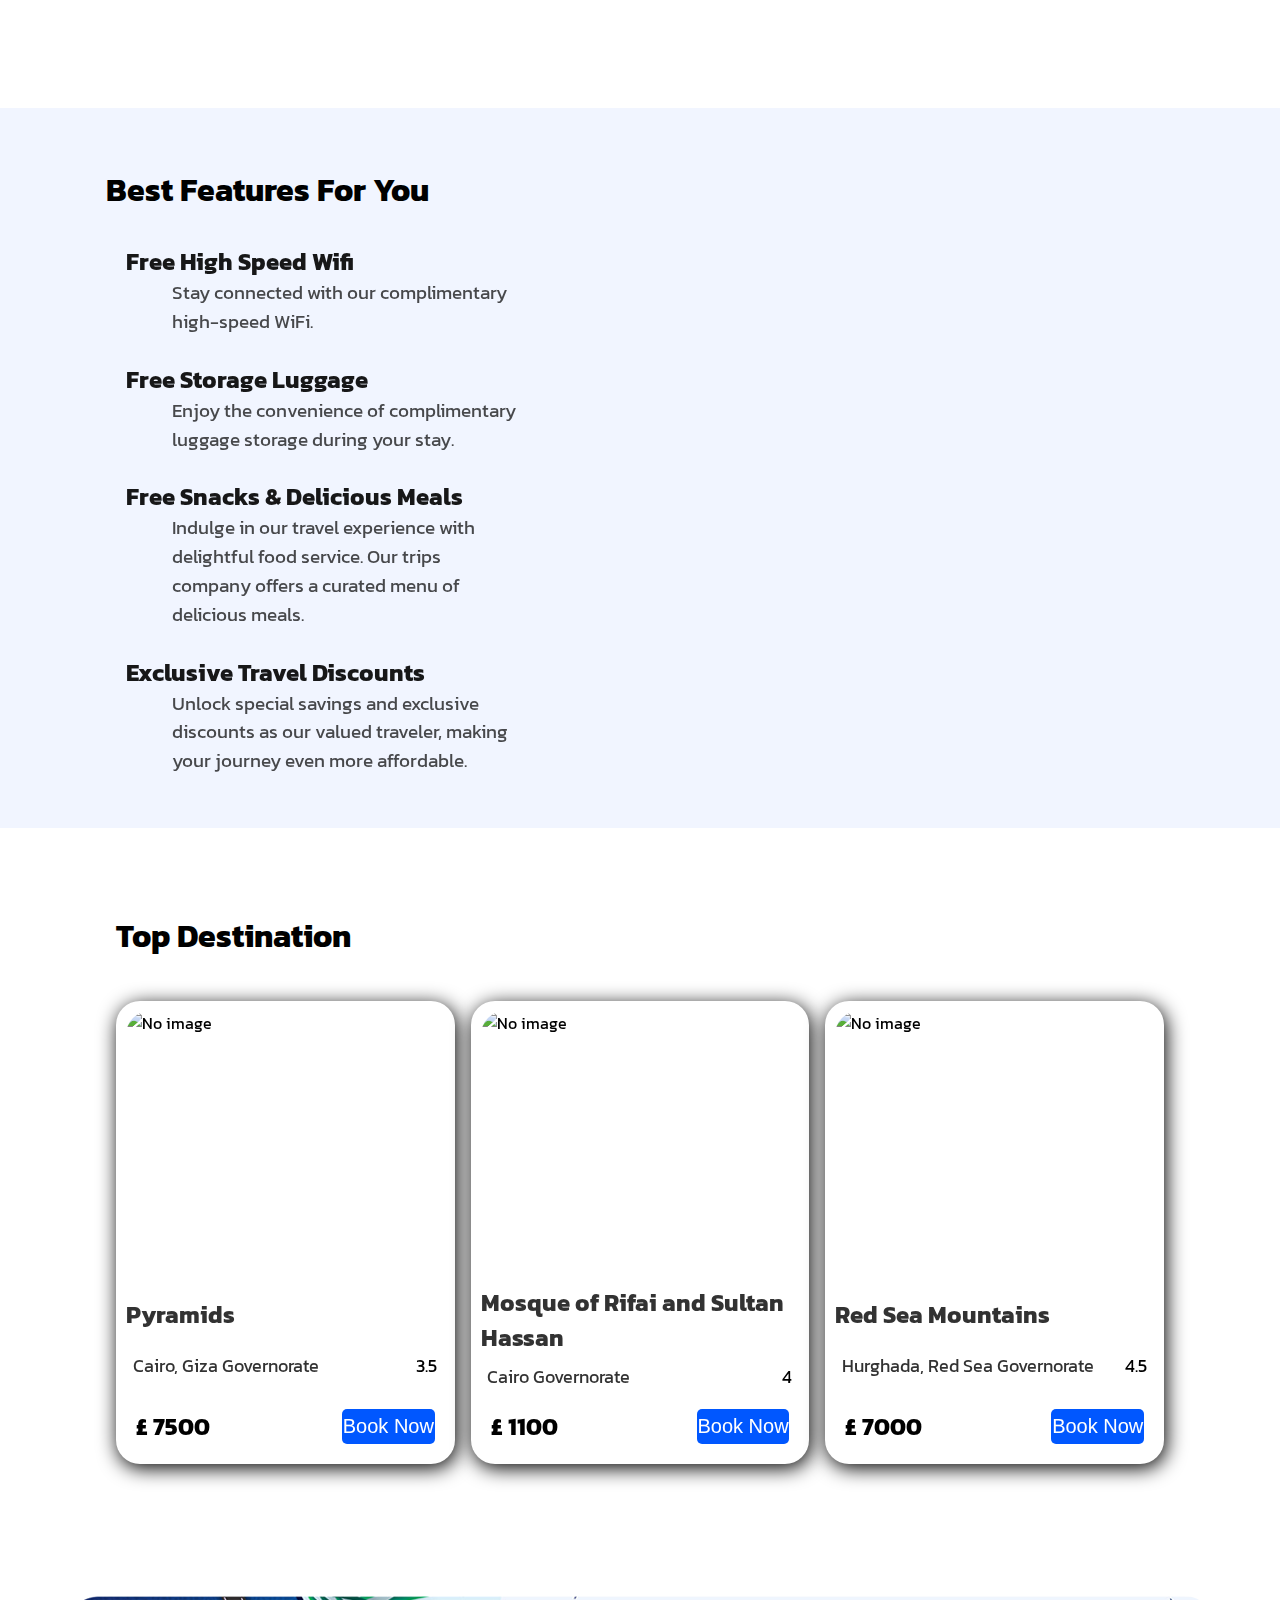
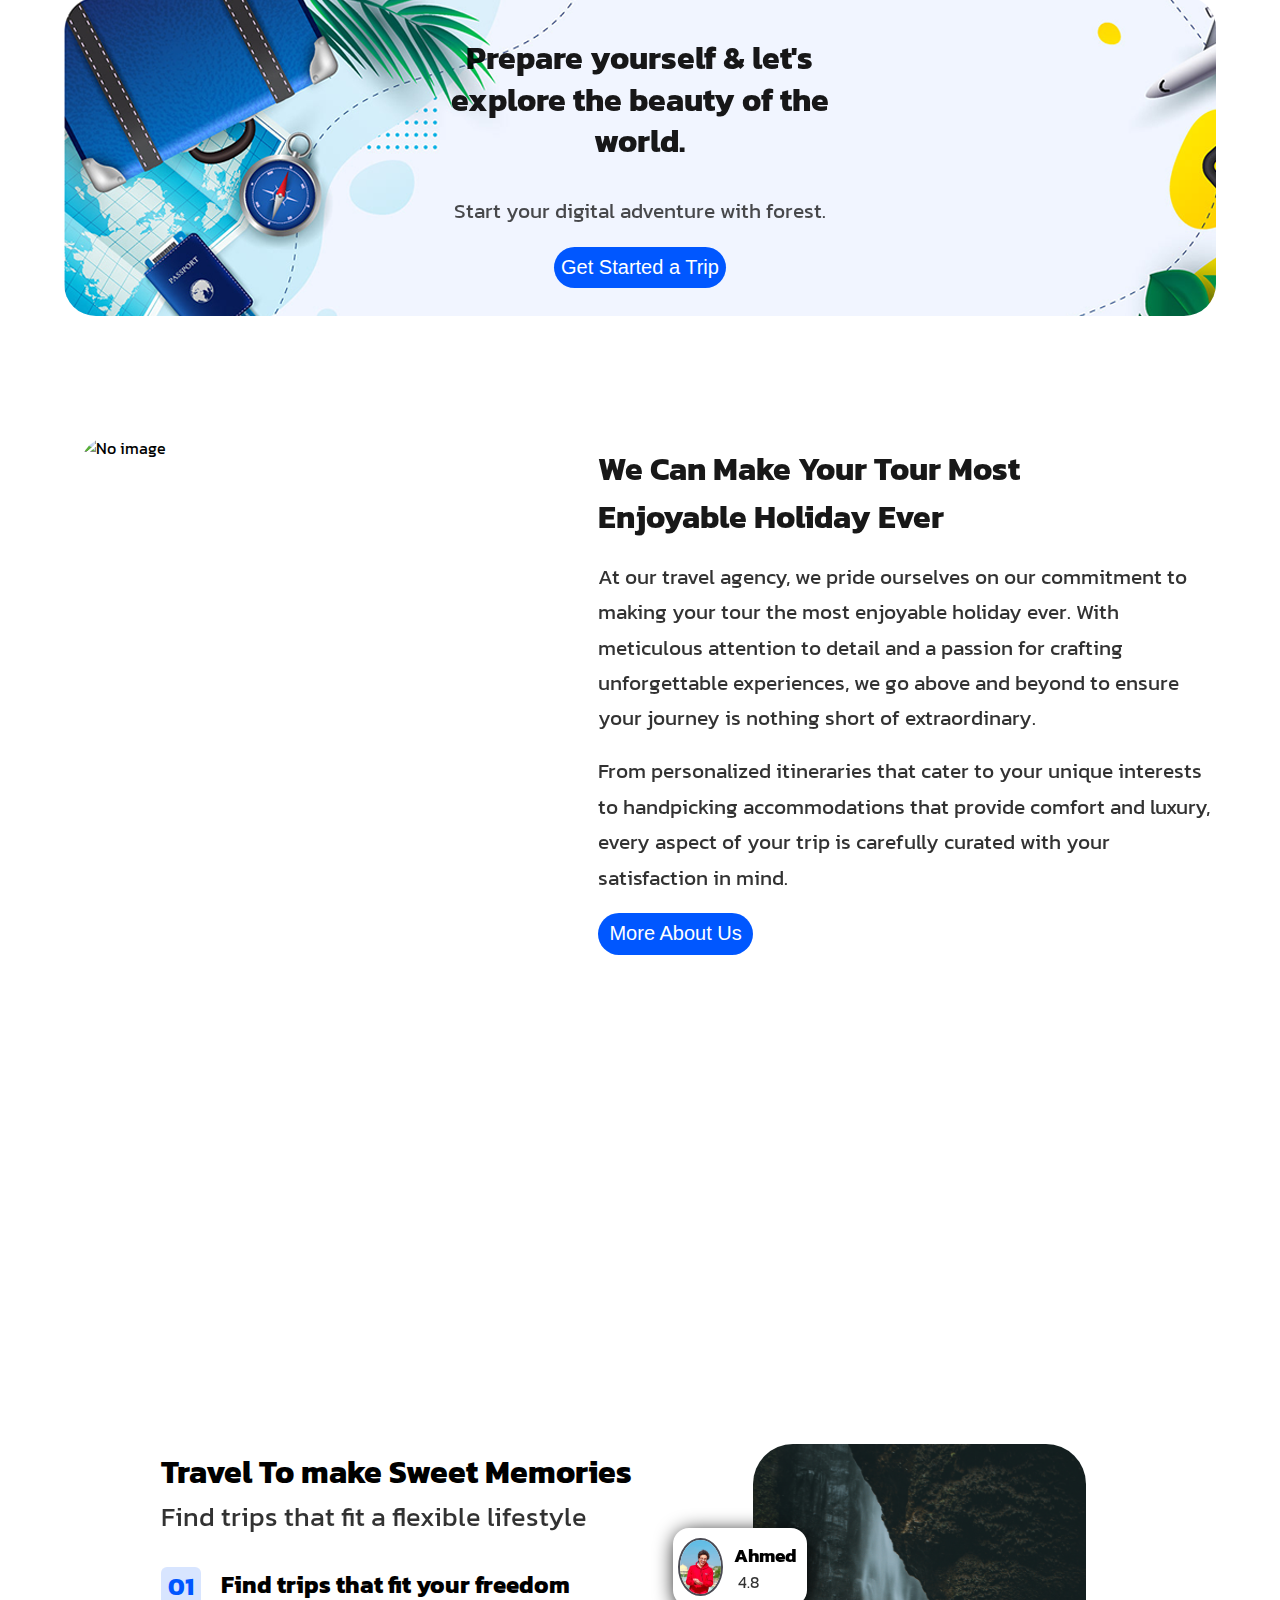
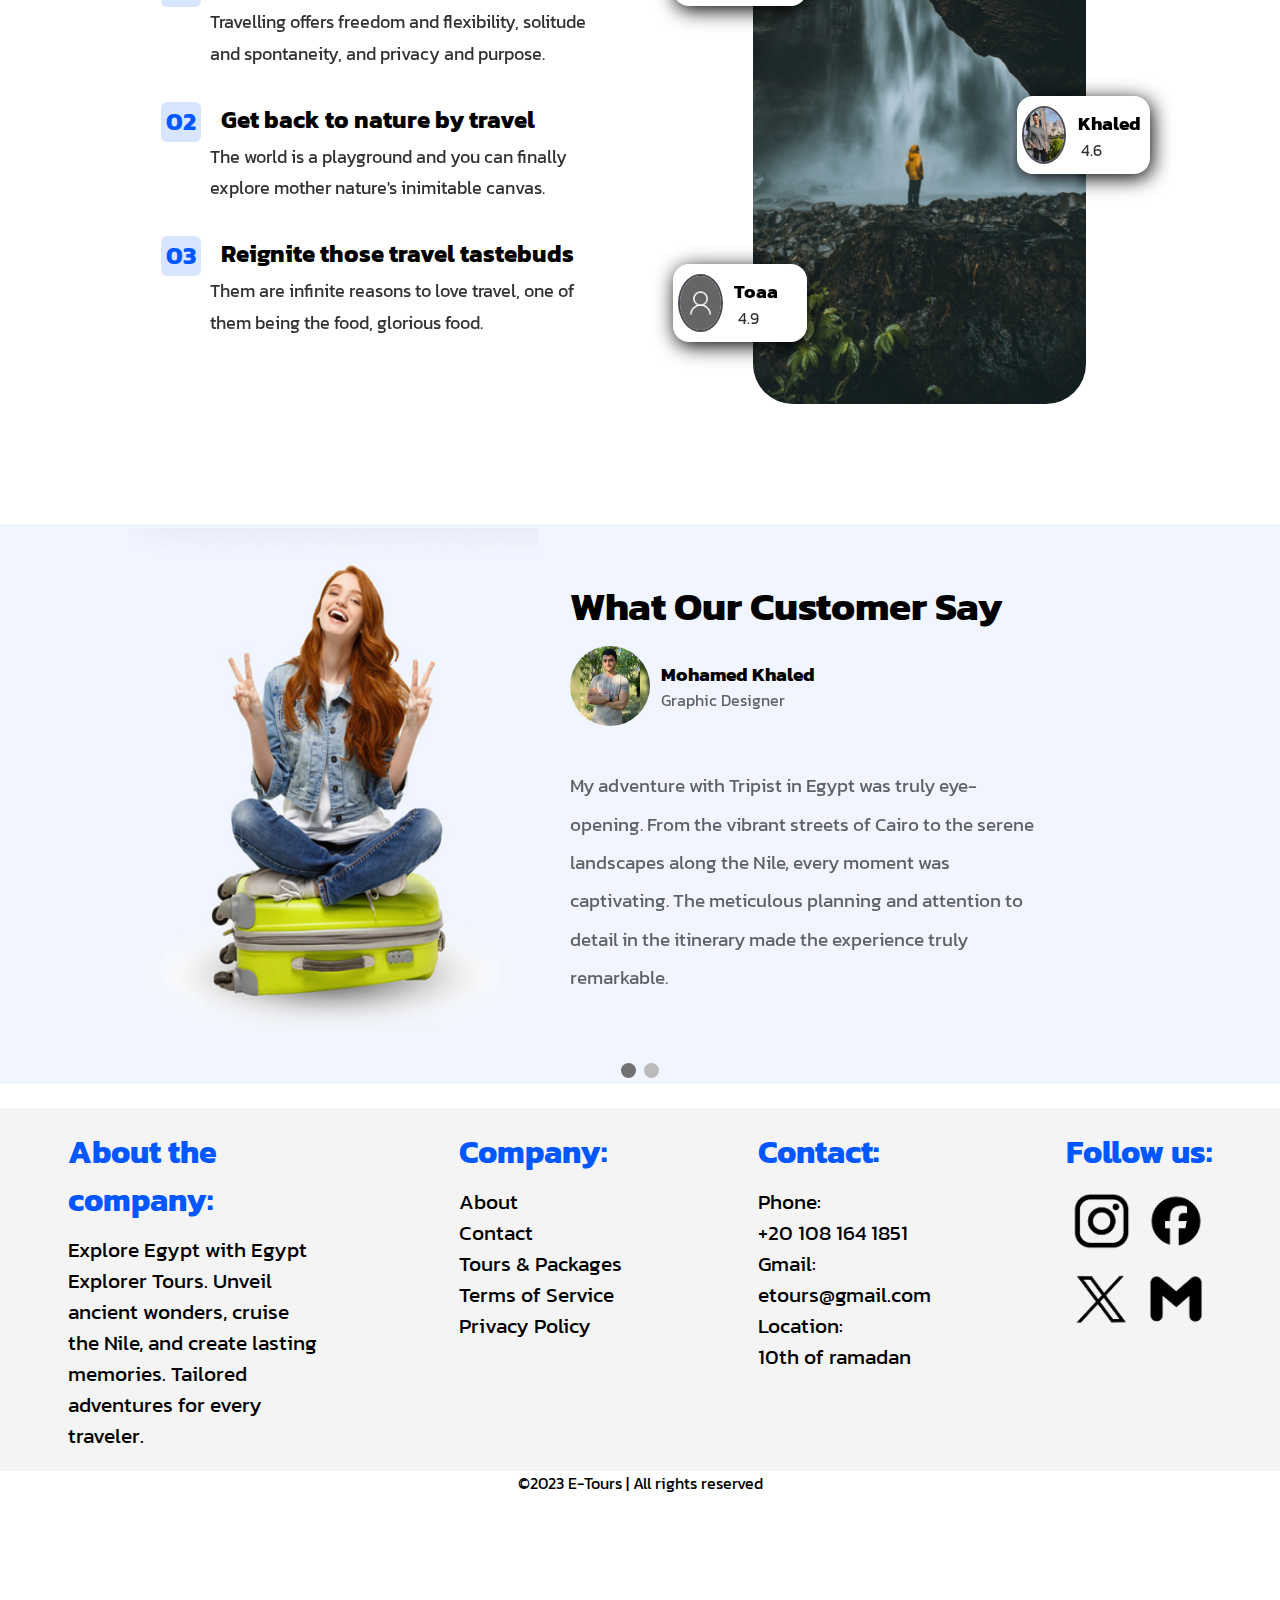
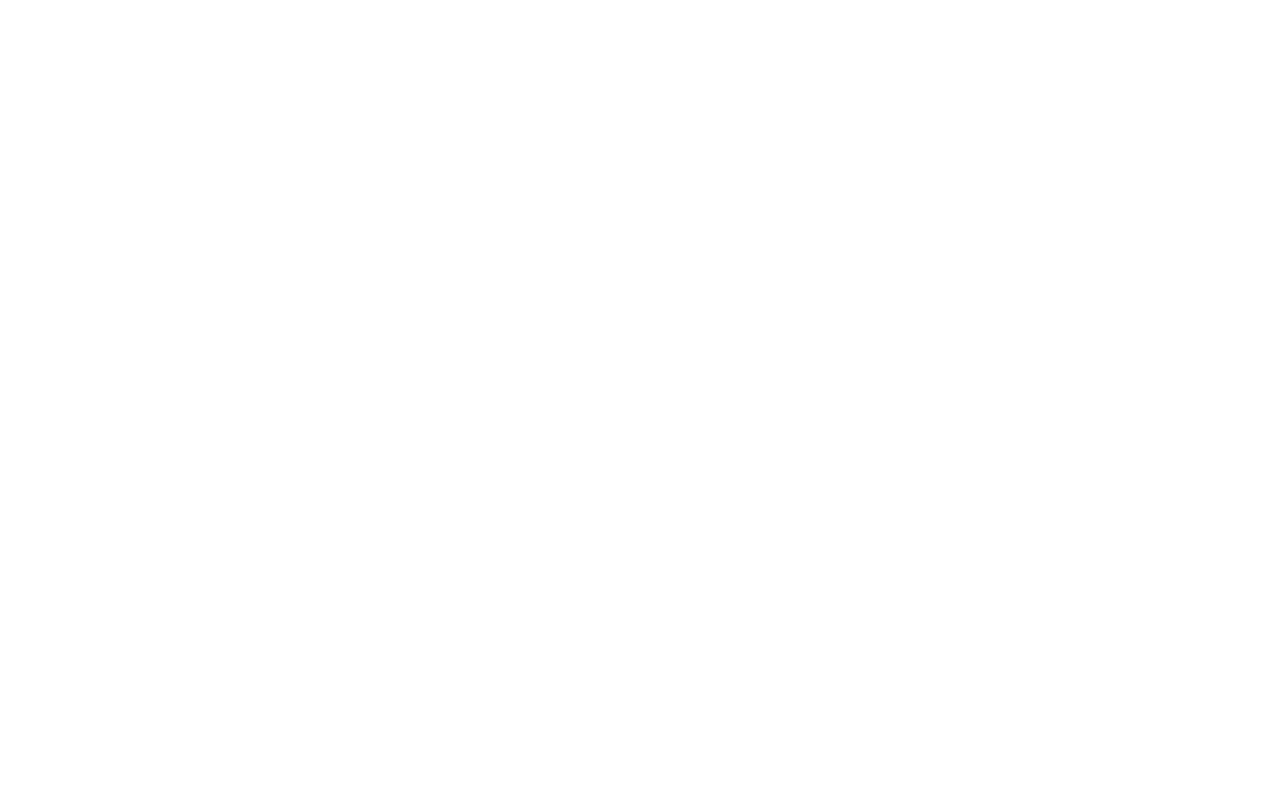
==== commit 937cc1ad: "edit slides content to be in egypt and prices" ====
--- a/index.html
+++ b/index.html
@@ -30,7 +30,7 @@
     <div class="container">
       <header>
         <img class="logo" src="images/Logo.png" />
-  
+
         <div class="HeaderBar">
           <ul>
             <li class="e"><a href="index.html">Home</a></li>
@@ -39,7 +39,7 @@
             <li class="e"><a href="pages/About-us.html">about us</a></li>
           </ul>
         </div>
-  
+
         <div class="searchDiv">
           <form action="#" class="searchInput">
             <input type="search" name="search" placeholder="Search..." />
@@ -47,13 +47,11 @@
           </form>
         </div>
         <div class="ls">
-  
           <ul>
             <li class="login"><a href="pages/sign-in.html">Login</a></li>
             <li class="signup"><a href="pages/sign-up.html">Sign up</a></li>
           </ul>
         </div>
-  
       </header>
       <!-- start of body -->
       <div class="mainContainer">
@@ -140,7 +138,9 @@
               <!-- link here -->
               <a href="pages/Tours.html">Book Now</a>
               <!-- link here -->
-              <a href="pages/About-us.html">About More</a>
+              <a href="pages/About-us.html"
+                >About More <i class="fa-solid fa-arrow-right fa-xs"></i
+              ></a>
             </div>
           </div>
         </div>
@@ -221,7 +221,7 @@
                 </div>
               </div>
               <div class="sec4-img-price">
-                <p>&pound; 2500</p>
+                <p>&pound; 7500</p>
                 <!-- link here -->
                 <a href="pages/Tour-Booking.html">Book Now</a>
               </div>
@@ -445,10 +445,11 @@
                   </div>
                 </div>
                 <p>
-                  My adventure with Tripist in Asia was an absolute revelation.
-                  From the bustling streets of Bangkok to the tranquil rice
-                  fields of Bali, every moment was enchanting. The attention to
-                  detail in the itinerary was remarkable.
+                  My adventure with Tripist in Egypt was truly eye-opening. From
+                  the vibrant streets of Cairo to the serene landscapes along
+                  the Nile, every moment was captivating. The meticulous
+                  planning and attention to detail in the itinerary made the
+                  experience truly remarkable.
                 </p>
               </div>
             </div>
@@ -476,10 +477,11 @@
                   </div>
                 </div>
                 <p>
-                  My adventure with Tripist in Asia was an absolute revelation.
-                  From the bustling streets of Bangkok to the tranquil rice
-                  fields of Bali, every moment was enchanting. The attention to
-                  detail in the itinerary was remarkable.
+                  My adventure with Tripist in Egypt was truly eye-opening. From
+                  the vibrant streets of Cairo to the serene landscapes along
+                  the Nile, every moment was captivating. The meticulous
+                  planning and attention to detail in the itinerary made the
+                  experience truly remarkable.
                 </p>
               </div>
             </div>
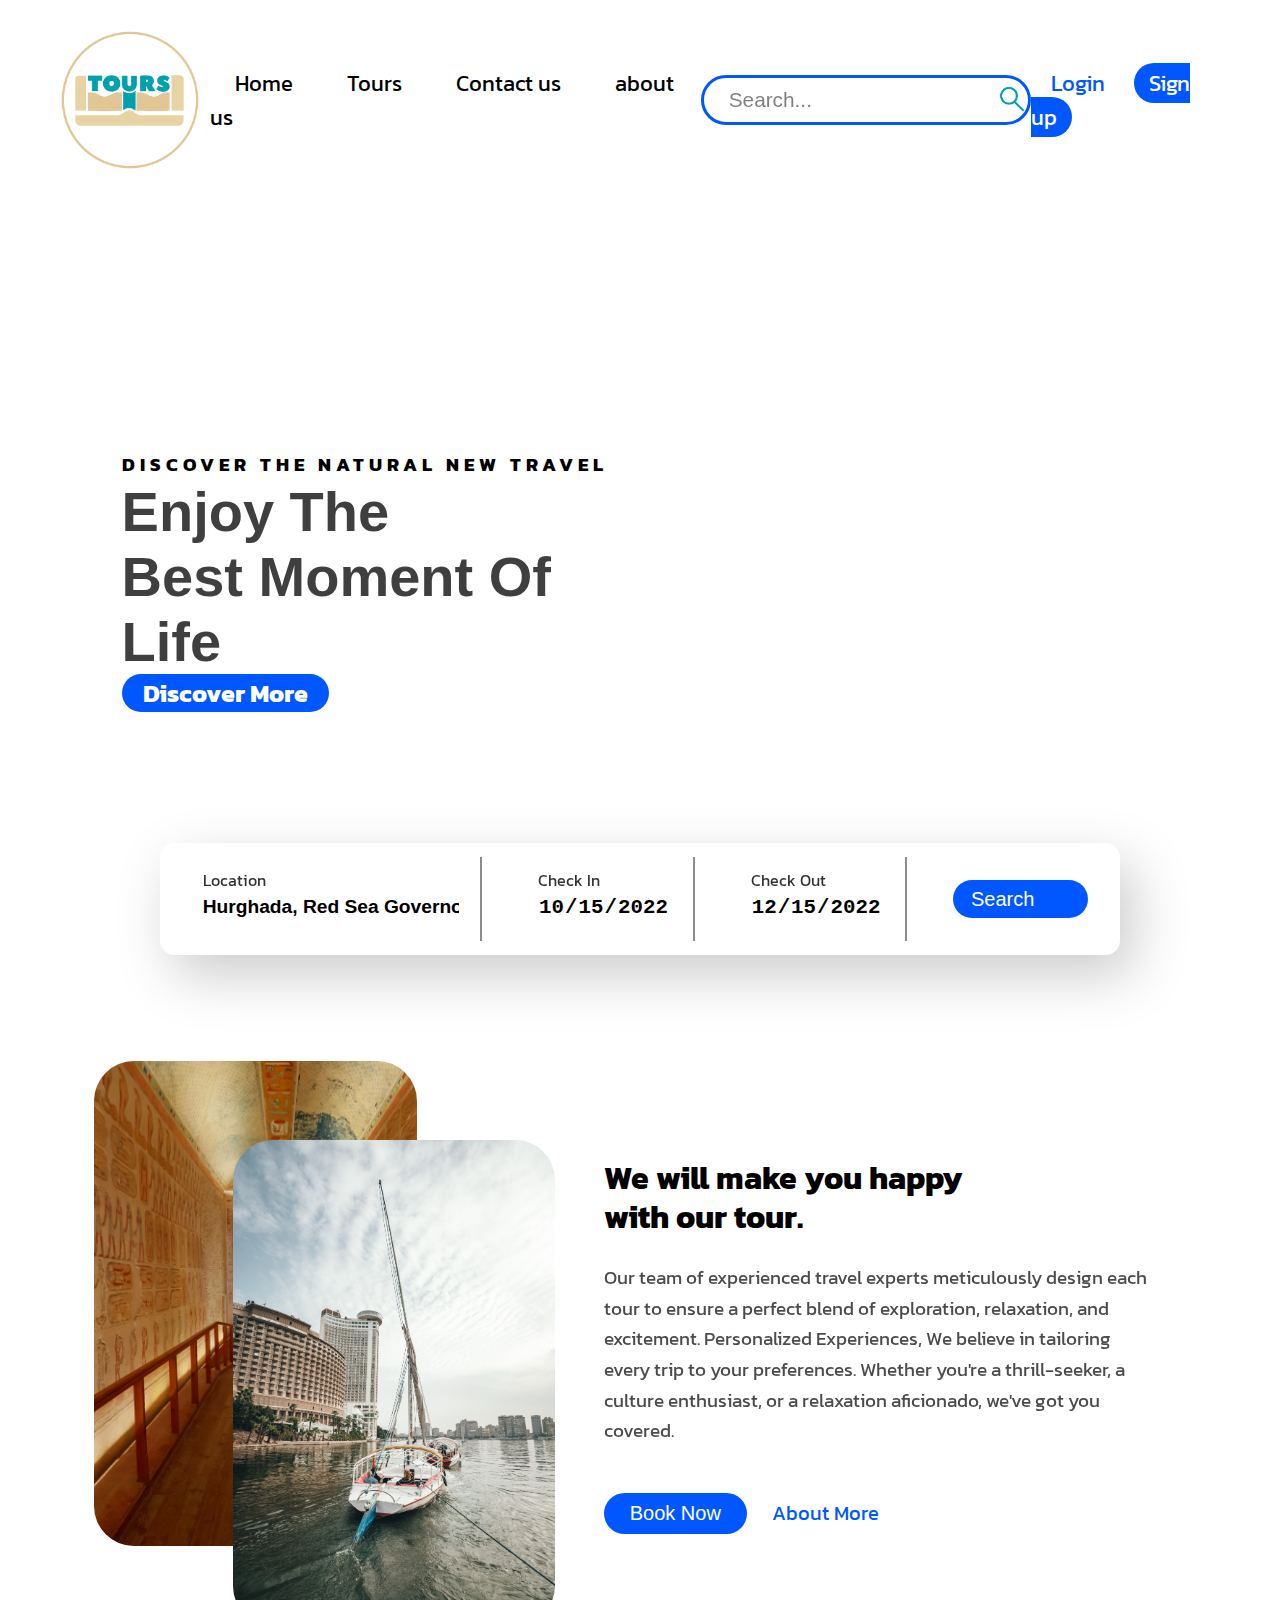
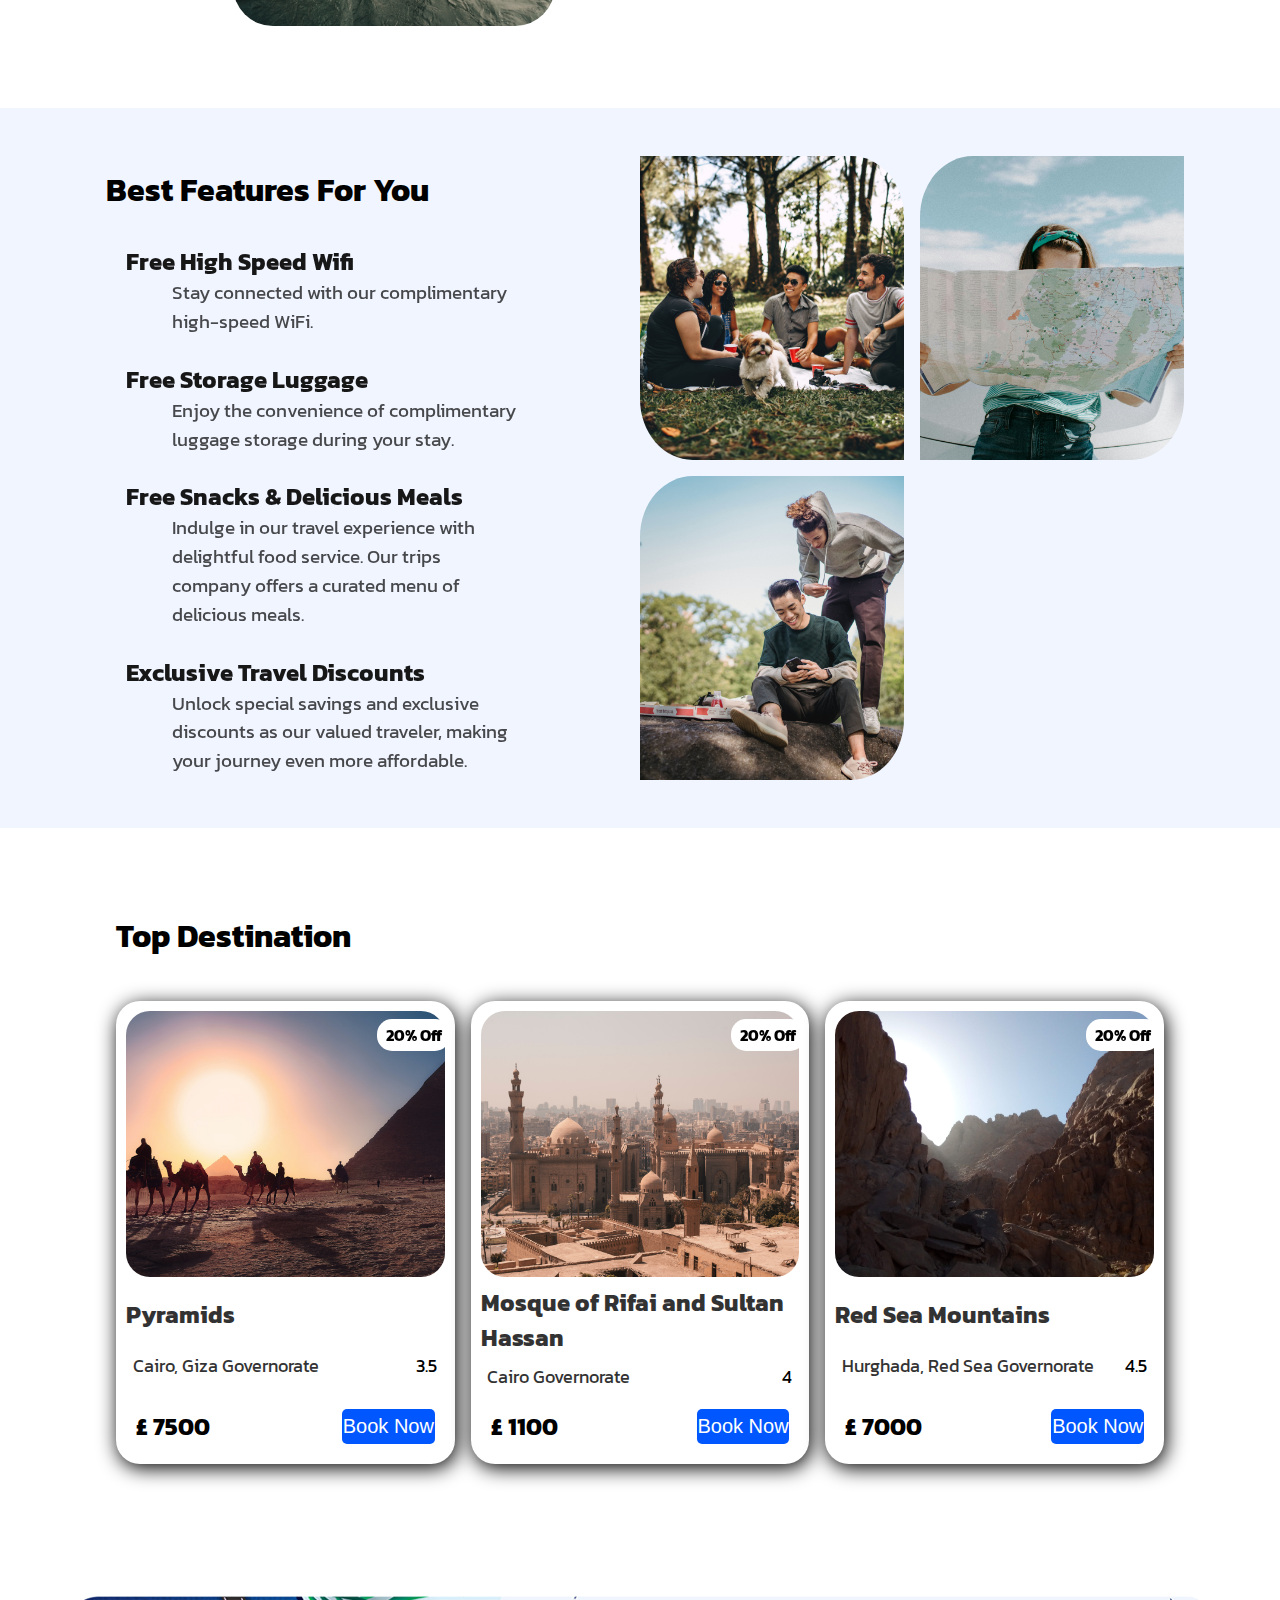
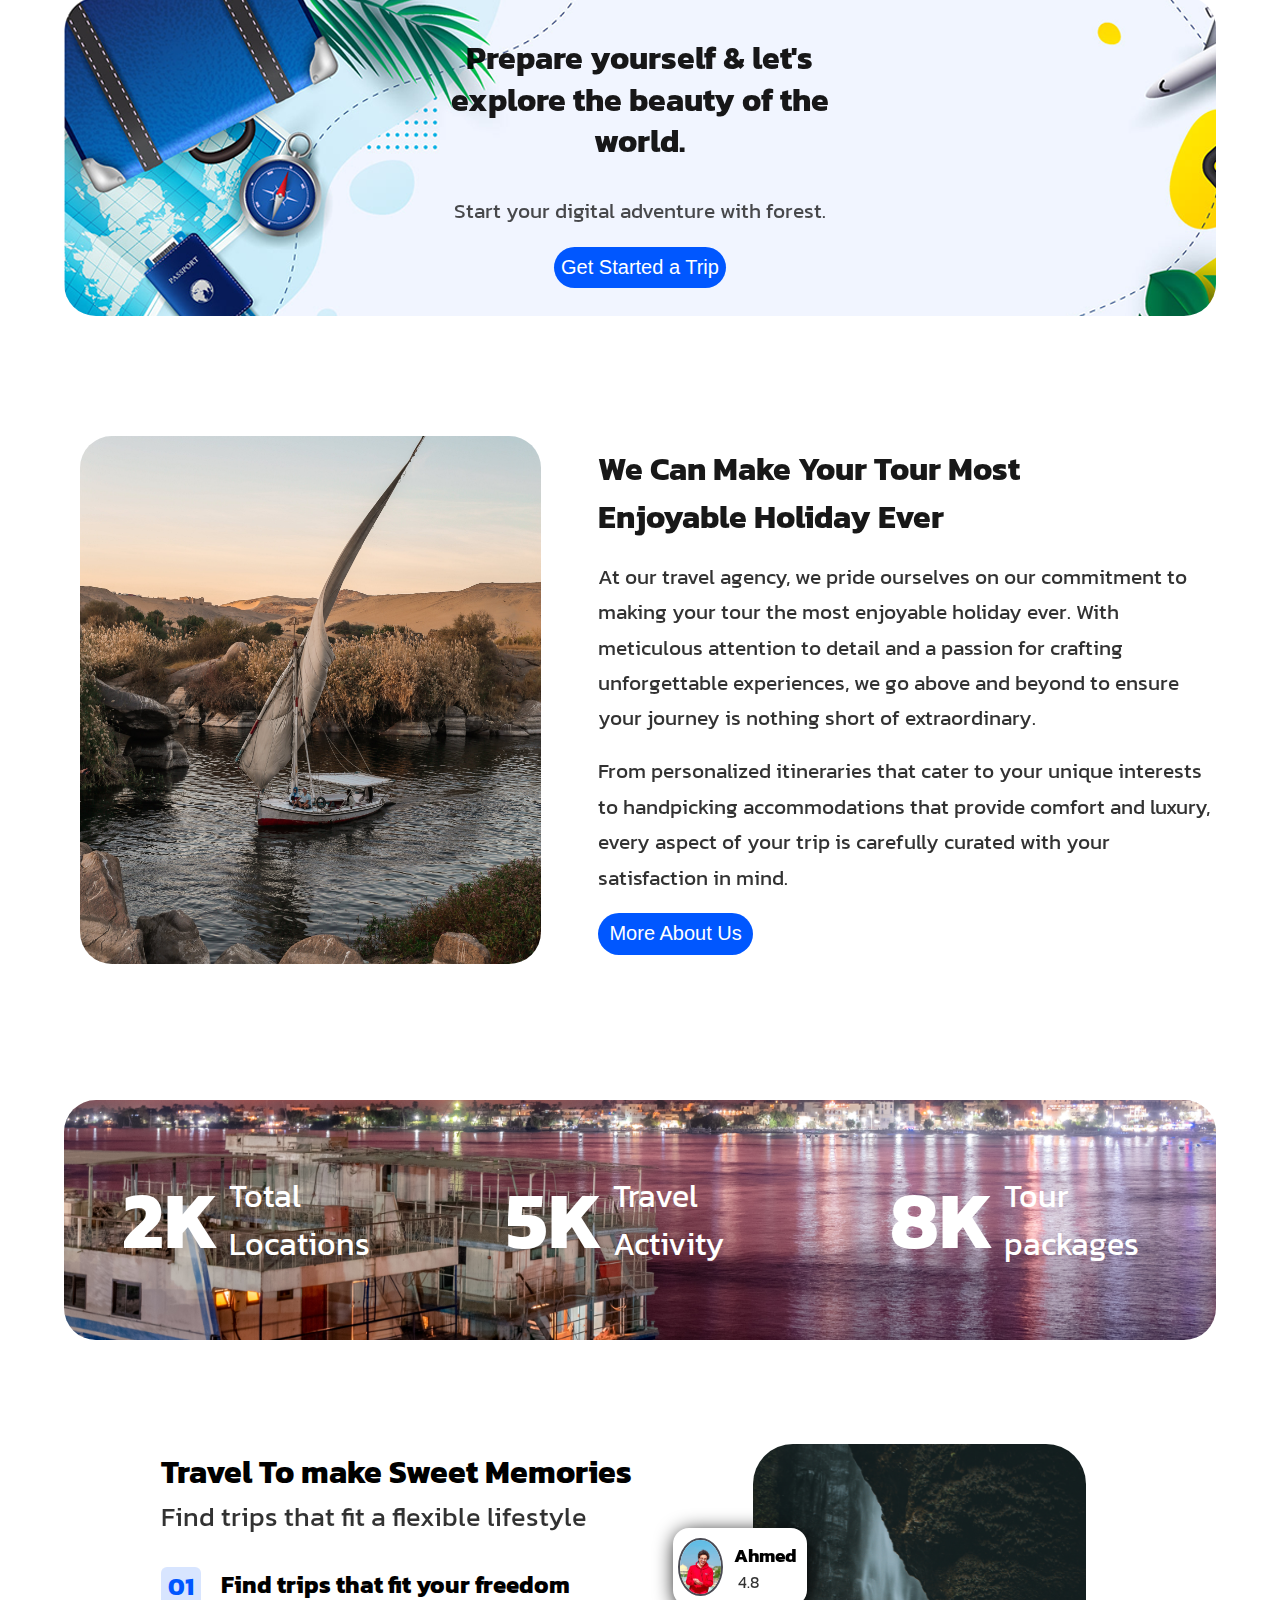
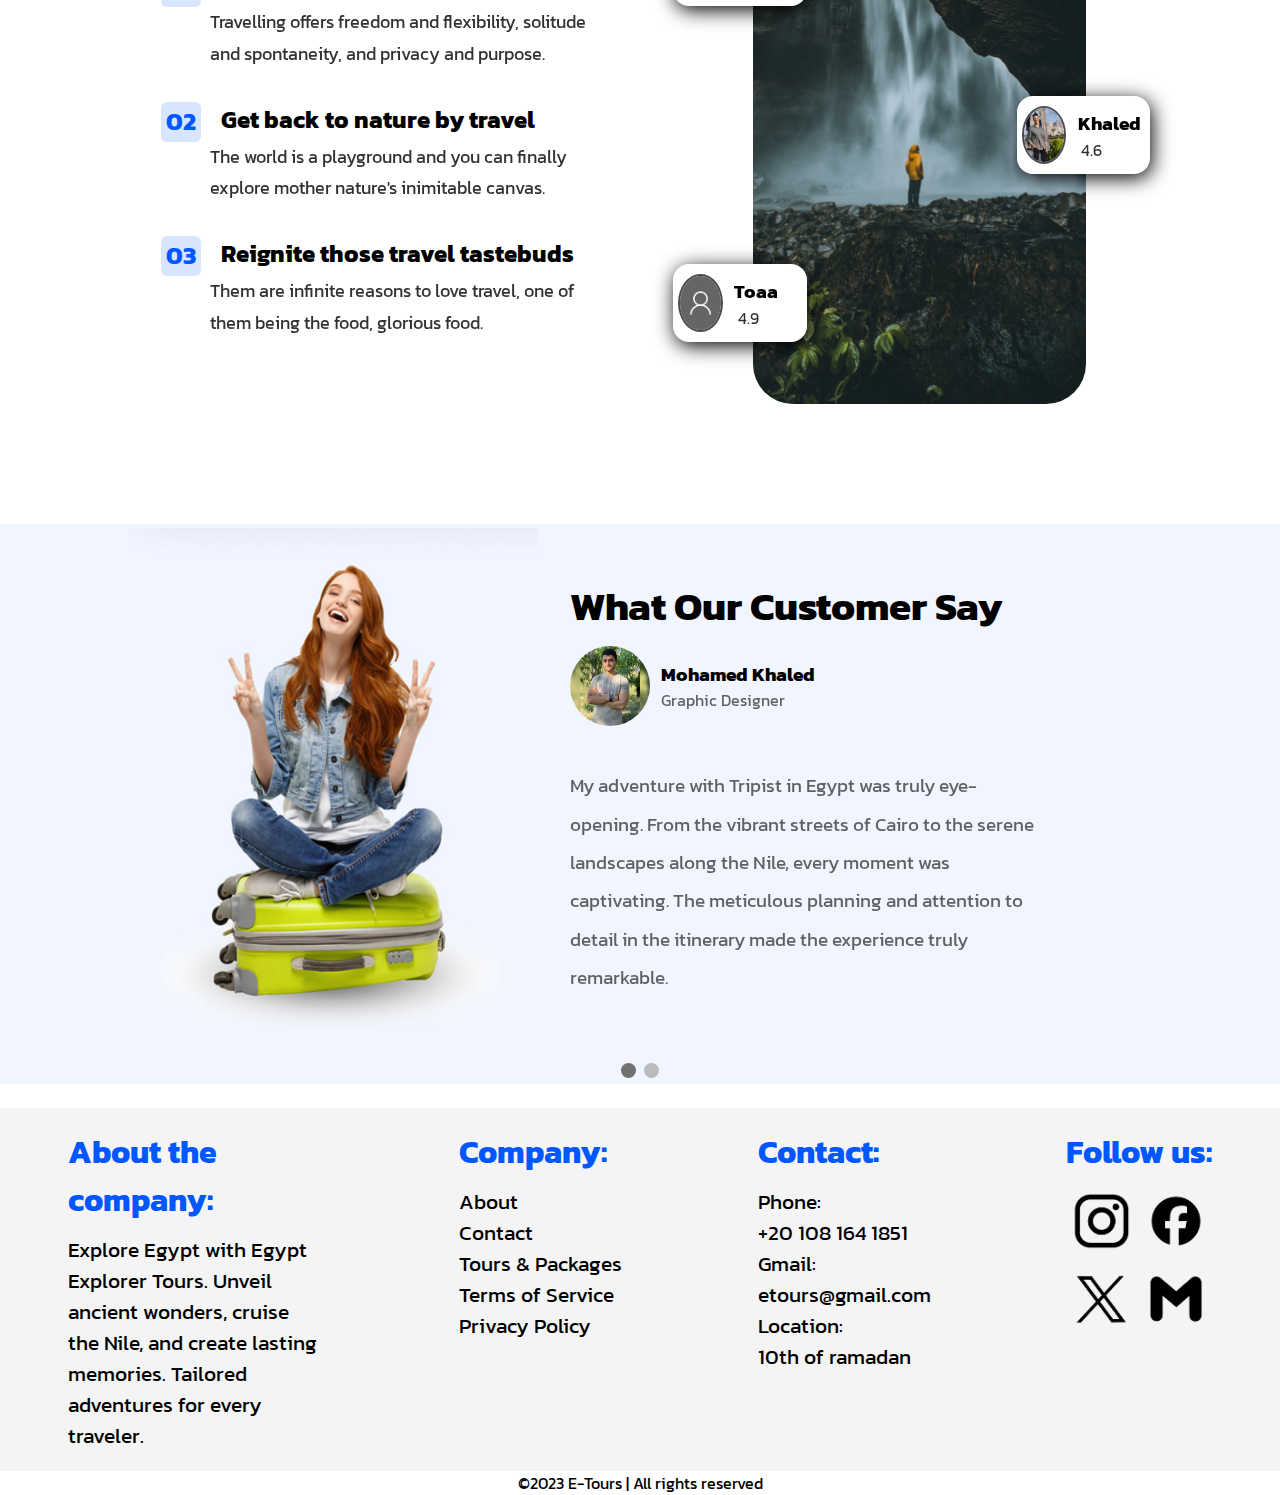
==== commit dc19ee8f: "Merge pull request #8 from K7413dS433d/dev" ====
--- a/index.html
+++ b/index.html
@@ -203,7 +203,7 @@
           <div class="sec4-cards-container">
             <div class="sec4-card">
               <div class="sec4-card-img">
-                <img src="images/sec4-img1.jpg" alt="No image" />
+                <img src="images/home/sec4-img1.jpg" alt="No image" />
               </div>
               <div class="sec4-img-name">
                 <h2>Pyramids</h2>
@@ -228,7 +228,7 @@
             </div>
             <div class="sec4-card">
               <div class="sec4-card-img">
-                <img src="images/sec4-img2.jpg" alt="No image" />
+                <img src="images/home/sec4-img2.jpg" alt="No image" />
               </div>
               <div class="sec4-img-name">
                 <h2>Mosque of Rifai and Sultan Hassan</h2>
@@ -254,7 +254,7 @@
             </div>
             <div class="sec4-card">
               <div class="sec4-card-img">
-                <img src="images/sec4-img3.jpg" alt="No image" />
+                <img src="images/home/sec4-img3.jpg" alt="No image" />
               </div>
               <div class="sec4-img-name">
                 <h2>Red Sea Mountains</h2>
@@ -289,7 +289,7 @@
         <!-- section 6 -->
         <div class="section6">
           <div class="sec6-img">
-            <img src="images/sec6-img1.jpg" alt="No image" />
+            <img src="images/home/sec6-img1.jpg" alt="No image" />
           </div>
           <div class="sec6-content">
             <h1>We Can Make Your Tour Most Enjoyable Holiday Ever</h1>
@@ -379,7 +379,7 @@
             <!-- rate 1 -->
             <div class="userRate">
               <div class="userImg">
-                <img src="images/ahmed.jpeg" alt="image not found" />
+                <img src="images/home/ahmed.jpeg" alt="image not found" />
               </div>
               <div class="userNameAndRate">
                 <h2>Ahmed</h2>
@@ -391,7 +391,7 @@
             <!-- rate 2 -->
             <div class="userRate">
               <div class="userImg">
-                <img src="images/khaled.jpeg" alt="image not found" />
+                <img src="images/home/khaled.jpeg" alt="image not found" />
               </div>
               <div class="userNameAndRate">
                 <h2>Khaled</h2>
@@ -403,7 +403,7 @@
             <!-- rate 3 -->
             <div class="userRate">
               <div class="userImg">
-                <img src="images/user.png" alt="image not found" />
+                <img src="images/home/user.png" alt="image not found" />
               </div>
               <div class="userNameAndRate">
                 <h2>Toaa</h2>
@@ -414,7 +414,7 @@
             </div>
 
             <div class="img">
-              <img src="images/sec8-img1.jpg" alt="image not found" />
+              <img src="images/home/sec8-img1.jpg" alt="image not found" />
             </div>
           </div>
         </div>
@@ -424,13 +424,13 @@
             <!-- slide 1 -->
             <div class="mySlides fade">
               <div class="sec9-img">
-                <img src="images/sec9-img1.png" alt="image not found" />
+                <img src="images/home/sec9-img1.png" alt="image not found" />
               </div>
               <div class="sec9-content">
                 <h2>What Our Customer Say</h2>
                 <div class="customer">
                   <div class="customer-img">
-                    <img src="images/mohamed.jpeg" alt="image not found" />
+                    <img src="images/home/mohamed.jpeg" alt="image not found" />
                   </div>
                   <div class="nameAndJop">
                     <h3>Mohamed Khaled</h3>
@@ -456,13 +456,13 @@
             <!-- slide 2 -->
             <div class="mySlides fade">
               <div class="sec9-img">
-                <img src="images/sec9-img1.png" alt="image not found" />
+                <img src="images/home/sec9-img1.png" alt="image not found" />
               </div>
               <div class="sec9-content">
                 <h2>What Our Customer Say</h2>
                 <div class="customer">
                   <div class="customer-img">
-                    <img src="images/user.png" alt="image not found" />
+                    <img src="images/home/user.png" alt="image not found" />
                   </div>
                   <div class="nameAndJop">
                     <h3>Tasneem Helmy</h3>
--- a/css/homeStyle.css
+++ b/css/homeStyle.css
@@ -17,6 +17,7 @@
     margin: 0;
     font-family: 'Kanit', sans-serif;
     color: black;
+    position: relative;
 }
 
 body::before {
@@ -25,7 +26,7 @@
     left: 0;
     top: 0;
     width: 100%;
-    height: 800vh;
+    height: 100%;
     z-index: -3000;
     background-image: url("../images/PageBg.png");
     background-size: cover;
@@ -242,7 +243,7 @@
     top: 0;
     left: 0;
 
-    background-image: url("../images/section1-img.png");
+    background-image: url("../images/home/section1-img.png");
     background-repeat: no-repeat;
     background-size: cover;
     /*center background in div*/
@@ -310,12 +311,11 @@
     background-color: white;
     z-index: 5;
     border-radius: .9em;
-    box-shadow: -28px 25px 77px 0 #c29d9d;
+    box-shadow: 13px 20px 55px 0 #cbcbcb;
 
     /*div position*/
     position: absolute;
-    top: 97%;
-    left: center;
+    top: 95%;
 
 
     /*to customize icon*/
@@ -417,7 +417,7 @@
 
 }
 
-/*section 4*/
+/*section 1 reservation*/
 .sec1-reservation .boxes:nth-child(4) a {
     width: 75%;
     height: 45%;
@@ -528,7 +528,7 @@
 }
 
 .section2 .sec2-images::before {
-    background-image: url(../images/sec2-img1.jpg);
+    background-image: url("../images/home/sec2-img1.jpg");
     position: absolute;
     top: -16%;
     left: 0px;
@@ -536,7 +536,7 @@
 }
 
 .section2 .sec2-images::after {
-    background-image: url(../images/sec2-img2.jpg);
+    background-image: url("../images/home/sec2-img2.jpg");
     position: absolute;
     top: 2%;
     left: 30%;
@@ -603,47 +603,23 @@
 .section2 .sec2-content .sec2-links a:last-of-type {
     text-decoration: none;
     color: var(--mainColor);
-    width: 29%;
+    width: 25%;
     height: 50%;
     font-size: 20px;
     margin-left: 20px;
-    margin-top: 13px;
-
-    position: relative;
+
+    display: flex;
+    align-items: center;
+    justify-content: space-around;
 
 }
 
 /*arrow*/
-.section2 .sec2-content .sec2-links a:last-of-type::before {
-    content: '';
-    width: 7.5px;
-    height: 7.5px;
-    border-top: 2px solid var(--mainColor);
-    border-left: 2px solid var(--mainColor);
-    transform: rotate(135deg);
-
-    position: absolute;
-    top: 24%;
-    left: 70%;
-
-
-}
-
-/*arrow body*/
-.section2 .sec2-content .sec2-links a:last-of-type::after {
-    content: '';
-    width: 0;
-    height: 12px;
-    border: 1px solid var(--mainColor);
-    transform: rotate(90deg);
-
-
-    position: absolute;
-    top: 18.5%;
-    left: 70%;
-
-}
-
+.section2 .sec2-content .sec2-links a:last-of-type i {
+    color: var(--mainColor);
+    margin-right: 10px;
+    margin-top: 3px;
+}
 
 
 .section2 .sec2-content .sec2-links a:hover:first-of-type {
@@ -743,21 +719,21 @@
 }
 
 .section3 .sec3-images .sec3-single-img:nth-child(1) {
-    background-image: url(../images/sec3-img1.jpg);
+    background-image: url("../images/home/sec3-img1.jpg");
 }
 
 .section3 .sec3-images .sec3-single-img:nth-child(2) {
-    background-image: url(../images/sec3-img2.jpg);
+    background-image: url("../images/home/sec3-img2.jpg");
 
 }
 
 .section3 .sec3-images .sec3-single-img:nth-child(3) {
-    background-image: url(../images/sec3-img3.jpg);
+    background-image: url("../images/home/sec3-img3.jpg");
 
 }
 
 .section3 .sec3-images .sec3-single-img:nth-child(4) {
-    background-image: url(../images/sec3-img4.jpg);
+    background-image: url("../images/home/sec3-img4.jpg");
 
 }
 
@@ -817,6 +793,28 @@
     display: flex;
     flex-direction: column;
     justify-content: space-between;
+
+    position: relative;
+}
+
+/* offers */
+.section4 .sec4-cards-container .sec4-card::before {
+    content: '20% Off';
+    width: 4.6em;
+    height: 2em;
+    text-align: center;
+    font-size: 1.2;
+    font-weight: bold;
+    background-color: white;
+    border-radius: 15px;
+    position: absolute;
+    top: 4%;
+    left: 77%;
+
+    display: flex;
+    align-items: center;
+    justify-content: center;
+
 }
 
 .section4 .sec4-cards-container .sec4-card:hover {
@@ -933,7 +931,7 @@
     background-repeat: no-repeat;
     top: 0;
     left: 0;
-    background-image: url(../images/sec5-img2.png);
+    background-image: url("../images/home/sec5-img2.png");
     border-radius: 2em;
 }
 
@@ -1061,7 +1059,7 @@
     height: 15em;
     margin: 2.5em auto 1.5em;
     border-radius: 2em;
-    background-image: url(../images/sec7-img1.jpg);
+    background-image: url("../images/home/sec7-img1.jpg");
     background-size: cover;
     background-repeat: no-repeat;
     background-position: center 80%;
